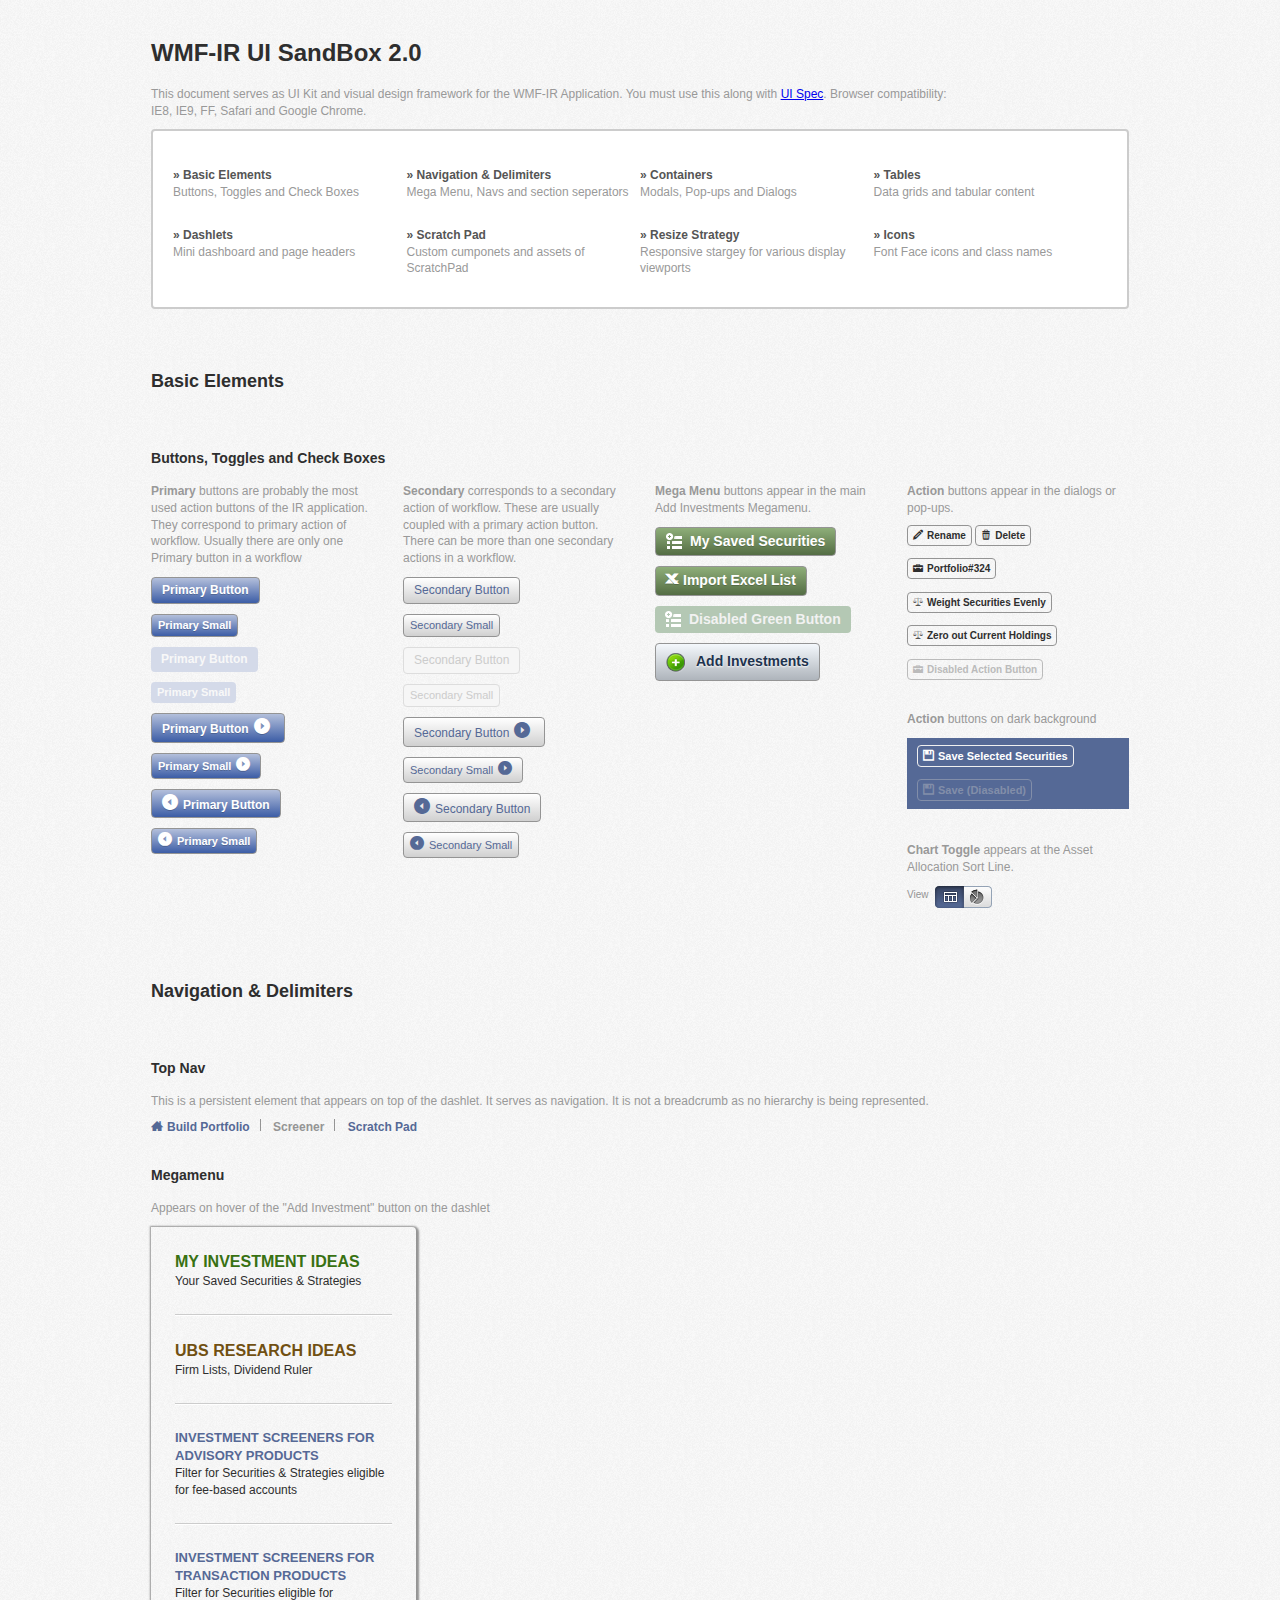
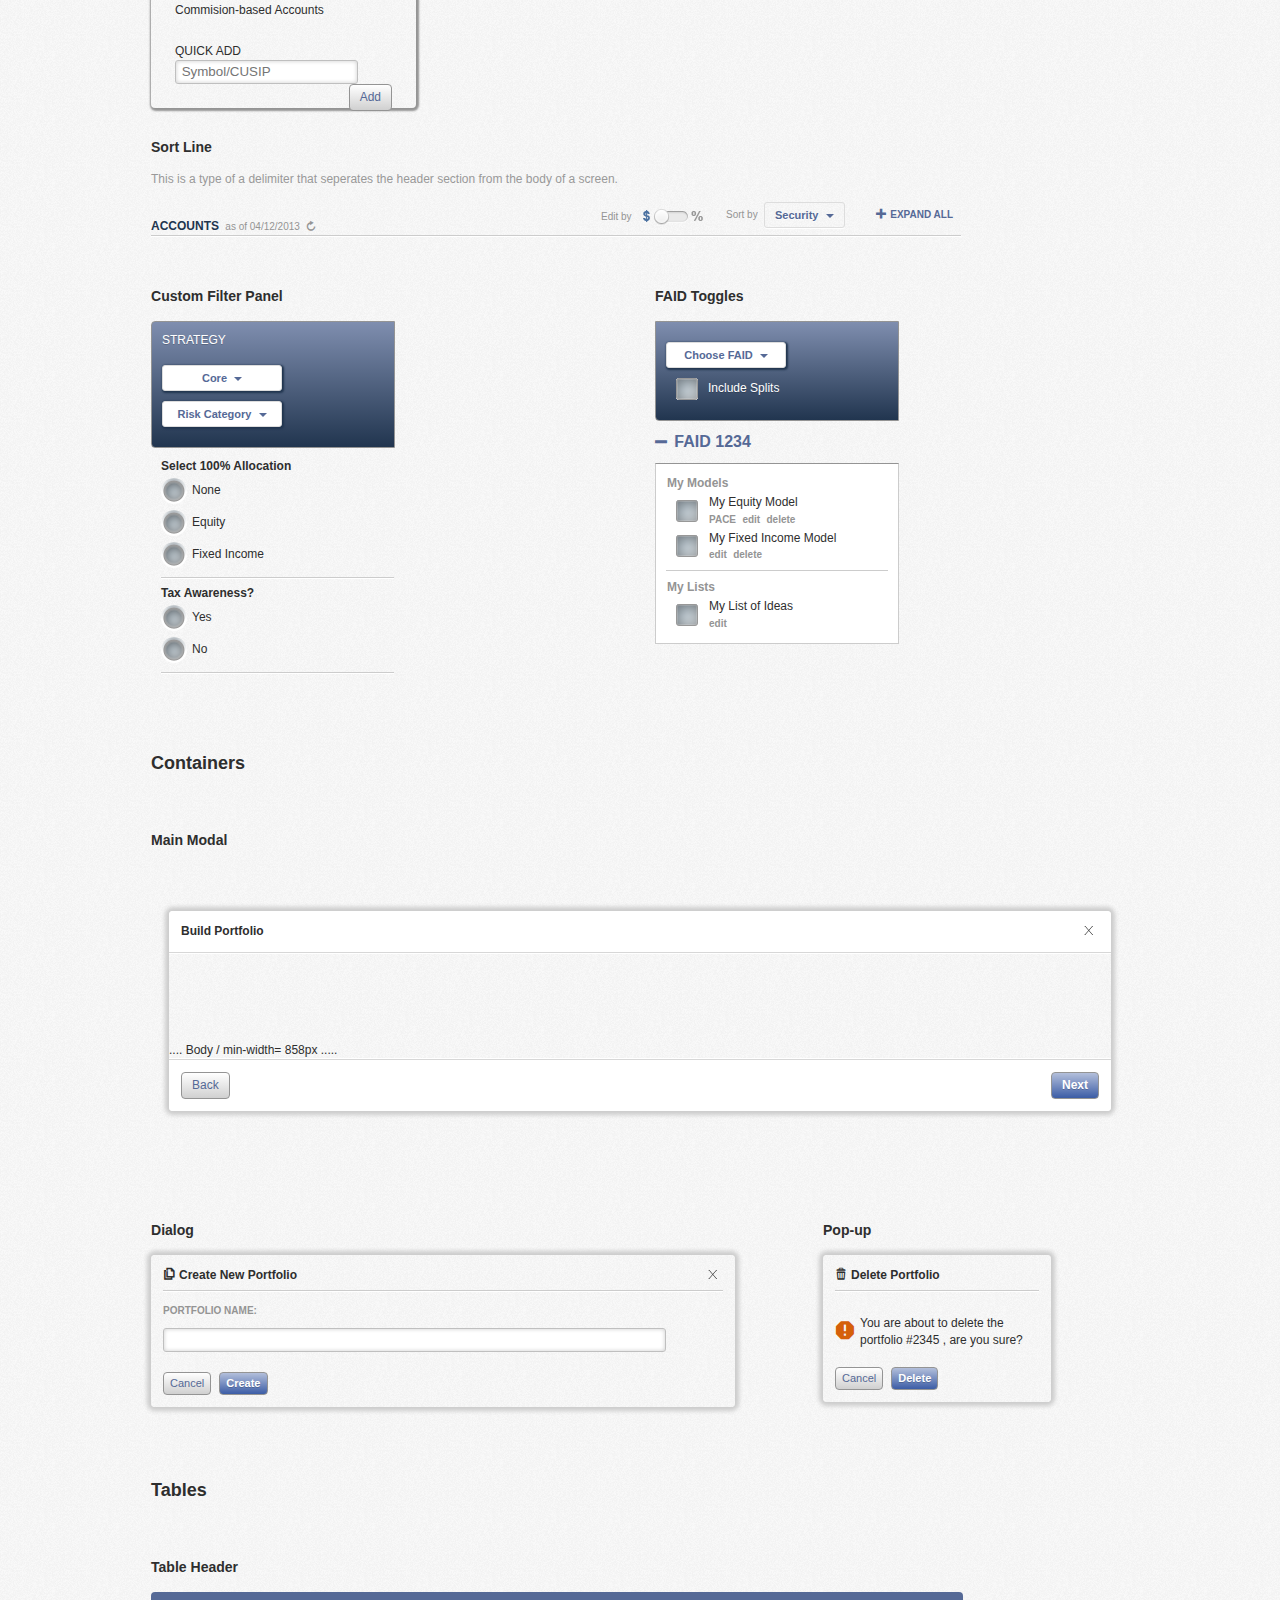
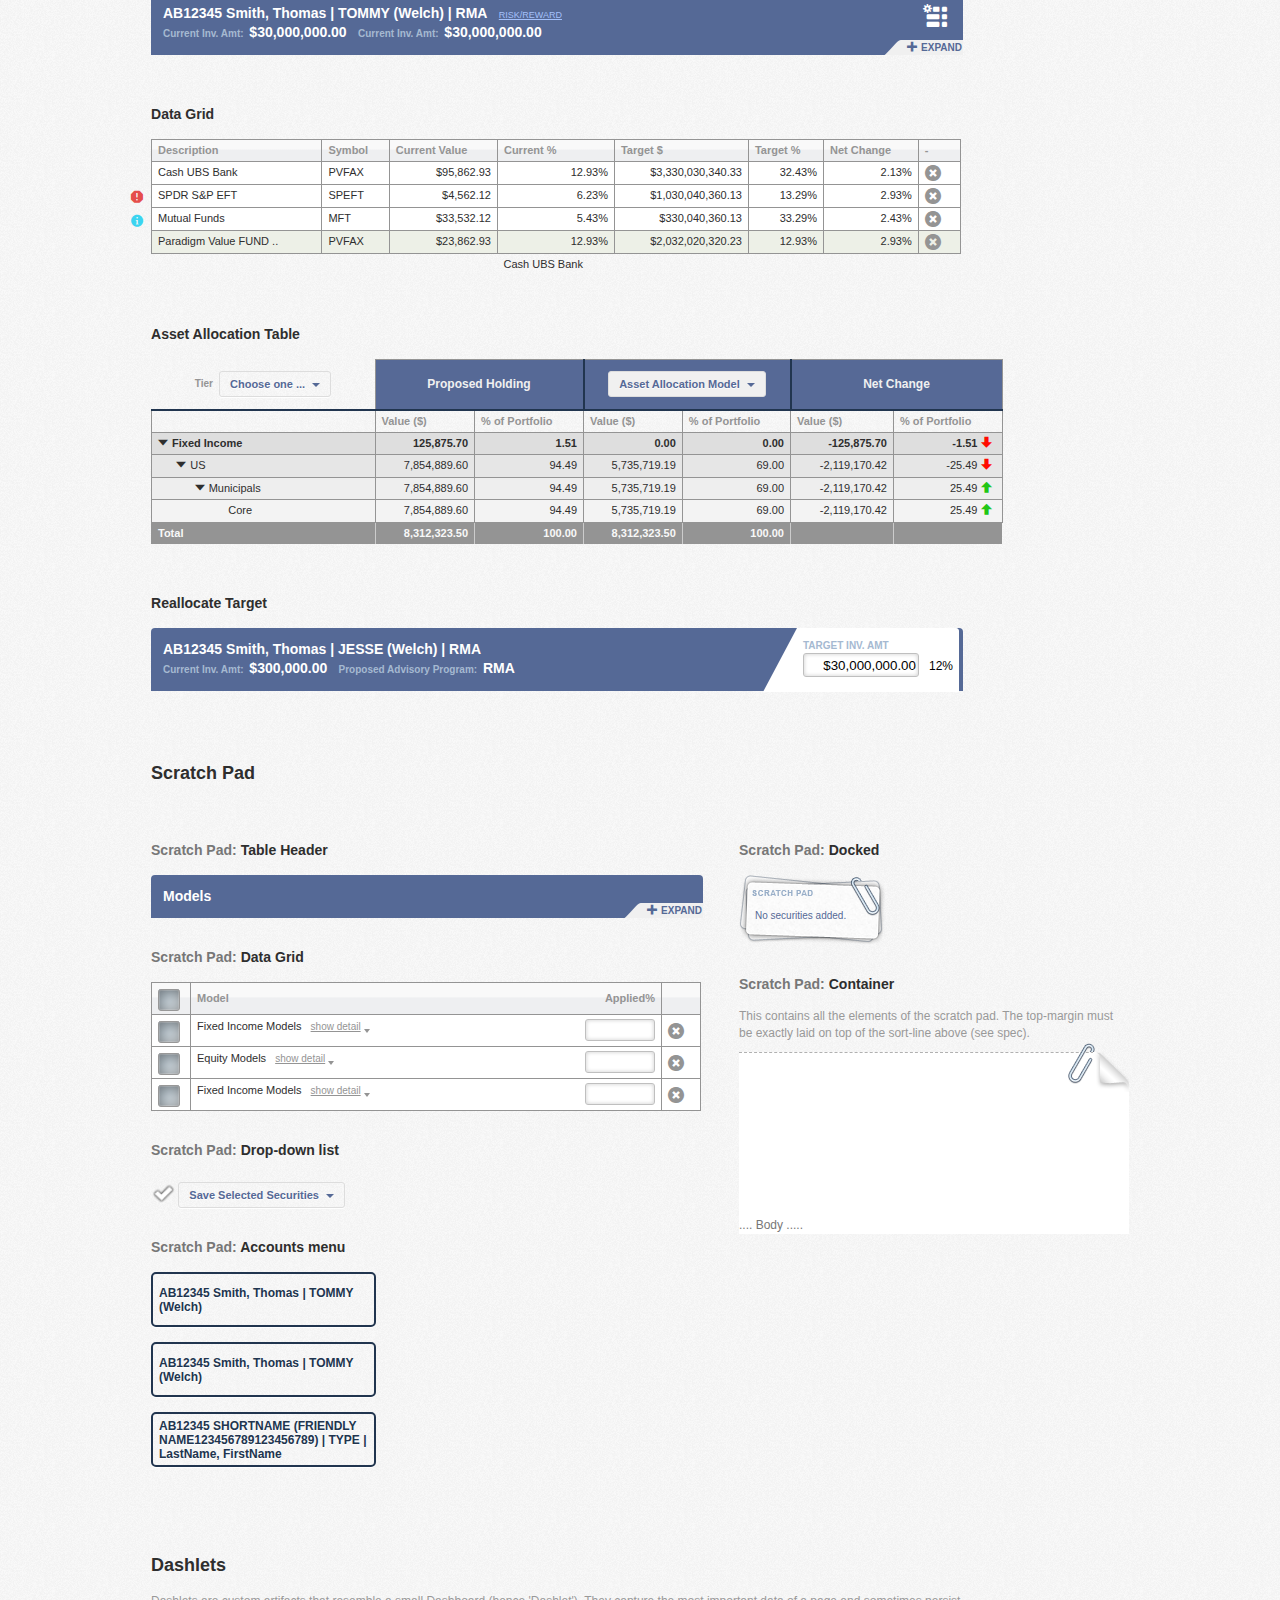
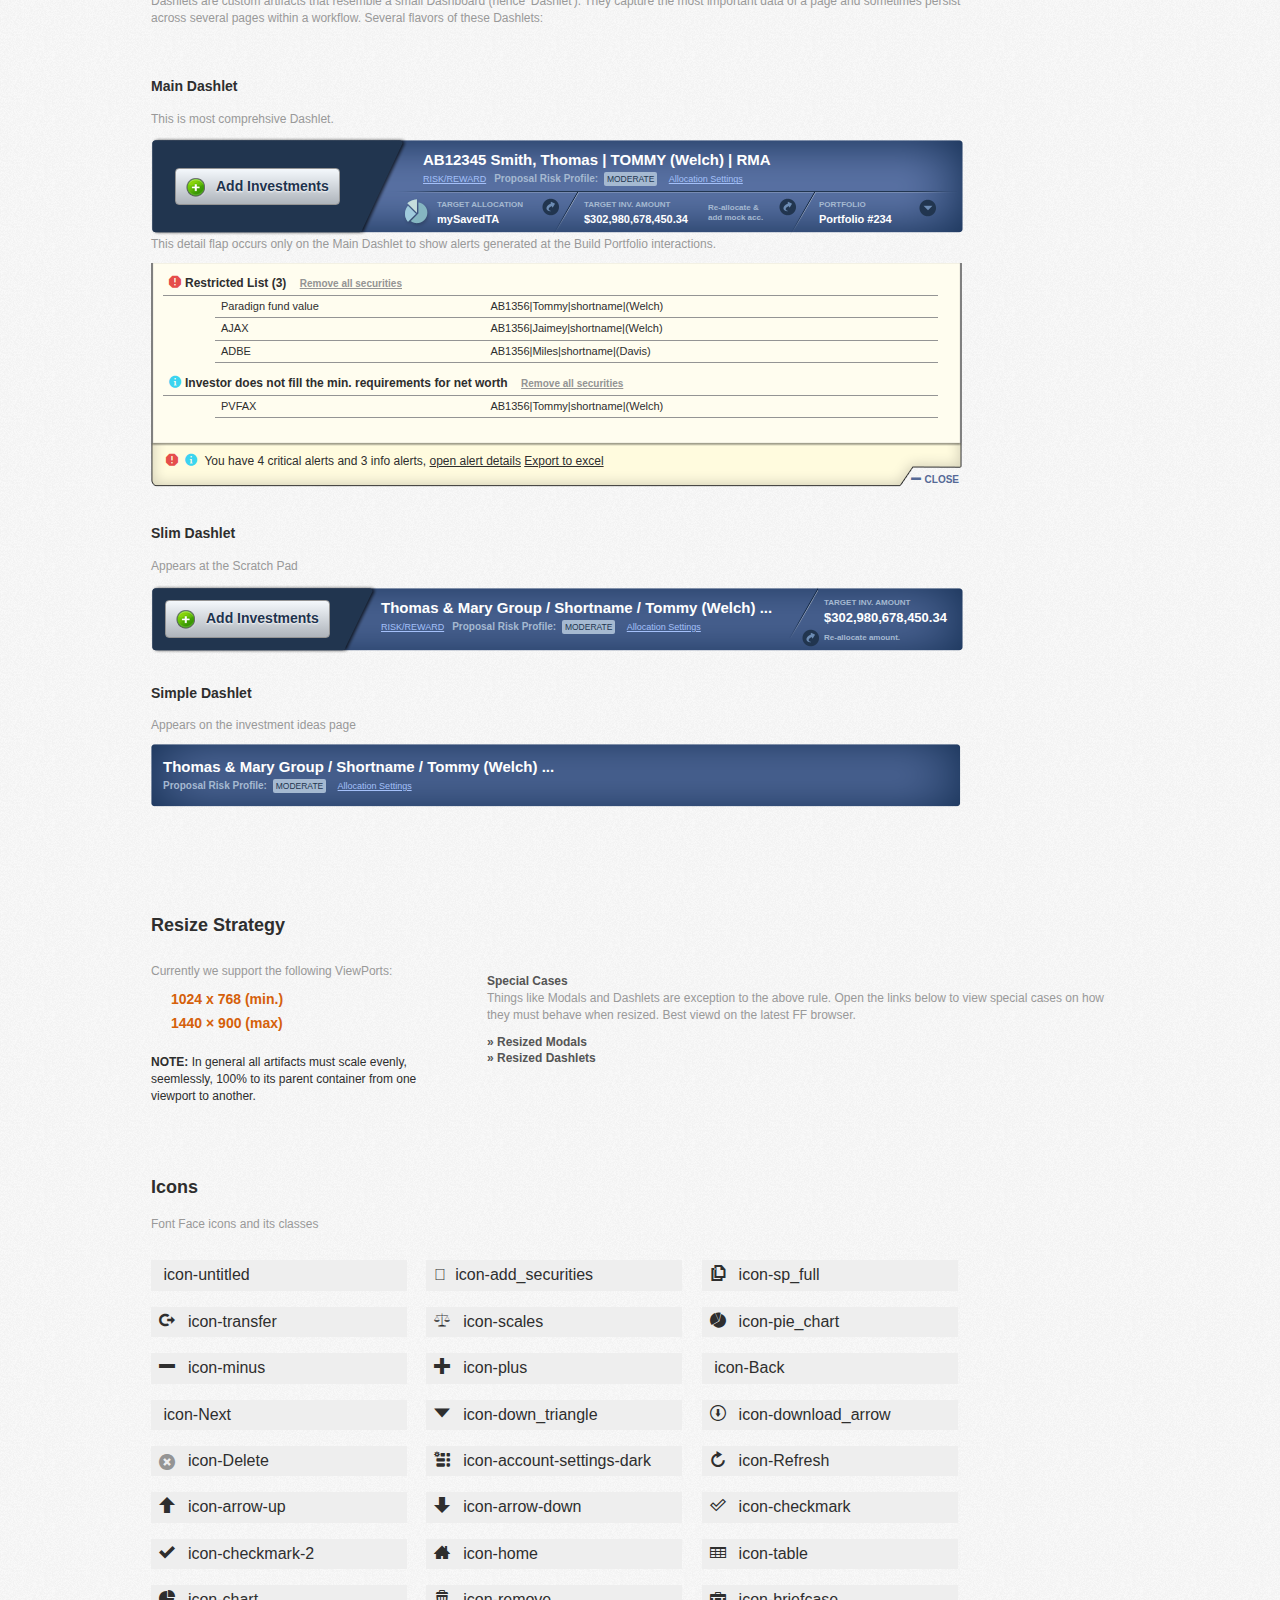
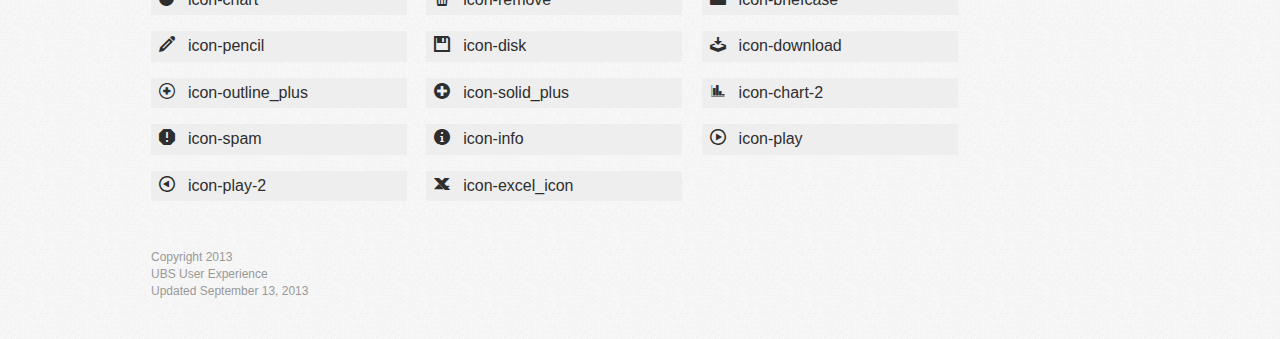
==== index.html @ d2062a3f "2.0!" ====
<!DOCTYPE HTML>
<html>
<head>
<meta http-equiv="Content-Type" content="text/html; charset=UTF-8">
<title>WMF-IR UI SandBox</title>
<meta name="viewport" content="width=1024" />
<link rel="stylesheet" href="css/ir-styles.css" />
<link rel="stylesheet" href="css/styles.css" />
<!--[if lte IE 7]><script src="scripts/lte-ie7.js"></script><![endif]-->
<script type="text/javascript" src="scripts/jquery-1.10.1.min.js"></script>
<script type="text/javascript" src="scripts/ir-behaviors.js"></script>

</head>
<body >

<div class="layout-978">

<div class="row">
    	<h1>WMF-IR UI SandBox 2.0</h1>
        <div class="intro">
        <p>This document serves as UI Kit and visual design framework for the WMF-IR Application. You must use this along with <a href="http://share.axure.com/BGQDH6/" target="_blank">UI Spec</a>. Browser compatibility: IE8, IE9, FF, Safari and Google Chrome.</p>
        <ul>
        	<li><a href="#basic"><h4>Basic Elements</h4><p>Buttons, Toggles and Check Boxes</p></a></li>
            <li><a href="#navv"><h4>Navigation & Delimiters</h4><p>Mega Menu, Navs and section seperators</p></a></li>
            <li><a href="#containers"><h4>Containers</h4><p> Modals, Pop-ups and Dialogs</p></a></li>
            <li><a href="#tablez"><h4>Tables</h4><p>Data grids and tabular content</p></a></li>
            <li><a href="#dashletz"><h4>Dashlets</h4><p>Mini dashboard and page headers</p></a></li>
            <li><a href="#scratch"><h4>Scratch Pad</h4><p>Custom cumponets and assets of ScratchPad</p></a></li>
            <li><a href="#resize"><h4>Resize Strategy</h4><p>Responsive stargey for various display viewports</p></a></li>
            <li><a href="#icons"><h4>Icons</h4><p>Font Face icons and class names</p></a></li>
        </ul>
	</div>
	<h2><a name="basic">Basic Elements</a></h2>
    
	<div class="row">
    <h3>Buttons, Toggles and Check Boxes</h3>
		<div class="col3 buttons">	
        <p><strong>Primary</strong> buttons are probably the most used action buttons of the IR application. They correspond to primary action of workflow. Usually there are only one Primary button in a workflow</p>
        	<a class="button" href="#"><span>Primary Button</span></a>
            <a class="button small" href="#"><span>Primary Small</span></a>
            <a class="button disabled" href="#"><span>Primary Button</span></a>
            <a class="button small disabled" href="#"><span>Primary Small</span></a>
            <a class="button" href="#"><span>Primary Button</span><span class="icon-button_forward_arrow"></span></a>
            <a class="button small" href="#"></span><span>Primary Small</span><span class="icon-button_forward_arrow"></span></a>
            <a class="button" href="#"><span class="icon-button_arrow_back"></span><span>Primary Button</span></a>
            <a class="button small" href="#"><span class="icon-button_arrow_back"></span><span>Primary Small</span></a>
        </div>
		<div class="col3">
			<p><strong>Secondary</strong> corresponds to a secondary action of workflow. These are usually coupled with a primary action button. There can be more than one secondary actions in a workflow.</p>
        	<a class="button secondary" href="#"><span>Secondary Button</span></a>
            <a class="button secondary small" href="#"><span>Secondary Small</span></a>
            <a class="button secondary disabled" href="#"><span>Secondary Button</span></a>
            <a class="button secondary small disabled" href="#"><span>Secondary Small</span></a>
            <a class="button secondary" href="#"><span>Secondary Button</span><span class="icon-button_forward_arrow"></span></a>
            <a class="button secondary small" href="#"></span><span>Secondary Small</span><span class="icon-button_forward_arrow"></span></a>
            <a class="button secondary" href="#"><span class="icon-button_arrow_back"></span><span>Secondary Button</span></a>
            <a class="button secondary small" href="#"><span class="icon-button_arrow_back"></span><span>Secondary Small</span></a>
        </div>
		<div class="col3">
        	<p><strong>Mega Menu</strong> buttons appear in the main Add Investments Megamenu.</p>
        	<a class="button icon mm addsec" href="#"><span>My Saved Securities</span></a>
            <a class="button icon mm" href="#"><span class="icon-excel_icon excel"></span>Import Excel List</a>
            <a class="button icon mm addsec disabled" href="#"><span>Disabled Green</span> Button</a>
          <a class="button icon mm addinv" href="#"><span>Add Investments</span></a>
        </div>
		<div class="col3">
        	<p><strong>Action</strong> buttons appear in the dialogs or pop-ups.</p>
        	<span class="actbtn"><span aria-hidden="true" class="icon-pencil"></span>Rename</span></span>
            <span class="actbtn"><span aria-hidden="true" class="icon-remove"></span>Delete</span></span><br/><br/>
            <span class="actbtn"><span aria-hidden="true" class="icon-briefcase"></span>Portfolio#324</span></span><br/><br/>
            <span class="actbtn"><span aria-hidden="true" class="icon-scales"></span>Weight Securities Evenly</span></span><br/><br/>
            <span class="actbtn"><span aria-hidden="true" class="icon-scales"></span>Zero out Current Holdings</span></span><br/><br/>
            <span class="actbtn disable"><span aria-hidden="true" class="icon-briefcase"></span>Disabled Action Button</span></span>
            <br><br>
            <p><br><strong>Action</strong> buttons on dark background</p>
            <div class="dark">
            	<span class="actbtn onpanel"><span aria-hidden="true" class="icon-disk"></span>Save Selected Securities</span><br/><br/>
                <span class="actbtn onpanel disabled"><span aria-hidden="true" class="icon-disk"></span>Save (Diasabled)</span>
            </div>
            <br><br>
            <p><strong>Chart Toggle</strong> appears at the Asset Allocation Sort Line.</p>
            <div class="charttoggle"><span class="label">View</span></div>
      </div>
         
		<div class="row-end">&nbsp;</div>	
	</div> <!-- x row -->
    
    
    
    
    
    <h2><a name="navv">Navigation & Delimiters</a></h2>
    <div class="row">
    	<h3>Top Nav</h3>
        <p> This is a persistent element  that appears on top of the dashlet. It serves as navigation. It is not a breadcrumb as no hierarchy is being represented.</p>
        <ul id="topnav">
            	<li><a href="#"><span class="icon-home"></span>Build Portfolio</a></li>
                <li> Screener</li> 
                <li><a href="#">Scratch Pad</a></li>
      	</ul>
        
        <h3>Megamenu</h3>
        <p>Appears on hover of the "Add Investment" button on the dashlet</p>
      
        <ul id="megamenu">

            <li>
                <h3 class="boldgreen"> MY INVESTMENT IDEAS</h3>
                <p>Your Saved Securities &amp; Strategies</p>
                  
                <ul class="mmtab" id="tab1-detail">
                    <li>
                        <a href="#" class="button icon mm addsec"><span>My Saved Securities &amp; Strategies</span></a>
                        <br>
                        <br>
                        <br>
                        <p>Select from your list of <span class="boldgreen">Securities and Strategies</span> or a <span class="boldgreen">Model of Weighted Secutities</span> that you have saved in the past. Strategies that you are eligible for will also display.</p>
                        <br>
                        <br>
                        <hr>
                        <br>
                        <br>
                        <a href="#" class="button icon mm"><span class="icon-excel_icon excel"></span>Import Excel List</a>
                        <br>
                        <br>
                        <br>
                        <p><span class="boldgreen">Import</span> your existing <span class="boldgreen">Excel list of Securities</span></p>
                        <br>
                        <br>
                        <hr>
                        <br>
                        <br>
                        <p><span class="icon-download_arrow" style="color:#387112; font-size:16px; vertical-align: text-top;"></span> Start from a <span class="boldgreen">list template</span></p>
                    </li>
                </ul>
            	
                <hr>
            </li>
            
            <li>
                <h3 class="boldbrown">UBS RESEARCH IDEAS</h3>
                <p>Firm Lists, Dividend Ruler</p>
            	
                <ul class="mmtab" id="tab2-detail">
                	<li>
                    	
                        <div class="column1">
                        	<h3 class="boldbrown">Screens for Securities</h3>
                            <ul>
                            	<li><a href="#">Equity Focus List</a></li>
                                <li><a href="#">Dividend Ruler Stocks</a></li>
                                <li><a href="#">The World According to Q-GARP</a></li>
                                <li><a href="#">SMA Select List</a></li>
                                <li><a href="#">Mutual Fund Select List</a></li>
                            </ul>
                            <br>
                            <p>
                                Access our screening tools that will
                                allow you to define a set of criteria
                                for <span class="boldbrown">UBS Research Ideas</span>
                                and select individual securities.
                            </p>
                        </div>
                        
                        <div class="column2">
                        	<h3 class="boldbrown">Purpose as a Strategy</h3>
                            <ul>
                            	<li><a href="#">Equity Focus Strategy</a></li>
                                <li><a href="#">Dividend Ruler Model</a></li>
                                <li><a href="#">Q-GARP</a></li>
                            </ul>
                        </div>
                        
                    </li>
                </ul>
                
                <hr>
            </li>
            
            <li>
                <h4 class="mmboldblue">INVESTMENT SCREENERS FOR ADVISORY PRODUCTS</h4>
                <p>Filter for Securities &amp; Strategies eligible for fee-based accounts</p>
            	
                <ul class="mmtab" id="tab3-detail">
                	<li>
                          <div class="column1">
                          	<h3>FA Guided</h3>
                            <p>ACCESS</p>
                            <ul>
                                <li><a href="#">Investment Managers</a></li>
                            </ul>
                            <p>MAC Researched</p>
                            <ul>
                                <li><a href="#">Investment Managers</a></li>
                            </ul>
                            <p>PACE Multi</p>
                            <ul>
                                <li><a href="#">Mutual Funds</a></li>
                            </ul>
                            <p>PACE Select</p>
                            <ul>
                                <li><a href="#">Strategies</a></li>
                            </ul>
                            <p>Private Wealth Solutions (PWS)</p>
                            <ul>
                                <li><a href="#">Strategies</a></li>
                            </ul>
                            <p>Strategic Advisor</p>
                            <ul>
                                <li><a href="#">Alternative Investments</a></li>
                                <li><a href="#">Closed Ended Funds</a></li>
                                <li><a href="#">Equity</a></li>
                                <li><a href="#">Exchange Traded Products (ETP)</a></li>
                                <li><a href="#">Fixed Income</a></li>
                                <li><a href="#">Mutual Funds</a></li>
                                <li><a href="#">Unit Investment Trusts (UIT)</a></li>
                            </ul>
                            
                            
                          </div>
                          <div class="column2">
                          	<p>Strategic Wealth Portfolio (SWP)</p>
                            <ul>
                                <li><a href="#">Exchange Traded Products (ETP)</a></li>
                                <li><a href="#">Investment Managers</a></li>
                                <li><a href="#">Mutual Funds</a></li>
                            </ul>
                          	<h3>FA Discretionary</h3>
                            <p>Portfolio Management Program (PMP)</p>
                            <ul>
                            	<li><a href="#">Strategies</a></li>
                            </ul>
                            <h3>UBS Managed Portfolios</h3>
                            <ul>
                            	<li><a href="#">Strategies</a></li>
                            	
                            </ul>
                          </div>
                    </li>
                </ul>
                
                <hr>
            </li>
            
            <li>
                <h4 class="mmboldblue">INVESTMENT SCREENERS FOR TRANSACTION PRODUCTS</h4>
                <p>Filter for Securities eligible for Commision-based Accounts</p>
                
                <ul class="mmtab" id="tab4-detail">
                	<li>
                          <h3>Investment Screeners for Transaction Products</h3>
                          <ul>
                          	<li><a href="#">Equity</a></li>
                            <li><a href="#">ETFs</a></li>
                            <li><a href="#">Closed Ended Funds</a></li>
                            <li><a href="#">Unit Investment Trusts (UIT)</a></li>
                            <li><a href="#">Mutual Funds</a></li>
                            <li><a href="#">Non-Traditional (AI)</a></li>
                            <li><a href="#">Investment Managers</a></li>
                          </ul>
                    </li>
                </ul>
                
            </li>
            QUICK ADD
            <br>
            <input type="text" placeholder=" Symbol/CUSIP"/><a class="button secondary" style="float: right;" href="#"><span>Add</span></a>
        </ul>
        
       
      	<h3>Sort Line</h3>
      	<p class="spcblo">This is a type of a delimiter that seperates the header section from the body of a screen.</p>
      	<div id="sortline">
			<h2>ACCOUNTS </h2> <span class="label">as of 04/12/2013</span><a href="#"><span class="label icon-Refresh"></span></a>
            <div class="right">
				<div class="targtoggle"><span class="label">Edit by</span></div>
				<div class="sortby">
					<span class="label">Sort by</span>
					<button class="dropdown" role="button"> Security </button>
                </div>
                <div class="ttoggle sort">
					<div class="expand"><span class="icon-plus"></span>EXPAND ALL</div>
					<div class="collapse hide"><span class="icon-minus"></span>COLLAPSE ALL</div>
				</div>
			</div>
			
               
                <hr/>
			
      	</div> <!--x sortline -->
            
	</div>
    
    <div class="row">
    	<div class="col6">
        
        	<h3>Custom Filter Panel</h3>
            
            <div class="custom-filter-panel">
            	STRATEGY
                <br/>
                <br>
                <button class="dropdown" role="button">
                	Core
                </button>
                <br/>
                <button class="dropdown" role="button">
                	Risk Category
                </button>
            </div><!--x custom-filter-panel -->
            
             <div class="custom-filter">
            	<strong>Select 100% Allocation</strong>
                <br/>
                <input type="radio" id="r1" name="allocation" />
            	<label for="r1"><span></span>None</label>
                <br>
  				<input type="radio" id="r2" name="allocation" />
            	<label for="r2"><span></span>Equity</label>
                <br>
                <input type="radio" id="r3" name="allocation" />
            	<label for="r3"><span></span>Fixed Income</label>
                <hr>
            </div><!--x custom-filter -->
            
            <div class="custom-filter">
            	<strong>Tax Awareness?</strong>
                <br/>
                <input type="radio" id="r4" name="tax" />
            	<label for="r4"><span></span>Yes</label>
                <br>
                <input type="radio" id="r5" name="tax" />
            	<label for="r5"><span></span>No</label>
                <hr>
            </div><!--x custom-filter -->
            
        </div><!--x col6 -->
        
        
        <div class="col6">
        	<h3>FAID Toggles</h3>
            <div class="custom-filter-panel custom-filter-panel-faid">
                <button class="dropdown" role="button">
                        Choose FAID
                </button>
                <br>
                &nbsp;&nbsp;
                <input id="chk1" class="ir-chkbox" type="checkbox" />
				<label for="chk1" name="demo_lbl_1" class="ir-chkbox-label"></label> &nbsp;&nbsp;Include Splits
            </div><!--x custom-filter-panel custom-filter-panel-faid -->
            
            <div class="faid-toggle">      
               <span class="icon-plus hide"></span>
               <span class="icon-minus"></span>
               <a href="#">FAID 1234</a>   
            </div><!--x faid-toggle -->
            
            <div class="faid-detail">
                	<table>
                    	<thead>
                        	<tr>
                            	<th colspan="2" style="text-align:left;">
                                	My Models
                                </th>
                            </tr>
                        </thead>
                        <tbody>
                        	<tr>
                            	<td style="padding: 0 10px;">
                                	<input id="chk2" class="ir-chkbox" type="checkbox" />
									<label for="chk2" name="demo_lbl_1" class="ir-chkbox-label"></label>
                                </td>
                                <td>
                                	My Equity Model
                                    <br>
                                    <span class="label">PACE</span>
                                    <a href="#"><span class="label">edit</span></a>
                                    <a href="#"><span class="label">delete</span></a>           
                                </td>
                            </tr>
                            <tr>
                            	<td style="padding: 0 10px;">
                                	<input id="chk3" class="ir-chkbox" type="checkbox" />
									<label for="chk3" name="demo_lbl_1" class="ir-chkbox-label"></label>
                                </td>
                                <td>
                                	My Fixed Income Model
                                    <br>
                                    <div class="">
                                        <a href="#"><span class="label">edit</span></a>
                                        <a href="#"><span class="label">delete</span></a>
                                    </div>
                                </td>
                            </tr>
                        </tbody>
                    </table>
                    <hr>
                    <table>
                    	<thead>
                        	<tr>
                            	<th colspan="2" style="text-align:left;">
                                	My Lists
                                </th>
                            </tr>
                        </thead>
                        <tbody>
                        	<tr>
                            	<td style="padding: 0 10px;">
                                	<input id="chk4" class="ir-chkbox" type="checkbox" />
									<label for="chk4" name="demo_lbl_1" class="ir-chkbox-label"></label>
                                </td>
                                <td>
                                	My List of Ideas
                                    <br>
                                    <div class="">
                                        <a href="#"><span class="label">edit</span></a>
                                    </div>
                                </td>
                            </tr>
                        </tbody>
                    </table>
                    
          </div><!--x faid-detail -->
            
		</div><!--x col6 -->
        
        
        <div class="row-end"></div>
    </div> <!--x row -->
    


    
    
    
    
    
    <h2><a name="containers">Containers</a></h2>
    
    <div class="row">
    	<h3>Main Modal</h3>
		<div id="ir-modal">
        	<div class="header"><h2>Build Portfolio</h2><div class="right"><a href="#" class="close"><img src="images/x.png" width="9" height="9" alt=""></a></div></div>
            <div class="content">.... Body / min-width= 858px .....<img src="images/tansparent.png" width="300" height="100" alt="filler"></div>
            <div class="footer"><a class="button secondary left" href="#"><span>Back</span></a>  <div class="right"><a class="button" href="#"><span>Next</span></a></div> </div>
        </div>
    	
    </div><!-- x row -->
    
    <div class="row">
    	<div class="col8">
            	<h3>Dialog</h3>
                <div id="ir-dialog">
                	<div class="header">
                    	<h2><span aria-hidden="true" class="icon-sp_full"></span>Create New Portfolio</h2>
                        <div class="right"><a href="#" class="close"><img src="images/x.png" width="9" height="9" alt=""></a></div>
                    </div>
                    <hr/>
                    <div class="body">
                         <p class="label">PORTFOLIO NAME: </p>
                         <input name="" type="text" size="60">
                  </div>
                     <div class="footer">
                     	<a class="button secondary small left" href="#"><span>Cancel</span></a><div> <a class="button small" href="#"><span>Create</span></a></div>
                  </div>
                     
          </div>
      </div>

            <div class="col4">
            	<h3>Pop-up</h3>
                <div id="ir-popup">
                	<div class="header">
                    	<h2><span aria-hidden="true" class="icon-remove"></span>Delete Portfolio</h2>
                    </div>
                    <hr/>
                   	<div class="body">
                     <br/>
                    	<table>
                        	<tr>
                            	<td> <span class="icon-spam" style="font-size:18px; color:#d5600a; "></span></td>
                                <td>You are about to delete the portfolio #2345 , are you sure? </td>
                            </tr>
                        </table>
                        <br/>
                    
                         
                     
                    
                  </div>
                  <div class="footer">
                     	<a class="button secondary small left" href="#"><span>Cancel</span></a><div> <a class="button small" href="#"><span>Delete</span></a></div>
                  </div>
                </div>
            </div>
            <div class="row-end">&nbsp;</div>
	</div><!-- x row -->
    
    
    
    
    
	<h2><a name="tablez"></a>Tables</h2>
    
    <div class="row">
   	  <h3>Table Header</h3>
    	<div class="tableheader">
            <div class="settings"><!--<img src="images/settings.png" width="24" height="24" alt="" />--><span class="icon-account-settings-dark acctsettingsdashlet"></span></div>
   			<h2>AB12345 Smith, Thomas | TOMMY (Welch) | RMA</h2> <a href="#" class="rr-link">RISK/REWARD</a><br/>
          <span class="label">Current Inv. Amt: </span> <h2>$30,000,000.00</h2> <span class="label">Current Inv. Amt: </span> <h2>$30,000,000.00</h2>
			<div class="ttoggle">
          		<div class="expand"><span class="icon-plus"></span>EXPAND</div>
            	<div class="collapse hide"> <span class="icon-minus"></span>COLLAPSE</div>
			</div>
		</div>
 	</div> <!-- x row -->
        
  <div class="row">
    <h3>Data Grid</h3>
    <div id="datagridcontainer">
    <span class="icon-spam"></span>
    <span class="icon-info"></span>
        <table class="ir-datagrid">
        	<!-- Table header -->
          	<thead>
                    <tr>
                        <th scope="col" id="...">Description</th>
                        <th scope="col" id="...">Symbol</th>
                        <th scope="col" id="...">Current Value</th>
                        <th scope="col" id="...">Current %</th>
                        <th scope="col" id="...">Target $</th>
                        <th scope="col" id="...">Target %</th>
                        <th scope="col" id="...">Net Change</th>
                        <th scope="col" id="...">- </th>
                
                    </tr>
      </thead>
              
            <!-- Table footer -->
                <tfoot>
                    <tr>
                        <td>&nbsp;</td>
                        <td>&nbsp;</td>
                        <td>&nbsp;</td>
                        <td>Cash UBS Bank</td>
                    </tr>
                </tfoot>
            
            <!-- Table body -->
                <tbody>
                    <tr>
                        <td>Cash UBS Bank</td>
                        <td>PVFAX</td>
                        <td class="cash">$95,862.93</td>
                        <td class="cash">12.93%</td>
                        <td class="cash">$3,330,030,340.33</td>
                        <td class="cash">32.43%</td>
                        <td class="cash">2.13%</td>
                        <td class="icon-Delete"></td>
                    </tr>
                    <tr>
                        <td>SPDR S&P EFT</td>
                        <td>SPEFT</td>
                        <td class="cash">$4,562.12</td>
                        <td class="cash">6.23%</td>
                        <td class="cash">$1,030,040,360.13</td>
                        <td class="cash">13.29%</td>
                        <td class="cash">2.93%</td>
                        <td class="icon-Delete">&nbsp;</td>
                    </tr>
                       <tr>
                        <td>Mutual Funds</td>
                        <td>MFT</td>
                        <td class="cash">$33,532.12</td>
                        <td class="cash">5.43%</td>
                        <td class="cash">$330,040,360.13</td>
                        <td class="cash">33.29%</td>
                        <td class="cash">2.43%</td>
                        <td class="icon-Delete">&nbsp;</td>
                    </tr>
                     <tr class="recent">
                        <td>Paradigm Value FUND .. </td>
                        <td>PVFAX</td>
                        <td class="cash">$23,862.93</td>
                        <td class="cash">12.93%</td>
                        <td class="cash">$2,032,020,320.23</td>
                        <td class="cash">12.93%</td>
                        <td class="cash">2.93%</td>
                        <td class="icon-Delete">&nbsp;</td>
                    </tr>
            
                </tbody>
      </table>
            
           
    </div>
  </div> <!-- x row -->
     
     
    <div class="row">
    	<h3>Asset Allocation Table</h3>
     	
        
        <table class="ir-datagrid aa-table">
            
        
            <thead>
            <tr class="aa-table-header">
            	<td class="clearall"><span class="label">Tier</span> 
                        <button class="dropdown" role="button">
                            Choose one ...
                        </button>
                </td>
                <td colspan="2" class="blueme">Proposed Holding</td>
                <td colspan="2" class="blueme">
                	<button class="dropdown" role="button" style="background: #f0f0f0; box-shadow: none;">
                            Asset Allocation Model
                  </button>
                </td>
                <td colspan="2" class="blueme">
               
                            Net Change
                        	
                </td>
            </tr>
            	<tr>
                	<th>
                    
                    </th>
                  <th>
                    	Value ($)
                  </th>
                    <th>
                    	% of Portfolio
                    </th>
                  <th>
                    	Value ($)
                  </th>
                  <th>
                    	% of Portfolio
                  </th>
                  <th>
                    	Value ($)
                  </th>
                  <th>
                    	% of Portfolio
                  </th>
                </tr>
            </thead>
            <tfoot>
            	<tr>
                    <td>
                        Total
                    </td>
                    <td>
                        8,312,323.50
                    </td>
                    <td>
                        100.00
                    </td>
                    <td>
                        8,312,323.50
                    </td>
                    <td>
                        100.00
                    </td>
                    <td>
                        
                    </td>
                    <td>
                        
                    </td>
            	</tr>
            </tfoot>
            <tbody>
                <tr>
                	<td>
                    	<span class="icon-down_triangle" style="font-size: 10px; vertical-align: central;"></span>Fixed Income
                    </td>
                    <td>
                    	125,875.70
                    </td>
                    <td>
                    	1.51
                    </td>
                    <td>
                    	0.00
                    </td>
                    <td>
                    	0.00
                    </td>
                    <td>
                    	-125,875.70
                    </td>
                    <td>
                    	-1.51 <span class="icon-arrow-down" style="color: #ff0b00;"></span>
                    </td>
                </tr>
                
                <tr>
                	<td>
                    	&nbsp;&nbsp;&nbsp;&nbsp;&nbsp;
                        <span class="icon-down_triangle" style="font-size: 10px; vertical-align: central;"></span>US
                    </td>
                    <td>
                    	7,854,889.60
                    </td>
                    <td>
                    	94.49
                    </td>
                    <td>
                    	5,735,719.19
                    </td>
                    <td>
                    	69.00
                    </td>
                    <td>
                    	-2,119,170.42
                    </td>
                    <td>
                    	-25.49 <span class="icon-arrow-down" style="color: #ff0b00;"></span>
                    </td>
                </tr>
                <tr>
                	<td>
                    	&nbsp;&nbsp;&nbsp;&nbsp;&nbsp;&nbsp;&nbsp;&nbsp;&nbsp;&nbsp;&nbsp;
                        <span class="icon-down_triangle" style="font-size: 10px; vertical-align: central;"></span>Municipals
                    </td>
                    <td>
                    	7,854,889.60
                    </td>
                    <td>
                    	94.49
                    </td>
                    <td>
                    	5,735,719.19
                    </td>
                    <td>
                    	69.00
                    </td>
                    <td>
                    	-2,119,170.42
                    </td>
                    <td>
                    	25.49 <span class="icon-arrow-up" style="color: #21c614;"></span>
                    </td>
                </tr>
                <tr>
                	<td>
                    	&nbsp;&nbsp;&nbsp;&nbsp;&nbsp;&nbsp;&nbsp;&nbsp;&nbsp;&nbsp;&nbsp;&nbsp;&nbsp;&nbsp;&nbsp;&nbsp;&nbsp;&nbsp;&nbsp;&nbsp;&nbsp;&nbsp;
                        Core
                    </td>
                    <td>
                    	7,854,889.60
                    </td>
                    <td>
                    	94.49
                    </td>
                    <td>
                    	5,735,719.19
                    </td>
                    <td>
                    	69.00
                    </td>
                    <td>
                    	-2,119,170.42
                    </td>
                    <td>
                    	25.49 <span class="icon-arrow-up" style="color: #21c614;"></span>
                    </td>
                </tr>
        	</tbody>    
        </table>
    </div> 
     
     <div class="row">
     	<h3>Reallocate Target</h3>
        <div class="tableheader">
        	<h2>AB12345 Smith, Thomas | JESSE (Welch) | RMA</h2>
            <br>
            <span class="label">Current Inv. Amt: </span> <h2>$300,000.00</h2> <span class="label">Proposed Advisory Program: </span> <h2>RMA</h2>
          <div class="rightsidee">
            	<span class="label">TARGET INV. AMT</span>
                <br>
           	  	<input type="text" value="$30,000,000.00" /> &nbsp; <span style="color:#000;"> 12% </span>
          </div>
        </div>
     </div>
     
    
  <h2><a name="scratch"></a>Scratch Pad</h2>
	<div class="row">
   	  <div class="col7">
			<h3><span class="subdue">Scratch Pad:</span> Table Header</h3>
			<div class="tableheader models">
	      <h2>Models</h2><br/>
                <div class="ttoggle">
                    <div class="expand"><span class="icon-plus"></span>EXPAND</div>
                    <div class="collapse hide"> <span class="icon-minus"></span>COLLAPSE</div>
                </div>
            </div>
			<h3><span class="subdue">Scratch Pad:</span> Data Grid</h3>
    		<table class="ir-datagrid models">
	  		<!-- Table header -->
		  		<thead>
                    <tr>
                        <th scope="col" class="fixed">
                        	<input id="chk5" class="ir-chkbox" type="checkbox" />
							<label for="chk5" name="demo_lbl_1" class="ir-chkbox-label"></label></th>
                        <th scope="col" id="...">Model <span class="alignright">Applied%</span></th>
                        <th scope="col" class="fixed">&nbsp;</th>
                    </tr>
	  			</thead>
	
			<!-- Table footer -->
	
                <tfoot>
                </tfoot>
                  
			<!-- Table body -->
			<tbody>
                  <tr>
                      <td class="fixed"><input id="chk6" class="ir-chkbox" type="checkbox" />
							<label for="chk6" name="demo_lbl_1" class="ir-chkbox-label"></label></td>
                      <td>Fixed Income Models <span class="detail label">show detail</span>
                      <input type="text" name="textfield" class="txtfield alignright"> 
                      		<table width="100%" class="ir-datagrid modelsgrid">
                                <thead>
                                  <tr>
                                    <th>Symbol</th>
                                    <th>Description </th>
                                    <th class="cash">Weighting</th>
                                    <th class="cash">Applied %</th>
                                  </tr>
                                </thead>
                                <tfoot>
             	  					<tr>
               	    					<td></td>
                                        <td></td>
                                        <td>
                                            Fixed income total
                                        </td>
                                        <td>
                                            34.40%
                                        </td>
                                    </tr>
                                </tfoot>
                                <tbody>
                                  <tr>
                                    <td>PVFAX</td>
                                    <td>Cash UBS Banck ...</td>
                                    <td class="cash">10.00%</td>
                                    <td  class="cash">02.30%</td>
                                  </tr>
                                  <tr>
                                    <td>BHYAX</td>
                                    <td>Barclays High Yield Bond</td>
                                    <td class="cash">12.23%</td>
                                    <td class="cash">12.12%</td>
                                  </tr>
                                  <tr>
                                    <td>JPMC</td>
                                    <td>JP Morgan Chase</td>
                                    <td class="cash">2.23%</td>
                                    <td class="cash">3.12%</td>
                                  </tr>
                                </tbody>
                            </table>
                      </td>
                      <td><span aria-hidden="true" class="icon-Delete"></span></td>
                  </tr>
                  <tr>
                      <td class="fixed"><input id="chk7" class="ir-chkbox" type="checkbox" />
							<label for="chk7" name="demo_lbl_1" class="ir-chkbox-label"></label></td>
                      <td>Equity Models <span class="detail label"><a>show detail</a></span><input type="text" name="textfield2" class="txtfield alignright">
                            <table width="100%" class="ir-datagrid modelsgrid">
                                <thead>
                                  <tr>
                                    <th>Symbol</th>
                                    <th>Description </th>
                                    <th class="cash">Weighting</th>
                                    <th class="cash">Applied %</th>
                                  </tr>
                                </thead>
                                <tfoot>
                                    <tr>
                                        <td></td>
                                        <td></td>
                                        <td>
                                            Fixed income total
                                        </td>
                                        <td>
                                            34.40%
                                        </td>
                                    </tr>
                                </tfoot>
                                <tbody>
                                  <tr>
                                    <td>PVFAX</td>
                                    <td>Cash UBS Banck ...</td>
                                    <td class="cash">10.00%</td>
                                    <td  class="cash">02.30%</td>
                                  </tr>
                                  <tr>
                                    <td>BHYAX</td>
                                    <td>Barclays High Yield Bond</td>
                                    <td class="cash">12.23%</td>
                                    <td class="cash">12.12%</td>
                                  </tr>
                                  <tr>
                                    <td>JPMC</td>
                                    <td>JP Morgan Chase</td>
                                    <td class="cash">2.23%</td>
                                    <td class="cash">3.12%</td>
                                  </tr>
                                </tbody>
                            </table>
                      </td>
                    <td><span aria-hidden="true" class="icon-Delete"></span></td>
                  </tr>
              <tr>
                <td class="fixed"><input id="chk8" class="ir-chkbox" type="checkbox" />
								<label for="chk8" name="demo_lbl_1" class="ir-chkbox-label"></label></td>
                <td>Fixed Income Models <span class="detail label">show detail</span>
                  <input type="text" name="textfield" class="txtfield alignright">
                 			 <table width="100%" class="ir-datagrid modelsgrid">
                                <thead>
                                  <tr>
                                    <th>Symbol</th>
                                    <th>Description </th>
                                    <th class="cash">Weighting</th>
                                    <th class="cash">Applied %</th>
                                  </tr>
                                </thead>
                                <tfoot>
                                    <tr>
                                        <td></td>
                                        <td></td>
                                        <td>
                                            Fixed income total
                                        </td>
                                        <td>
                                            34.40%
                                        </td>
                                    </tr>
                                </tfoot>
                                <tbody>
                                  <tr>
                                    <td>PVFAX</td>
                                    <td>Cash UBS Banck ...</td>
                                    <td class="cash">10.00%</td>
                                    <td  class="cash">02.30%</td>
                                  </tr>
                                  <tr>
                                    <td>BHYAX</td>
                                    <td>Barclays High Yield Bond</td>
                                    <td class="cash">12.23%</td>
                                    <td class="cash">12.12%</td>
                                  </tr>
                                  <tr>
                                    <td>JPMC</td>
                                    <td>JP Morgan Chase</td>
                                    <td class="cash">2.23%</td>
                                    <td class="cash">3.12%</td>
                                  </tr>
                                </tbody>
                            </table>
                </td>
                <td><span class="icon-Delete"></span></td>
              </tr>
			</tbody>
			</table>
            
            <h3><span class="subdue">Scratch Pad:</span> Drop-down list</h3>
          
            <img src="images/chkd2.png" height="24px" width="24px" style="position: relative; top: 6px;">
            <button class="dropdown" role="button">
		  		Save Selected Securities
			</button>
            
            <div class="scratchpad-accounts">
            	<h3><span class="subdue">Scratch Pad:</span> Accounts menu</h3>
                <ul>
                    <li><button class="accounts-button" type="button">AB12345 Smith, Thomas | TOMMY (Welch)</button></li>
                    <li><button class="accounts-button" type="button">AB12345 Smith, Thomas | TOMMY (Welch)</button></li>
                    <li><button class="accounts-button" type="button">AB12345 SHORTNAME (FRIENDLY NAME123456789123456789) | TYPE | LastName, FirstName</button></li>
                </ul>
            </div>
            
	  </div>
 
		<div class="col5">
        	<h3><span class="subdue">Scratch Pad:</span> Docked</h3>
            <div id="ir-scratchpad">
            	<img src="images/clip.png" width="30" height="39" alt="clip" class="clip">
           	 	<div class="empty">No securities added.</div>            
            </div>
            
        	<h3><span class="subdue">Scratch Pad:</span> Container</h3>
	    <p>This contains all the elements of the scratch pad. The top-margin must be exactly laid on top of the sort-line above (see spec).</p>  
			<div id="ir-scratchpad-container">
				<img src="images/clip2.png" width="27" height="41" alt="" class="clip">
				<div class="fold"> <img src="images/paper-fold.png" width="36" height="40" alt=""></div>
           	 	<div class="body">
                			<span class="subdue">  .... Body .....</span> 
                            <img src="images/tansparent.png" width="150" height="176" alt="filler">
                </div>
			</div>
        	
        </div>
		<div class="row-end"> </div>
       
    </div> <!-- x row -->
    	
        

    
    <h2><a name="dashletz"></a>Dashlets</h2>
    <p> Dashlets are custom artifacts that resemble a small Dashboard (hence 'Dashlet'). They capture the most important data of a page and sometimes persist across several pages within a workflow. Several flavors of these Dashlets: </p>
    <div class="row">
    	
        <h3>Main Dashlet</h3>
        <p>This is most comprehsive Dashlet. </p>
        <div class="dashlet">
            <div class="titlesection">
                <h2>AB12345 Smith, Thomas | TOMMY (Welch) | RMA</h2><br/>
                <a href="#" class="rr-link">RISK/REWARD</a><span class="label">Proposal Risk Profile: </span> <span class="prp">MODERATE</span> <a href="#" class="rr-link"> Allocation Settings</a>
            </div>
            <div class="addinvbtn-container"> <a class="button icon mm addinv" href="#"><span>Add Investments</span></a> </div>
            <div class="buttonbar">
                <div class="ta">
                    <span class="label">TARGET ALLOCATION</span> 
                    <span class="value">mySavedTA</span>
                </div>
                <div class="tia">
                    <span class="label">TARGET INV. AMOUNT</span> 
                    <span class="value">$302,980,678,450.34</span>
                    <div class="label"> Re-allocate & add mock acc.</div>
                </div>
                <div class="folio">
                    <span class="label">PORTFOLIO</span> 
                    <span class="value">Portfolio #234</span>
                </div>
            </div>
        </div><!-- x dashlet -->
        <p>This detail flap occurs only on the Main Dashlet to show alerts generated at the Build Portfolio interactions.</p>
        <div class="alerts-detail">
        	<table class="ir-datagrid alertsgrid">
            	<thead>
                    <tr>
                        <th colspan="3"><span class="icon-spam" style="color: #e54e4b;"></span>Restricted List (3) <a class="label" href="#">Remove all securities</a></th>
                    </tr>
                </thead>
                <tbody>
                    <tr>
                    	<td>&nbsp;</td>
                        <td>Paradign fund value</td>
                        <td>AB1356|Tommy|shortname|(Welch)</td>
                    </tr>
                    <tr>
                    	<td>&nbsp;</td>
                        <td>AJAX</td>
                        <td>AB1356|Jaimey|shortname|(Welch)</td>
                    </tr>
                    <tr>
                    	<td>&nbsp;</td>
                        <td>ADBE</td>
                        <td>AB1356|Miles|shortname|(Davis)</td>
                    </tr>
                </tbody>
                <thead>
                    <tr>
                        <th colspan="3"><span class="icon-info" style="color: #3bd4f0;"></span>Investor does not fill the min. requirements for net worth <a class="label" href="#">Remove all securities</a></th>
                    </tr>
                </thead>
                <tbody>
                    <tr>
                    	<td>&nbsp;</td>
                        <td>PVFAX</td>
                        <td>AB1356|Tommy|shortname|(Welch)</td>
                    </tr>
                </tbody>
            </table>
        </div>

        <div class="alerts">
            <p>
             <span class="icon-spam" style="color: #e54e4b;"></span>
   			 <span class="icon-info" style="color: #3bd4f0;"></span>
            You have 4 critical alerts and 3 info alerts, <a href="#">open alert details</a>
            <a href="#">Export to excel</a>
            </p>
            <div class="ttoggle flap">
        		<div class="expand"><span class="icon-minus"></span>CLOSE</div>
            	<div class="collapse hide"> <span class="icon-plus"></span>OPEN</div>
        	</div>
        </div>
        
        <h3>Slim Dashlet</h3>
        <p>Appears at the Scratch Pad</p>
        	<div class="dashlet slim">
            	<div class="titlesection">
                	<h2>Thomas & Mary Group / Shortname / Tommy (Welch) ...</h2><br/>
                	<a href="#" class="rr-link">RISK/REWARD</a><span class="label">Proposal Risk Profile: </span> <span class="prp">MODERATE</span> <a href="#" class="rr-link"> Allocation Settings</a>
            	</div>
                <div class="addinvbtn-container"> <a class="button icon mm addinv" href="#"><span>Add Investments</span></a> </div>
                
                <div class="buttoncontainer">
                    <div class="tia">
                        <span class="label">TARGET INV. AMOUNT</span> 
                        <span class="value">$302,980,678,450.34</span>
                        <span class="label"> Re-allocate amount.</span>
                    </div>
              </div> 
        	</div><!-- x dashlet -->
            
             
               
            
        <h3>Simple Dashlet</h3>
        <p>Appears on the investment ideas page</p>
        <div class="dashlet investmentideas">
       	  <div class="titlesection">
            	<h2>Thomas & Mary Group / Shortname / Tommy (Welch) ...</h2>
                <br/>
                <span class="label">Proposal Risk Profile: </span>
                <span class="prp">MODERATE</span>
                <a href="#" class="rr-link"> Allocation Settings</a>
          </div>
        </div>    
            
            
            
            
  </div><!-- x row -->
  
  <h2><a name="resize"></a>Resize Strategy </h2>
  <div class="row resize">
      <div class="col4" >
          <p>Currently we support the following ViewPorts:</p>
            <ul class="viewport" >
                <li>1024 x 768 (min.)</li>
                <li>1440 × 900 (max)</li>
            </ul><br/>
            
          
            <b>NOTE: </b>In general all artifacts must  scale evenly, seemlessly, 100% to its parent container from one viewport to another.
       </div>
       <div class="row col8" >
            <h4>Special Cases</h4>
           <p>Things like Modals and Dashlets are exception to the above rule. Open the links below to view special cases on how they must behave when resized. Best viewd on the latest FF browser.</p>
       <ul class="intro">
                <li><a href="resize-modals.html" target="_new"><h4>Resized Modals</h4></a></li>
                <li><a href="resize-dashlets.html" target="_new"><h4>Resized Dashlets</h4></a></li>
                <li></li>
          </ul>
       
       </div>
   <div class="row-end"> </div>
  </div>
  
  
  
  <h2><a name="icons"></a>Icons </h2>
  <p>Font Face icons and its classes</p>
  <div class="row">
 	 <section class="mtm clearfix" id="glyphs">
       
	<span class="box1">
		<span aria-hidden="true" class="icon-untitled"></span>
		&nbsp;icon-untitled
	</span>
	<span class="box1">
		<span aria-hidden="true" class="icon-add_securities"></span>
		&nbsp;icon-add_securities
	</span>
	<span class="box1">
		<span aria-hidden="true" class="icon-sp_full"></span>
		&nbsp;icon-sp_full
	</span>
	<span class="box1">
		<span aria-hidden="true" class="icon-transfer"></span>
		&nbsp;icon-transfer
	</span>
	<span class="box1">
		<span aria-hidden="true" class="icon-scales"></span>
		&nbsp;icon-scales
	</span>
	<span class="box1">
		<span aria-hidden="true" class="icon-pie_chart"></span>
		&nbsp;icon-pie_chart
	</span>
	<span class="box1">
		<span aria-hidden="true" class="icon-minus"></span>
		&nbsp;icon-minus
	</span>
	<span class="box1">
		<span aria-hidden="true" class="icon-plus"></span>
		&nbsp;icon-plus
	</span>
	<span class="box1">
		<span aria-hidden="true" class="icon-Back"></span>
		&nbsp;icon-Back
	</span>
	<span class="box1">
		<span aria-hidden="true" class="icon-Next"></span>
		&nbsp;icon-Next
	</span>
	<span class="box1">
		<span aria-hidden="true" class="icon-down_triangle"></span>
		&nbsp;icon-down_triangle
	</span>
	<span class="box1">
		<span aria-hidden="true" class="icon-download_arrow"></span>
		&nbsp;icon-download_arrow
	</span>
	<span class="box1">
		<span aria-hidden="true" class="icon-Delete"></span>
		&nbsp;icon-Delete
	</span>
	<span class="box1">
		<span aria-hidden="true" class="icon-account-settings-dark"></span>
		&nbsp;icon-account-settings-dark
	</span>
	<span class="box1">
		<span aria-hidden="true" class="icon-Refresh"></span>
		&nbsp;icon-Refresh
	</span>
	<span class="box1">
		<span aria-hidden="true" class="icon-arrow-up"></span>
		&nbsp;icon-arrow-up
	</span>
	<span class="box1">
		<span aria-hidden="true" class="icon-arrow-down"></span>
		&nbsp;icon-arrow-down
	</span>
	<span class="box1">
		<span aria-hidden="true" class="icon-checkmark"></span>
		&nbsp;icon-checkmark
	</span>
	<span class="box1">
		<span aria-hidden="true" class="icon-checkmark-2"></span>
		&nbsp;icon-checkmark-2
	</span>
	<span class="box1">
		<span aria-hidden="true" class="icon-home"></span>
		&nbsp;icon-home
	</span>
	<span class="box1">
		<span aria-hidden="true" class="icon-table"></span>
		&nbsp;icon-table
	</span>
	<span class="box1">
		<span aria-hidden="true" class="icon-chart"></span>
		&nbsp;icon-chart
	</span>
	<span class="box1">
		<span aria-hidden="true" class="icon-remove"></span>
		&nbsp;icon-remove
	</span>
	<span class="box1">
		<span aria-hidden="true" class="icon-briefcase"></span>
		&nbsp;icon-briefcase
	</span>
	<span class="box1">
		<span aria-hidden="true" class="icon-pencil"></span>
		&nbsp;icon-pencil

	</span>
	<span class="box1">
		<span aria-hidden="true" class="icon-disk"></span>
		&nbsp;icon-disk
	</span>
	<span class="box1">
		<span aria-hidden="true" class="icon-download"></span>
		&nbsp;icon-download
	</span>
	<span class="box1">
		<span aria-hidden="true" class="icon-outline_plus"></span>
		&nbsp;icon-outline_plus
	</span>
	<span class="box1">
		<span aria-hidden="true" class="icon-solid_plus"></span>
		&nbsp;icon-solid_plus
	</span>
	<span class="box1">
		<span aria-hidden="true" class="icon-chart-2"></span>
		&nbsp;icon-chart-2
	</span>
	<span class="box1">
		<span aria-hidden="true" class="icon-spam"></span>
		&nbsp;icon-spam
	</span>
	<span class="box1">
		<span aria-hidden="true" class="icon-info"></span>
		&nbsp;icon-info
	</span>
	<span class="box1">
		<span aria-hidden="true" class="icon-play"></span>
		&nbsp;icon-play
	</span>
	<span class="box1">
		<span aria-hidden="true" class="icon-play-2"></span>
		&nbsp;icon-play-2
	</span>
	<span class="box1">
		<span aria-hidden="true" class="icon-excel_icon"></span>
		&nbsp;icon-excel_icon
	</span>
	</section>
	</div>

    

<div class="row">
	<p>Copyright 2013
    <br> UBS User Experience
    <br> 
    Updated 
    September 13, 2013</p>
</div>
	
</div>

	<script>
	document.getElementById("glyphs").addEventListener("click", function(e) {
		var target = e.target;
		if (target.tagName === "INPUT") {
			target.select();
		}
	});
	</script>

</body>
</html>
---- css/ir-styles.css ----
@charset "UTF-8";
/* CSS Document 

Blue: #556996

Dark Blue: 21354f

disabled on dark: 828ea9

*/





/*
GLOBAL
˹ˉˉˉˉˉˉˉˉˉˉˉˉˉˉˉˉˉˉˉˉˉˉˉˉˉˉˉˉˉˉˉˉˉˉˉˉˉˉˉˉˉˉˉˉˉˉˉˉˉˉˉˉˉˉˉˉˉˉˉˉˉˉˉˉˉˉˉˉˉˉˉˉˉˉˉˉˉˉˉˉˉˉ˺
*/

body {
	font: 100%/1.4 Arial, Helvetica, sans-serif;
	font-size:12px;
	background: #fff;
	margin: 0;
	padding: 0;
	color: #2e2e2e;
}

input {
	-moz-border-radius: 3px;
	-webkit-border-radius: 3px;
	border-radius: 3px;
	border: 1px solid #bfbfbf;
	height: 20px;
	-moz-box-shadow:    inset 0 0 4px #ccc;
    -webkit-box-shadow: inset 0 0 4px #ccc;
    box-shadow:         inset 0 0 4px #ccc;
}

table { 
	border-collapse: collapse;
	border-spacing: 0;}

a.close {
	padding: 4px 6px;
}

a.close:hover {
	background:#ccc;
	-moz-border-radius: 4px;
	-webkit-border-radius: 4px;
	border-radius: 4px;
}
a.close:active {
	margin-top: 1px;
}

img { border:none; }

.rr-link, .respDashlet .rr-link {
	text-transform: capitalize;
	color: #a4c0fa;	
	font-size:9px;
	text-decoration:underline !important;
	margin-right: 8px;
}


/* Labels default */
.label {
	color:#949494;
	font-size:10px;
	margin-right:3px;
	font-weight:bold;
}

/* Labels on dark background */

.tableheader .label, .titlesection .label, .buttonbar .label, .buttoncontainer .label {
	color:#a5b9d1;
	font-size:10px;
	font-weight:bold;
}


.titlesection .prp {
	font-size: 8.5px;
	color:#21354f;
	cursor:pointer;
	-webkit-border-radius: 2px;
	-moz-border-radius: 2px;
	border-radius: 2px;
	background-color: #a5b9d1;
	padding: 2px 3px;
	margin-right: 8px;
	
}


.addinvbtn-container {
	position:absolute;
	left: 24px;
	/* verticle cetre content: http://phrogz.net/css/vertical-align/ */ 
	top: 50%;
	margin-top:-19px;

}

hr { 
	border: 0; 
	height: 0; 
	border-top: 1px solid #ccc; 
	border-bottom: 1px solid #fff;
}


/*
˾ˍˍˍˍˍˍˍˍˍˍˍˍˍˍˍˍˍˍˍˍˍˍˍˍˍˍˍˍˍˍˍˍˍˍˍˍˍˍˍˍˍˍˍˍˍˍˍˍˍˍˍˍˍˍˍˍˍˍˍˍˍˍˍˍˍˍˍˍˍˍˍˍˍˍˍˍˍˍˍˍˍˍ˼

*/





/*
Navigation & Delimiters
˹ˉˉˉˉˉˉˉˉˉˉˉˉˉˉˉˉˉˉˉˉˉˉˉˉˉˉˉˉˉˉˉˉˉˉˉˉˉˉˉˉˉˉˉˉˉˉˉˉˉˉˉˉˉˉˉˉˉˉˉˉˉˉˉˉˉˉˉˉˉˉˉˉˉˉˉˉˉˉˉˉˉˉ˺
*/

/*Sortline*/
#sortline {
	width:810px;
	position:relative;
	margin-top: 14px;
}

label {
	color: #949494;
}
#sortline h2 { color: #21354f; font-size: 12px; font-weight: bold; margin: 0 3px 0 0; display:inline-block;}
#sortline .label { font-weight: normal;}
#sortline #refresher{ float: left;}
#sortline hr { margin:0;}
.refresher { cursor:pointer; }

#sortline a {
	text-decoration: none;
	margin-left: 3px;
}
#sortline .right {
	position:absolute;
	top: -16px;
	left: 450px;
	width: 356px;

}

#sortline .right .targtoggle { float:left; width: 110px; margin-top:6px;  }

#sortline .right .sortby { float:left; width: 130px; margin-left:15px; }

/* Toggles -------*/
.targtoggle {
	height: 17px;
	width: 110px;
	cursor:pointer;
	background:url(../images/targ-toggle.png) no-repeat 42px 0;
}

.charttoggle {
	height: 22px;
	width: 90px;
	cursor:pointer;
	background:url(../images/chart-view.png) no-repeat 28px 0;
	
}

.percent {
	background:url(../images/targ-toggle.png) no-repeat 42px -17px;
}

.chart {
	background:url(../images/chart-view.png) no-repeat 28px -22px;
}

.targtoggle span, .charttoggle span {
	font-weight: normal;
}

/* Custom Filter Panel*/
.custom-filter-panel {
	width: 222px;
	background-image: -moz-linear-gradient(top, #7f8eaf, #21354f);
	background-image: -webkit-gradient(linear,left top,left bottom,color-stop(0, #7f8eaf),color-stop(1, #21354f));
	filter: progid:DXImageTransform.Microsoft.gradient(startColorStr='#7f8eaf', EndColorStr='#21354f');
	-ms-filter: "progid:DXImageTransform.Microsoft.gradient(startColorStr='#7f8eaf', EndColorStr='#21354f')";
	border: 1px solid #949494;
	
	padding: 10px;
	-webkit-border-radius: 4px 0 0 4px;
	-moz-border-radius: 4px 0 0 4px;
	border-radius: 4px 0 0 4px;


	text-shadow: rgba(0,0,0,.2) 0 1px 0;
	color: white;
	font-size: 12px;
	
	text-decoration: none;
	vertical-align: middle;
	margin-bottom: 10px;
}

.custom-filter-panel .dropdown {
	background: #fff; 
	box-shadow: none;
	margin-bottom: 10px;
	min-width: 120px;
	-moz-box-shadow:    1px 1px 2px 1px #21354f;
  	-webkit-box-shadow: 1px 1px 2px 1px #21354f;
  	box-shadow:         1px 1px 2px 1px #21354f;
}

.custom-filter {
	width: 233px;
	font-weight:normal;
	padding: 0 10px 0 10px;
	position: relative;
}

/*FAID toggles*/

.custom-filter-panel-faid {
	-webkit-border-radius: 0 0 0 4px;
	-moz-border-radius: 0 0 0 4px;
	border-radius: 0 0 0 4px;
	padding: 20px 10px 20px 10px;
}

.custom-filter-panel.faid .dropdown {
	margin-top: 0;
}

.custom-filter-panel.faid input {
	vertical-align: middle;
}

.faid-detail {
	background: #fff;
	border-top: 1px solid #949494;
	border-left: 1px solid #ccc;
	border-right: 1px solid #ccc;
	border-bottom: 1px solid #ccc;
	width: 222px;
	padding: 10px;
	vertical-align: middle;
	margin-top: 10px;

}

.faid-detail table thead th {
	color: #949494;
}

.faid-detail input {
	padding-top: 10px;
}

.faid-detail a {
	text-decoration: none;
}

/*
MENUS
˹ˉˉˉˉˉˉˉˉˉˉˉˉˉˉˉˉˉˉˉˉˉˉˉˉˉˉˉˉˉˉˉˉˉˉˉˉˉˉˉˉˉˉˉˉˉˉˉˉˉˉˉˉˉˉˉˉˉˉˉˉˉˉˉˉˉˉˉˉˉˉˉˉˉˉˉˉˉˉˉˉˉˉ˺
*/
ul {
  list-style-type: none;
  margin: 0;
  padding: 0;
}

#topnav { 
	font-weight:bold;
	color:#949494;
}
#topnav li { display:inline; padding-right: 20px;}
#topnav li:after { content:"";
   position: absolute;
   width: 0;
   height: 0;
   border-right: 1px solid #949494;
   brder-top: 4px solid #949494;
   border-bottom: 1em solid #949494;
   margin: 0 0 0 10px;
}

#topnav li:last-child:after { display:none; }
#topnav li a { color:#556996; text-decoration: none; }
#topnav li a:hover { color:#556996; text-decoration: underline; }

/*Buttons*/
a.button {
	
	background-image: -moz-linear-gradient(top, #b3bfdb, #3c5da6);
	background-image: -webkit-gradient(linear,left top,left bottom,color-stop(0, #b3bfdb),color-stop(1, #3c5da6));
	filter: progid:DXImageTransform.Microsoft.gradient(startColorStr='#b3bfdb', EndColorStr='#3c5da6');
	-ms-filter: "progid:DXImageTransform.Microsoft.gradient(startColorStr='#b3bfdb', EndColorStr='#3c5da6')";
	
	border: 1px solid #949494;
	
	padding: 4px 10px;
	-webkit-border-radius: 4px;
	-moz-border-radius: 4px;
	border-radius: 4px;
	float: left;
	display: block;

	text-shadow: rgba(0,0,0,.2) 0 1px 0;
	color: white;
	font-size: 12px;
	font-weight:bold;
	text-decoration: none;
	vertical-align: middle;
}
a.button:hover {
	border-color: #556896;
	background: #556896;
	-ms-filter: "progid:DXImageTransform.Microsoft.gradient(GradientType=0,startColorstr='#556896', endColorstr='#556896')"; /* IE8 */
	color: #f0f0f0;
}
a.button:active {
	background: #21354f;
	-ms-filter: "progid:DXImageTransform.Microsoft.gradient(GradientType=0,startColorstr='#21354f', endColorstr='#21354f')"; /* IE8 */
	margin-top: 1px;
}
   
a.button.secondary {
	color: #556996;
	background-image: -moz-linear-gradient(top, #ffffff, #d0d0d0); /* Firefox 3.6 */
	background-image: -webkit-gradient(linear,left bottom,left top,color-stop(0, #d0d0d0),color-stop(1, #ffffff)); /* Safari & Chrome */
	-ms-filter: "progid:DXImageTransform.Microsoft.gradient(GradientType=0,startColorstr='#ffffff', endColorstr='#d0d0d0')"; /* IE8 */
	text-shadow: none;
	font-weight: normal;
}
a.button.secondary:hover {
	background: #f0f0f0;
	-ms-filter: "progid:DXImageTransform.Microsoft.gradient(GradientType=0,startColorstr='#f0f0f0', endColorstr='#f0f0f0')"; /* IE8 */
	color: #556996;
	border-color:#949494;
}

a.button.secondary:active {
	background: #fff;
	-ms-filter: "progid:DXImageTransform.Microsoft.gradient(GradientType=0,startColorstr='#ffffff', endColorstr='#ffffff')"; /* IE8 */
}

a.button.small {
	padding: 3px 6px;
	font-size: 11px;
}

/* @ Mega Menu */
#megamenu {
	width: 217px;
	padding: 0 24px 24px 24px;
	-moz-box-shadow:    1px 1px 2px 2px #949494;
  	-webkit-box-shadow: 1px 1px 2px 2px #949494;
  	box-shadow:         1px 1px 2px 2px #949494;
	
	-moz-border-radius: 0 4px 4px 4px;
	-webkit-border-radius: 0 4px 4px 4px;
	border-radius: 0 4px 4px 4px;
	position: relative;
	z-index: 5;
	
}

.shadow {
	margin:40px;
	background-color: rgb(148,148,148); /* Needed for IEs */

	-moz-box-shadow: 5px 5px 5px rgba(148,148,148,0.6);
	-webkit-box-shadow: 5px 5px 5px rgba(148,148,148,0.6);
	box-shadow: 5px 5px 5px rgba(148,148,148,0.6);

	filter: progid:DXImageTransform.Microsoft.Blur(PixelRadius=3,MakeShadow=true,ShadowOpacity=0.30);
	-ms-filter: "progid:DXImageTransform.Microsoft.Blur(PixelRadius=3,MakeShadow=true,ShadowOpacity=0.30)";
	zoom: 1;
}

#megamenu hr {
	margin: 0;
}

#megamenu p {
	color: #2e2e2e;
}

#megamenu > li > p {
	padding-bottom: 14px;
}

#megamenu li :first-child {
	margin-bottom:0;
}

#megamenu input {
	margin-right: 8px;
}

#megamenu > li {
	float:left;
    position:relative;
	display: block;
	width: 217px;
	
}

#megamenu ul li {
	float: none;
}

#megamenu li ul li {
	padding: 0;
}

#megamenu li ul {
	display:none;
	padding: 36px;
}

#megamenu li:hover ul {
	display: block;
}

#megamenu > li > p {
	width: 217px;
}

#megamenu > li:hover {
	background: #fff;
	width: 217px;
	left: -24px;
	padding: 0 24px;
	cursor: pointer;
}

#megamenu li > h3 {
	font-size: 16px;
	font-weight: bold;
	margin-top:24px;
}

#megamenu li > h4 {
	margin-top: 24px;
}

/*Mega Menu detail*/
.mmtab {
	z-index: -1;
	width: 460px;
	min-height: 409px;
	background: #fff;
	position:absolute;
	left: 265px;
	-moz-border-radius: 0px 4px 4px 4px;
	-webkit-border-radius: 0px 4px 4px 4px;
	border-radius: 0px 4px 4px 4px;
	-moz-box-shadow:    1px 1px 2px 2px #949494;
  	-webkit-box-shadow: 1px 1px 2px 2px #949494;
  	box-shadow:         1px 1px 2px 2px #949494;
}

.mmtab h3 {
	margin-top: 0;
}

#tab1-detail {
	top:0;
}

#tab2-detail {
	top: -89px;
}

#tab3-detail {
	top: -178px;
}

#tab4-detail {
	top: -298px;
}

.column1, .column2 {
	width: 49%;
	float: left;
	overflow: auto;
}

.mmtab ul li{
	line-height: 200%;
}

#tab2-detail ul li, #tab2-detail ul li a{
	color: #715012;
}

#megamenu li ul li ul {
	padding: 14px 14px 0 14px;
}

.mmtab li ul{
	list-style-type: disc;
	padding: 24px;
}

.mmtab li ul li a{
	color: #566996;
}

#tab3-detail .column1 p, #tab3-detail .column2 p  {
	font-weight: bold;
	margin-top: 12px;
	margin-bottom: 0px;
}

#tab3-detail .column1 ul, #tab3-detail .column2 ul {
	padding-top:0;
}

#tab3-detail .column1 h3, #tab3-detail .column2 h3  { color:#949494; }
#tab3-detail .column2 h3  { margin-top: 25px; }
#tab3-detail .column2>p  { margin-top: 25px; }

.boldgreen {
	color:#387112; 
	font-weight:bold;
}

.boldbrown {
	color: #715012; 
	font-weight: bold;
}

.mmboldblue {
	font-weight: bold; 
	font-size: 13px; 
	color: #566996 !important;
}

/*Add Investments button*/
a.button.mm {
	font-size: 14px;
	background-image: -moz-linear-gradient(top, #8eae79, #546d44);
	background-image: -webkit-gradient(linear,left top,left bottom,color-stop(0, #8eae79),color-stop(1, #546d44));
	filter: progid:DXImageTransform.Microsoft.gradient(startColorStr='#8eae79', EndColorStr='#546d44');
	-ms-filter: "progid:DXImageTransform.Microsoft.gradient(startColorStr='#8eae79', EndColorStr='#546d44')";
	
}

a.button.mm:hover {
	background: #546d44;
	border-color:#949494;
}

a.button.mm.addinv {
	background-image: -moz-linear-gradient(top, #f4f8fc, #aeb4bb);
	background-image: -webkit-gradient(linear,left top,left bottom,color-stop(0, #f4f8fc),color-stop(1, #aeb4bb));
	filter: progid:DXImageTransform.Microsoft.gradient(startColorStr='#f4f8fc', EndColorStr='#aeb4bb');
	-ms-filter: "progid:DXImageTransform.Microsoft.gradient(startColorStr='#f4f8fc', EndColorStr='#aeb4bb')";
	color:#1e334e;
	padding: 8px 10px;
}

a.button.mm.addinv:hover {
	background: #fff;
	-moz-border-radius: 4px 4px 0 0;
	-webkit-border-radius: 4px 4px 0 0;
	border-radius: 4px 4px 0 0;
	border-color:#fff;
	-moz-box-shadow:    1px 1px 2px 2px #2e2e2e;
  	-webkit-box-shadow: 1px 1px 2px 2px #2e2e2e;
  	box-shadow:         1px 1px 2px 2px #2e2e2e;

}


/* @end */


/* @ Icon Buttons */
a.button.icon {
	padding-left: 10px;
}

a.button.icon span{
	padding-left: 24px;
	
}

a.button.icon.addsec span {
	background:url(../images/mm-icons.png)  no-repeat;
}

/*a.button.icon.excel span {
	background:url(../images/mm-icons.png) no-repeat 0 -16px;
}*/

a.button.icon.addinv span {
	background:url(../images/addsec.png)  no-repeat -2px -2px;
	padding-bottom:4px;
	text-shadow: 0px 1px 2px #fff;
	padding-left:30px;
	
}

/* Disabled button states */

a.button.disabled {
	background: #d4dae9 !important;
	-ms-filter: "progid:DXImageTransform.Microsoft.gradient(GradientType=0,startColorstr='#d4dae9', endColorstr='#d4dae9')"; /* IE8 */
	text-shadow: none;
	color: #f8f8f8;
	border: none;
}

a.button.disabled:hover {
	cursor: default;
	border: none;
}

a.button.disabled:active {
	margin-top: 0px;
}

/*a.button.secondary.disabled {
	background: #dedede !important;
	color: #f9f9f9 !important;
}*/

a.button.secondary.disabled {
	color: #ccc;
	background: #f6f6f6 !important;
	-ms-filter: "progid:DXImageTransform.Microsoft.gradient(GradientType=0,startColorstr='#f6f6f6', endColorstr='#f6f6f6')"; /* IE8 */
	border: 1px solid #ddd;
}

a.button.secondary.disabled:hover {
	cursor: default;
}

a.button.icon.mm.disabled {
	background: #b4c8b4 !important;
	-ms-filter: "progid:DXImageTransform.Microsoft.gradient(GradientType=0,startColorstr='#b4c8b4', endColorstr='#b4c8b4')"; /* IE8 */
	text-shadow: none;
	color: #f2f2f2 !important;
}

a.button.icon.mm.disabled:hover {
	cursor: default;
}

a.button .icon-button_forward_arrow {
	margin-left: 5px;
	vertical-align: top;
	font-size: 16px;
}

a.button.small .icon-button_forward_arrow {
	margin-left: 5px;
	font-size: 14px;
	vertical-align: top;
}

a.button .icon-button_arrow_back {
	margin-right: 5px;
	vertical-align: top;
	font-size: 16px;
}

a.button.small .icon-button_arrow_back {
	margin-right: 5px;
	font-size: 14px;
	vertical-align: top;
}



/* Action Buttons: Little buttons with icons
---------------------------------------------------------
*/

.actbtn {
	font-weight:bold;
	font-size:10px;
	padding: 4px 5px;
	border: 1px solid #949494;
	-webkit-border-radius: 4px;
	-moz-border-radius: 4px;
	border-radius: 4px;
}

.actbtn:hover {
	background-color:#fff;
	cursor: pointer;
}
.actbtn:active {
	cursor: pointer;
}

.actbtn.disable {
	color: #bbb;
	border-color:#bbb;
}


.actbtn.onpanel {
	font-size:11px;
	color:#ffffff;
	border: 1px solid #f0f0f0;
}

.actbtn.onpanel:hover {
	background-color:#a5b9d1;
	border: 1px solid #a5b9d1;
	color:#21354f;
	cursor: pointer;
}

.actbtn.onpanel:active {
	cursor:pointer;
	margin-top: 1px;
	background-color:#21354f;
	border: 1px solid #21354f;
	color:#ffffff;
}
.actbtn.onpanel.disabled {
	color:#828ea9;
	border: 1px solid #828ea9;
}

.actbtn.onpanel.disabled:hover{
	background:none !important;
	border: 1px solid #828ea9;
}
	

/*
 ----------------------------------------------------------£¢∞ 
 */

/* Drop-Down List 
˹ˉˉˉˉˉˉˉˉˉˉˉˉˉˉˉˉˉˉˉˉˉˉˉˉˉˉˉˉˉˉˉˉˉˉˉˉˉˉˉˉˉˉˉˉˉˉˉˉˉˉˉˉˉˉˉˉˉˉˉˉˉˉˉˉˉˉˉˉˉˉˉˉˉˉˉˉˉˉˉˉˉˉ˺
*/

.dropdown {
		   border: 1px solid #DDD;
		   border-radius: 3px;
		   text-shadow: 0 1px 1px white;
		   -webkit-box-shadow: 0 1px 1px #fff;
		   -moz-box-shadow:    0 1px 1px #fff;
		   box-shadow:         0 1px 1px #fff;
		   font: bold 11px Sans-Serif;
		   padding: 6px 10px;
		   white-space: nowrap;
		   vertical-align: middle;
		   color: #556996;
		   background: transparent;
		   cursor: pointer;
		}
.dropdown:hover, .dropdown:focus {
		   border-color: #556996;
		   background: -webkit-linear-gradient(top, white, #E0E0E0);
		   background:    -moz-linear-gradient(top, white, #E0E0E0);
		   background:     -ms-linear-gradient(top, white, #E0E0E0);
		   background:      -o-linear-gradient(top, white, #E0E0E0);
		   -webkit-box-shadow: 0 1px 2px rgba(0,0,0,0.25), inset 0 0 3px #fff;
		   -moz-box-shadow:    0 1px 2px rgba(0,0,0,0.25), inset 0 0 3px #fff;
		   box-shadow:         0 1px 2px rgba(0,0,0,0.25), inset 0 0 3px #fff;
		}
.dropdown:active {
		   border: 1px solid #AAA;
		   border-bottom-color: #CCC;
		   border-top-color: #999;
		   -webkit-box-shadow: inset 0 1px 2px #aaa;
		   -moz-box-shadow:    inset 0 1px 2px #aaa;
		   box-shadow:         inset 0 1px 2px #aaa;
		   background: -webkit-linear-gradient(top, #E6E6E6, gainsboro);
		   background:    -moz-linear-gradient(top, #E6E6E6, gainsboro);
		   background:     -ms-linear-gradient(top, #E6E6E6, gainsboro);
		   background:      -o-linear-gradient(top, #E6E6E6, gainsboro);
		}
.dropdown:after {
		   content: "";
		   display: inline-block;
		   width: 0;
		   height: 0;
		   border-top: 4px solid #556996;
		   border-left: 4px solid transparent;
		   border-right: 4px solid transparent;
		   margin: 0 0 0 4px;
		   position: relative;
		   top: -1px;
		}
.dropdown:hover:after {
		   border-top-color: #556996;
		}

/*
˾ˍˍˍˍˍˍˍˍˍˍˍˍˍˍˍˍˍˍˍˍˍˍˍˍˍˍˍˍˍˍˍˍˍˍˍˍˍˍˍˍˍˍˍˍˍˍˍˍˍˍˍˍˍˍˍˍˍˍˍˍˍˍˍˍˍˍˍˍˍˍˍˍˍˍˍˍˍˍˍˍˍˍ˼

*/





/* TABLES 
˹ˉˉˉˉˉˉˉˉˉˉˉˉˉˉˉˉˉˉˉˉˉˉˉˉˉˉˉˉˉˉˉˉˉˉˉˉˉˉˉˉˉˉˉˉˉˉˉˉˉˉˉˉˉˉˉˉˉˉˉˉˉˉˉˉˉˉˉˉˉˉˉˉˉˉˉˉˉˉˉˉˉˉ˺
*/

.tableheader {
	background: #556996;
	-moz-border-radius: 4px 4px 0 0;
	-webkit-border-radius: 4px 4px 0 0;
	border-radius: 4px 4px 0 0;
	padding: 12px;
	color:#fff;
	max-width: 788px; /* 810-16 padding on either side - x padding  */
	position:relative; 
}

.tableheader.models { max-width:528px; }

.tableheader h2 {
	color: #fff;
	font-size:14px;
	font-weight: bold;
	margin: 0;
	padding:0;
	display:inline;
	margin-right: 8px;
}


.settings {
	float: right;
/*	width: 24px;*/
	cursor:pointer;
	
}

/*Asset Allocation Table*/

.aa-table-header {
	text-align: center;
	height: 50px;
	min-width: 810px;
	border-bottom: 2px solid #21354f;
	font-weight: bold;
	background: none;
	color: #f0f0f0;
	border-collapse: collapse;

}

.blueme {
	background-color: #566996;
	color: #F0F0F0;
    font-weight: bold;
	font-size: 12px;
	text-align: center !important;
	border-right: 2px solid #21354;
	
}

.clearall {
	background:none;
	border:none !important;
	
}
.aa-table thead {
	background-image:none !important;
}

.aa-table-header-container {
	position: relative;
}

.aa-table-header-container img {
	position: absolute;
	left: 212px;
}


.aa-table-header td:nth-child(2), .aa-table-header td:nth-child(3) {
	border-right: 2px solid #21354f;
}

.aa-table-header td:nth-child(1) {
	width: 211px;
}

.aa-table-header td:nth-child(2) {
	width: 195px;
}

.aa-table-header td:nth-child(3) {
	width: 193px;
}

.aa-table-header td:nth-child(4) {
	width: 198px;
}

.aa-table tbody tr:nth-child(1){
	background: #dedede;
	font-weight: bold;
}

.aa-table tbody tr:nth-child(2){
	background: #e6e6e6;
}

.aa-table tbody tr:nth-child(3){
	background: #eee;
}

.aa-table tbody tr:nth-child(4){
	background: #f3f3f3;
}

.aa-table tfoot {
	background: #949494;
	color: #f8f8f8;
	font-weight: bold;
}

.aa-table td + td {
	text-align: right;
}

.aa-table tbody tr :nth-child(1) {
	width: 200px;
}

.aa-table tfoot tr td {
	border-left: 1px solid #ccc;
}

.aa-table tfoot tr td:first-child {
	border-left: 1px solid #949494;
}

.tableheader .rightsidee {
	background: url(../images/reallocate-target.png) no-repeat 0 0;
	height: 63px;
	position: absolute;
	right:0px;
	top: 0px;
	padding-top: 9px;
	padding-left:40px;
	padding-right: 10px;
}

.tableheader .rightsidee input {
	width: 110px;
	text-align: right;
}



/* TOGGLES 
˹ˉˉˉˉˉˉˉˉˉˉˉˉˉˉˉˉˉˉˉˉˉˉˉˉˉˉˉˉˉˉˉˉˉˉˉˉˉˉˉˉˉˉˉˉˉˉˉˉˉˉˉˉˉˉˉˉˉˉˉˉˉˉˉˉˉˉˉˉˉˉˉˉˉˉˉˉˉˉˉˉˉ
*/

.alerts {
	background: url(../images/flap-bg.png) no-repeat;
	width: 810px;
	height: 46px;
	position: relative;
	padding: 5px 0 0 5px;
}

.alerts a {
	display: inline-block;
	color: #2e2e2e;
}

.alerts img {
	vertical-align: middle;
}

.alerts p {
	margin: 5px 0 0 10px !important;
	display: inline-block;
	color: #2e2e2e;
}

.exceldownload {
	background: url(../images/exceldownload.png) 0 0;
}

.alerts-detail {
	background-color: #fffdef;
	width: 807px;
	height: 180px;
	border-left: 2px solid #808080;
	border-right: 2px solid #808080;
	box-shadow: 0 0 1px 0 #808080 inset;
}

.ttoggle {
	width:70px;
	background: url(../images/toggle-bg.png) no-repeat #f0f0f0;
	font-size:10px;
	font-weight:bold;
	color: #556996;
	position:absolute;               
   	bottom:0;                         
   	right:0;
	padding: 2px 1px 0 8px;
	text-align:right;	
}

.ttoggle {
	text-decoration: none;
	font-size:10px;
	color: #556996;
}

.ttoggle:hover {
	cursor:pointer;
}

.flap {
	background: none;
	bottom: 7px;
	right: 6px;
}

.sort {
	background: none;
	bottom: 6px;
	right: 3px;
	width: 94px;
}

.faid-toggle a{
	text-decoration: none;
	color: #556996;
	font-weight: bold;
	font-size: 16px;
}

.faid-toggle .icon-plus, .faid-toggle .icon-minus {
	color: #566996;
}

.hide { display:none; }

a.icon.expand span {
	background:url(../images/expand.png) no-repeat;
	padding-left: 12px;
}

a.icon.collapse span {
	background:url(../images/collapse.png) no-repeat;
	padding-left: 12px;
}

/*
Show-Hide detail Label Toggle
*/
.detail {
	font-weight: normal;
	margin: 0 0 0 6px;
	text-decoration:underline; 
	cursor:pointer;
}

.detail:hover {
	color:#556996;
}

.detail:after {
	content:"";
   	position: absolute;
  	 width: 0;
   	height: 0;
	margin: 10px 0 0 3px;
	border-top:4px solid #949494;
   	border-left: 3px solid transparent; 
   	border-right: 3px solid transparent;
}

.detail:hover:after {
	border-top:4px solid #556996;
   	border-left: 3px solid transparent; 
   	border-right: 3px solid transparent;
}

.hidedetail:after {
	border-top:0;
	border-bottom:4px solid #949494;
   	border-left: 3px solid transparent; 
   	border-right: 3px solid transparent;
}
.hidedetail:hover:after {
	border-top:0;
	border-bottom:4px solid #556996;
   	border-left: 3px solid transparent; 
   	border-right: 3px solid transparent;
}

/* Radio buttons */

input[type="radio"] {
    display:none;
}

input[type="radio"] + label {
    color:#2e2e2e;
}

input[type="radio"] + label span {
    display:inline-block;
    width:26px;
    height:26px;
    vertical-align:middle;
    background:url(../images/radiobtns.png) no-repeat;
    cursor:pointer;
	margin: 3px 5px 3px 0;
}

input[type="radio"]:checked + label span {
    background:url(../images/radiobtns.png) 0 -26px no-repeat;
}
	
/* Checkboxes */	
	
input[type=checkbox].ir-chkbox {
	display:none;
}

input[type=checkbox].ir-chkbox + label.ir-chkbox-label {
	padding-left:22px;
	height:22px; 
	display:inline-block;
	line-height:15px;
	background-repeat:no-repeat;
	background-position: 0 0;
	
	vertical-align:middle;
	cursor:pointer;
}

input[type=checkbox].ir-chkbox:checked + label.ir-chkbox-label {
background-position: 0 -22px;
}

.ir-chkbox-label{ background-image:url(../images/chk.png); }




/* Data Grid 
---------------------------------------------------
*/	
#datagridcontainer {
	position:relative;
}

#datagridcontainer .icon-spam {
	position:absolute;
	left: -20px;
	top: 52px;
	color:#e54e4b;
}

#datagridcontainer .icon-info {
	position:absolute;
	left: -20px;
	top: 76px;
	color:#3bd4f0;
	display: inline;
	/*background-color:#000;*/ 
}


.recent {
	background-color:#edf0e7;
}

.ir-datagrid {
	min-width: 810px;
	border-collapse: collapse;
	font-size: 11px;

}

.ir-datagrid tbody {
	background-color:#fff;
}

.ir-datagrid thead {
	color: #949494;
	font-size: 11px;
	font-weight: normal;
	height: 22px;
	text-align:left;
	background-image: linear-gradient(bottom, #EEEFF1 50%, #F9F9F9 54%);
	background-image: -moz-linear-gradient(bottom, #EEEFF1 50%, #F9F9F9 54%);
	background-image: -webkit-linear-gradient(bottom, #EEEFF1 50%, #F9F9F9 54%);
	background-image: -ms-linear-gradient(bottom, #EEEFF1 50%, #F9F9F9 54%);
	background-image: -webkit-gradient(linear, left bottom, left top, color-stop(0.5, #EEEFF1), color-stop(0.54, #F9F9F9));
}

.ir-datagrid th, .ir-datagrid td {
	padding: 3px 6px;
	border: 1px #949494 solid;
	/*text-align: right;*/
}

.ir-datagrid tfoot td {
	border:none; 
	
}

td.cash {
	 text-align:right;
}

.ir-datagrid.models {
	min-width: 550px;
	 -webkit-transition: all 0.5s ease;
    -moz-transition: all 0.5s ease;
    -o-transition: all 0.5s ease;
    transition: all 0.5s ease;
}

.ir-datagrid.models th.fixed, .ir-datagrid.models td.fixed {
	width: 26px;
	padding-top: 6px;
	vertical-align:top;
}

.ir-datagrid.models .alignright { float:right; }
.ir-datagrid.models input.txtfield { width:64px; height:18px;}
.ir-datagrid.models td{
	 vertical-align: middle; 
 
}

/* Models Grid - The grid iside the Modles Tabel */

.ir-datagrid .modelsgrid{ display:none;}

.ir-datagrid .modelsgrid { min-width: 100%; margin: 16px 0; }
.ir-datagrid .modelsgrid  thead{ background: none; border-bottom: 2px solid #949494; padding-top:30px; }
.ir-datagrid .modelsgrid  tbody{ border-bottom: 2px solid #949494; }
.ir-datagrid .modelsgrid th, .ir-datagrid .modelsgrid td { border:none; overflow:auto }
.ir-datagrid td.icon-Delete{ color: #949494; font-size: 16px; }
.ir-datagrid .modelsgrid  tfoot {
	font-weight: bold;
	text-align: right;
}

/* Alerts Grid - The grid inside the alerts-detail */

.ir-datagrid.alertsgrid {
	margin: 10px;
	min-width: 96%;

}

.ir-datagrid.alertsgrid thead {
	background: none;
	color: #2e2e2e;
	font-size: 12px;
}

.ir-datagrid.alertsgrid thead th {
	border-top: none;
	border-left: none;
	border-right: none;
	border-bottom: 1px solid #949494;
	padding-top: 12px;
}

.ir-datagrid.alertsgrid thead th img {
	vertical-align: middle;
}

.ir-datagrid.alertsgrid tbody {
	background-color: transparent;
}

.ir-datagrid.alertsgrid tbody tr td {
	border-top: none;
	border-left: none;
	border-right: none;
	border-bottom: 1px solid #949494;
}

.ir-datagrid.alertsgrid tbody tr :first-child {
	border: none !important; 
	width: 40px;
}

.ir-datagrid.alertsgrid thead img {
	margin-right: 10px;
}

.ir-datagrid.alertsgrid .label {
	margin-left: 10px;
}

/*
Account menu buttons
-------------------------------
*/
.accounts-button {
	font: bold 12px arial, sans-serif;
	color: #21354f;
	text-align: left;
	background: none;
	border: 2px solid;
	border-radius: 5px;
	text-shadow: 0 1px 1px white;
	-webkit-box-shadow: 0 1px 1px #fff;
	-moz-box-shadow:    0 1px 1px #fff;
	box-shadow:         0 1px 1px #fff;
	border-color: #21354f;
	width: 225px;
	min-height: 55px;
	margin-bottom: 15px;
	cursor: pointer;
}

.accounts-button:hover {
	background-color: #a5b9d1;
}


.accounts-button:active, .accounts-button:focus {
	background-color: #556996;
	text-shadow:none;
	color: #ffffff;
	
}
	
/* Dashlets 
˹ˉˉˉˉˉˉˉˉˉˉˉˉˉˉˉˉˉˉˉˉˉˉˉˉˉˉˉˉˉˉˉˉˉˉˉˉˉˉˉˉˉˉˉˉˉˉˉˉˉˉˉˉˉˉˉˉˉˉˉˉˉˉˉˉˉˉˉˉˉˉˉˉˉˉˉˉˉˉˉˉˉˉ˺
*/

.dashlet {
	width: 812px;
	height: 99px;
	background:url(../images/dashlet-bg.png) no-repeat;
	overflow: hidden;
	position:relative;
}

.dashlet .titlesection {
	margin-left: 272px;
	padding-top:12px;
}

.respDashlet.main { margin:24px; height:99px; }
.respDashlet.slim { margin:24px; height:69px; }
.respDashlet.simple { margin:24px; height:63px; }

.respDashlet.main td.lt {
	background:url(../images/dashlet-bg-left.png) no-repeat;
	padding: 30px 0 0 30px;
	width: 25%;
}

.respDashlet.slim td.lt  {
	background:url(../images/slimdash-bg-lt.png) no-repeat;
	padding: 15px 0 0 15px;
	width: 25%;
}

.respDashlet.simple td.lt  {
	background:url(../images/simpledash-bg-lt.png) no-repeat;
	padding: 15px 0 0 15px;
}

.respDashlet.main td.mid {
	background:url(../images/dashlet-bg-right.png) no-repeat;
	padding-left:7px;
}

.respDashlet.slim td.mid {
	background:url(../images/slimdash-bg-mid.png) no-repeat;
	padding-left:7px;
}

.respDashlet.slim td.rt {
	background:url(../images/slimdash-cap.png) no-repeat;
	padding-top: 8px;
	width:195px;
}

.respDashlet.simple td.rt {
	width:61px;
}

.respDashlet.slim td.rt:hover {
	background:url(../images/slimdash-cap-omo.png) no-repeat;
	cursor:pointer;
}

.respDashlet.slim td.rt .label {
	font-size: 8px;
	color:#a5b9d1;
}

.respDashlet.slim td.rt .label, .respDashlet.slim td.rt .value { margin-left: 46px; }

.respDashlet .titlesection {
	padding-top:12px;
	margin-left:60px;
}

.respDashlet.simple .titlesection {
	margin:0px;
	padding:0;
}
	 
.titlesection h2 {
	color: #fff;
	font-size:15px;
	font-weight: bold;
	margin: 0;
	padding:0;
	display:inline;
	margin-right: 8px;
}

.dashlet .buttonbar, .respDashlet .buttonbar {
	background:url(../images/fishbone.png) no-repeat 25px 0;
	position:relative;
	height: 44px;
	margin-top: 4px;
	min-width: 594px;
}
.dashlet .buttonbar { margin: 4px 0 0 212px; }

.dashlet .buttonbar .ta, .respDashlet .buttonbar .ta {
	position:absolute;
	width: 140px;
	height: 38px;
	background:url(../images/dashlet-btn-ta.png) no-repeat;
	padding: 4px 0 0 74px;
	float:left;
}

.dashlet .buttonbar .ta:hover, .respDashlet .buttonbar .ta:hover {
	background: url(../images/dashlet-btn-ta-omo.png) no-repeat;
	cursor:pointer;
}

.dashlet .buttonbar .tia, .respDashlet .buttonbar .tia {
	position:absolute;
	width: 231px;
	height: 42px;
	left: 193px;
	background:url(../images/dashlet-btn-tia.png) no-repeat;
	padding: 4px 0 0 28px;
	float:left;
}
.dashlet .buttonbar .tia div, .respDashlet .buttonbar .tia div {
	width: 60px;
	position:absolute;
	top: 12px;
	right: 44px;
	line-height: 10px;
}

.dashlet .buttonbar .tia:hover, .respDashlet .buttonbar .tia:hover {
	background: url(../images/dashlet-btn-tia-omo.png) no-repeat;
	cursor:pointer;
}

.dashlet .buttonbar .folio, .respDashlet .buttonbar .folio {
	position:absolute;
	width: 143px;
	height: 42px;
	left: 428px;
	background:url(../images/dashlet-btn-folio.png) no-repeat;
	padding: 4px 0 0 28px;
	float:left;
}

.dashlet .buttonbar .folio:hover, .respDashlet .buttonbar .folio:hover {
	background: url(../images/dashlet-btn-folio-omo.png) no-repeat;
	cursor:pointer;
}


.dashlet .buttonbar .label,.respDashlet .buttonbar .label, .dashlet.slim .buttoncontainer .label{
	font-size:8px;
}

.dashlet .buttonbar .value, .respDashlet .buttonbar .value {
	display:block;
	color: white;
	font-size:11px;
	font-weight:bold;
}

.dashlet.slim .buttoncontainer .value, .respDashlet.slim td.rt .value {
	display:block;
	color: white;
	font-size:13px;
	font-weight:bold;
}


.dashlet.slim {
	height: 69px;
	background:url(../images/dashlet-slim-bg.png) no-repeat;
}

.dashlet.slim .addinvbtn-container {
	left: 14px;
}

.dashlet.slim .titlesection {
	margin-left: 230px;
	float:left;
	
}


.dashlet.slim .buttoncontainer {
	background:url(../images/severed-bone.png) no-repeat 3px 0;
	float:left;
	overflow:auto;
	height: 56px;
	margin-top: -9px;
	padding: 6px 0 0 38px;
	
}

.dashlet.slim .buttoncontainer .tia{
	position:absolute;
	width: 183px;
	height: 60px;
	right: -44px;
	top: 4px;
	padding: 4px 0px 0px 40px;
	float:left;
	background: url(../images/dashlet-btn-ra.png) no-repeat;	
}

.dashlet.slim .buttoncontainer .tia:hover {
	background: url(../images/dashlet-btn-ra-omo.png) no-repeat;
	height: 57px;
	width: 183px;
	cursor:pointer;
	position: absolute;
	top: 4px;
	right: -44px;
}

.dashlet.investmentideas {
	background: url(../images/dashlet-investmentideas.png) no-repeat 0 0;
}

.dashlet.investmentideas .titlesection {
	margin-left: 12px;
}



/* CONTAINERS 
˹ˉˉˉˉˉˉˉˉˉˉˉˉˉˉˉˉˉˉˉˉˉˉˉˉˉˉˉˉˉˉˉˉˉˉˉˉˉˉˉˉˉˉˉˉˉˉˉˉˉˉˉˉˉˉˉˉˉˉˉˉˉˉˉˉˉˉˉˉˉˉˉˉˉˉˉˉˉˉˉˉˉˉ˺
*/

#ir-modal{
	min-width:858px;
	background:url(../images/modal-body-texture.png) repeat;
	-moz-box-shadow:    0px 0px 4px 4px #ccc;
	 -webkit-box-shadow: 0px 0px 4px 4px #ccc;
	 box-shadow:         0px 0px 4px 4px #ccc;
	 -moz-border-radius: 4px;
	-webkit-border-radius: 4px;
	border-radius: 4px;
	
	margin: 60px auto;
	min-width:942px;
	max-width:1250px;
	width:80%;
	
}
#ir-modal .header, #ir-modal .footer, #ir-modal .body {
	padding:12px;
}

#ir-modal .header {
	background:#FFF;
	 -moz-border-radius: 4px 4px 0 0;
	-webkit-border-radius: 4px 4px 0 0;
	border-radius: 4px 4px 0 0;
	border-bottom: #d7d7d7 1px solid;
	clear:both;
}  

#ir-modal .header h2, #ir-dialog .header h2, #ir-popup h2 {
	font-size:12px;
	font-weight:bold;
	margin:0;
	display:inline-block;
}

#ir-modal .content {
	border-top:#fff 1px solid;
	border-bottom:#fff 1px solid;
	clear:both;
	
}

#ir-modal .footer {
	background:#FFF;
	 -moz-border-radius:  0 0 4px 4px;
	-webkit-border-radius:  0 0 4px 4px;
	border-radius:  0 0 4px 4px;
	border-top: #d7d7d7 1px solid;
	overflow:auto;
}  

#ir-modal div.right, #ir-dialog div.right {
	float:right;
}


#ir-modal .left {
	float:left;
}


#ir-dialog, #ir-popup{
	background:url(../images/modal-body-texture.png) repeat;
	-moz-box-shadow:    0px 0px 4px 4px #ccc;
	 -webkit-box-shadow: 0px 0px 4px 4px #ccc;
	 box-shadow:         0px 0px 4px 4px #ccc;
	 -moz-border-radius: 4px;
	-webkit-border-radius: 4px;
	border-radius: 4px;
	padding:12px;
	text-align:left;
}

#ir-dialog {
	width:560px;
}



#ir-dialog .body{
	margin: 12px 0 20px 0;
}

#ir-dialog p.label{
	color:#949494;
	font-size:10px;
	font-weight:bold;
}

#ir-dialog .footer, #ir-popup .footer { overflow:auto; }
#ir-dialog .footer div, #ir-popup .footer div  { float:left; margin-left: 8px; }

#ir-popup {
	width: 204px;
}


#ir-scratchpad {
	background:url(../images/scratch.png) no-repeat;
	width:147px;
	height:70px;
	color:#556996;
	font-size:10px;
	position:relative;
}

#ir-scratchpad .clip {
	position:absolute;
	top:2px;
	right: 6px;
}

#ir-scratchpad div {
	position:absolute;
	top: 30px;
	left:12px;
	padding:4px 4px 4px 4px;
	 -webkit-transition: all 0.5s ease;
    -moz-transition: all 0.5s ease;
    -o-transition: all 0.5s ease;
    transition: all 0.5s ease;
}

#ir-scratchpad div.empty {
	cursor:pointer;
}


#ir-scratchpad div.ephemeral {
	background-color:#ffcc6a;
	 -moz-border-radius: 3px;
	-webkit-border-radius: 3px;
	border-radius: 3px;

}


#ir-scratchpad-container {
	border-top: 1px #b1b1b1 dashed;
	background: #fff;
	position:relative;
}

#ir-scratchpad-container .fold{
	background: url(../images/texture.png) repeat;
	float: right;
	width: 36px;
	height: 40px;
	margin-top: -1px;
}

#ir-scratchpad-container .clip {
	position:absolute;
	top: -10px;
	right:34px;
	
}

/*
˾ˍˍˍˍˍˍˍˍˍˍˍˍˍˍˍˍˍˍˍˍˍˍˍˍˍˍˍˍˍˍˍˍˍˍˍˍˍˍˍˍˍˍˍˍˍˍˍˍˍˍˍˍˍˍˍˍˍˍˍˍˍˍˍˍˍˍˍˍˍˍˍˍˍˍˍˍˍˍˍˍˍˍ˼

*/






/*
   ICONS
*/

@font-face {
	font-family: 'WMF-IR';
	src:url('../fonts/WMF-IR.eot');
	src:url('../fonts/WMF-IR.eot?#iefix') format('embedded-opentype'),
		url('../fonts/WMF-IR.woff') format('woff'),
		url('../fonts/WMF-IR.ttf') format('truetype'),
		url('../fonts/WMF-IR.svg#WMF-IR') format('svg');
	font-weight: normal;
	font-style: normal;
}

/* Use the following CSS code if you want to use data attributes for inserting your icons */
[data-icon]:before {
	font-family: 'WMF-IR';
	content: attr(data-icon);
	speak: none;
	font-weight: normal;
	font-variant: normal;
	text-transform: none;
	line-height: 1;
	-webkit-font-smoothing: antialiased;
}

/* Use the following CSS code if you want to have a class per icon */
/*
Instead of a list of all class selectors,
you can use the generic selector below, but it's slower:
[class*="icon-"] {
*/
icon-add_securities, .icon-sp_full, .icon-transfer, .icon-scales, .icon-pie_chart, .icon-minus, .icon-plus, .icon-button_forward_arrow, .icon-button_arrow_back, .icon-down_triangle, .icon-download_arrow, .icon-Delete, .icon-account-settings-dark, .icon-Refresh, .icon-arrow-up, .icon-arrow-down, .icon-checkmark, .icon-checkmark-2, .icon-home, .icon-table, .icon-chart, .icon-remove, .icon-briefcase, .icon-pencil, .icon-disk, .icon-download, .icon-outline_plus, .icon-solid_plus, .icon-chart-2, .icon-spam, .icon-info, .icon-play, .icon-play-2, .icon-excel_icon {
	font-family: 'WMF-IR';
	speak: none;
	font-style: normal;
	font-weight: normal;
	font-variant: normal;
	text-transform: none;
	line-height: 1;
	-webkit-font-smoothing: antialiased;
	margin-right: 4px;
}
.icon-add_securities:before {
	content: "\e001";
}
.icon-sp_full:before {
	content: "\e002";
}
.icon-transfer:before {
	content: "\e003";
}
.icon-scales:before {
	content: "\21";
}
.icon-pie_chart:before {
	content: "\22";
}
.icon-minus:before {
	content: "\23";
}
.icon-plus:before {
	content: "\24";
}
.icon-button_forward_arrow:before {
	content: "\25";
}
.icon-button_arrow_back:before {
	content: "\26";
}
.icon-down_triangle:before {
	content: "\27";
}
.icon-download_arrow:before {
	content: "\28";
}
.icon-Delete:before {
	content: "\29";
}
.icon-account-settings-dark:before {
	content: "\2a";
}
.icon-Refresh:before {
	content: "\2b";
}
.icon-arrow-up:before {
	content: "\2c";
}
.icon-arrow-down:before {
	content: "\2d";
}
.icon-checkmark:before {
	content: "\2e";
}
.icon-checkmark-2:before {
	content: "\2f";
}
.icon-home:before {
	content: "\30";
}
.icon-table:before {
	content: "\31";
}
.icon-chart:before {
	content: "\32";
}
.icon-remove:before {
	content: "\33";
}
.icon-briefcase:before {
	content: "\34";
}
.icon-pencil:before {
	content: "\36";
}
.icon-disk:before {
	content: "\37";
}
.icon-download:before {
	content: "\38";
}
.icon-outline_plus:before {
	content: "\39";
}
.icon-solid_plus:before {
	content: "\3a";
}
.icon-chart-2:before {
	content: "\3b";
}
.icon-spam:before {
	content: "\3d";
}
.icon-info:before {
	content: "\3c";
}
.icon-play:before {
	content: "\3e";
}
.icon-play-2:before {
	content: "\3f";
}
.icon-excel_icon:before {
	content: "\35";
}



.icon-Delete { color:#949494; font-size:16px; vertical-align:middle; cursor:pointer; }

.icon_spfull_container { font-size: 11px;}
.acctsettings { font-size: 14px; color: #21354f; }
.acctsettingsdashlet { font-size: 24px; color: #ffffff; }
.sp_check { font-size: 15px; }
.excel { margin-left: -25px; }


.green-plus20x20, .forward-arrow16x16, .back-arrow16x16, .down-arrow-16x16, .outtahere-16x16
{background: url('../icons/sprites.png') no-repeat; }
 
.green-plus20x20 { background-position: -0px -0px; width: 21px; height: 21px; }
.forward-arrow16x16 { background-position: -0px -21px; width: 17px; height: 17px; }
.back-arrow16x16 { background-position: -0px -38px; width: 17px; height: 17px; }
.down-arrow-16x16 { background-position: -0px -55px; width: 17px; height: 17px; }
.outtahere-16x16 { background-position: -0px -72px; width: 17px; height: 17px; }
---- css/styles.css ----
/* The following styles are to visualize how the demo code works. Do not include this in your code. */


body {
	background:url(../images/texture.png) repeat;
}
div.col1, div.col2, div.col3, div.col4, div.col5, div.col6, div.col7, div.col8, div.col9, div.col10, div.col11, div.col12 { 

}
div.row { padding-top: 10px; padding-bottom: 10px;  brder: 1px blue solid; }
div.row:first-child { padding-top: 20px; }
div.row:last-child { margin-top: 10px; padding: 20px 0px; }

.row .button { margin-bottom: 10px; clear:left; }
.row p { margin:0; margin-bottom: 10px;  }

#ir-modal .footer .button { margin-bottom:0;}
#ir-dialog .footer .button, #ir-popup .footer .button { margin-bottom:0;}

h4 { margin-bottom:0; color:#555; }
.intro li a { text-decoration:none; }
.intro li a h4:before {
	content: "» ";
}


p { max-width: 810px; color:#999; }

.test {
	border: 1px red solid;
}

h2 { margin-top: 60px; }
div h3 { margin-top: 30px; }

.subdue {color:#777;}

.row div.buttons { margin-left:0; }

.spcblo { margin-bottom: 30px !important;}

.dark {
	background-color:#556996;
	padding: 10px;
}


.intro ul {
	border: 2px solid #ccc;
	background-color:#FFF;
	border-radius:4px;
	padding: 20px;
	overflow:hidden;
}


.intro ul li {
  float:left;
  display:inline;
  width:25%;
}

.resize h4 {
	margin-top:0px;
}

ul.viewport li { 
	color:#d5600a; 
	font-size:14px; 
	font-weight:bold;
	margin-left: 20px;
	margin-bottom: 4px;
	
	}
.resize ul.intro li a {
	color:#C30;
}

/*

978 Grid System CSS Framework
http://978.gs

Copyright (c) 2011 Brothers Roloff
http://www.brothersroloff.com

Permission is hereby granted, free of charge, to any person obtaining a copy
of this software and associated documentation files (the "Software"), to deal
in the Software without restriction, including without limitation the rights
to use, copy, modify, merge, publish, distribute, sublicense, and/or sell
copies of the Software, and to permit persons to whom the Software is
furnished to do so, subject to the following conditions:

The above copyright notice and this permission notice shall be included in
all copies or substantial portions of the Software.

THE SOFTWARE IS PROVIDED "AS IS", WITHOUT WARRANTY OF ANY KIND, EXPRESS OR
IMPLIED, INCLUDING BUT NOT LIMITED TO THE WARRANTIES OF MERCHANTABILITY,
FITNESS FOR A PARTICULAR PURPOSE AND NONINFRINGEMENT. IN NO EVENT SHALL THE
AUTHORS OR COPYRIGHT HOLDERS BE LIABLE FOR ANY CLAIM, DAMAGES OR OTHER
LIABILITY, WHETHER IN AN ACTION OF CONTRACT, TORT OR OTHERWISE, ARISING FROM,
OUT OF OR IN CONNECTION WITH THE SOFTWARE OR THE USE OR OTHER DEALINGS IN
THE SOFTWARE.

*/

div.layout-978 { width: 978px; margin: 0px auto; }

div.row { height: 1%; }
div.row-end { clear: both; font: 1px/1px sans-serif; height: 1px; overflow: hidden; }

div.col1, div.col2, div.col3, div.col4, div.col5, div.col6, div.col7, div.col8, div.col9, div.col10, div.col11, div.col12 { float: left; margin-left: 30px; }
div.col1:first-child, div.col2:first-child, div.col3:first-child, div.col4:first-child, div.col5:first-child, div.col6:first-child, div.col7:first-child, div.col8:first-child, div.col9:first-child, div.col10:first-child, div.col11:first-child, div.col12:first-child { margin-left: 0px; }
div.col1 { width: 54px; }
div.col2 { width: 138px; }
div.col3 { width: 222px; }
div.col4 { width: 306px; }
div.col5 { width: 390px; }
div.col6 { width: 474px; }
div.col7 { width: 558px; }
div.col8 { width: 642px; }
div.col9 { width: 726px; }
div.col10 { width: 810px; }
div.col11 { width: 894px; }
div.col12 { width: 978px; }




/* layout the icons*/

section, header, footer {display: block;}
	
	/** {
	-moz-box-sizing: border-box;
	-webkit-box-sizing: border-box;
	box-sizing: border-box;
	margin: 0;
	padding: 10;
	}*/
	.glyph {
		font-size: 16px;
		float: left;
		text-align: center;
		background: #eee;
		padding: .75em;
		margin: .75em 1.5em .75em 0;
		width: 7.5em;
		border-radius: .25em;
		box-shadow: inset 0 0 0 1px #f8f8f8, 0 0 0 1px #CCC;
	}
	.glyph input {
		font-family: consolas, monospace;
		font-size: 13px;
		width: 100%;
		text-align: center;
		border: 0;
		box-shadow: 0 0 0 1px #ccc;
		padding: .125em;
	}
	.w-main {
		width: 80%;
	}
	.centered {
		margin-left: auto;
		margin-right: auto;
	}
	.fs1 {
		font-size: 2em;
	}
	header {
		margin: 2em 0;
		padding-bottom: .5em;
		color: #666;
		box-shadow: 0 2px #eee;
	}
	header h1 {
		font-size: 2em;
		font-weight: normal;
	}
	.clearfix:before, .clearfix:after { content: ""; display: table; }
	.clearfix:after, .clear { clear: both; }
	footer {
		margin-top: 2em;
		padding: .5em 0;
		box-shadow: 0 -2px #eee;
	}
	
	.box1 {
		font-size: 16px;
		display: inline-block;
		width: 15em;
		padding: .25em .5em;
		background: #eee;
		margin: .5em 1em .5em 0;
	}
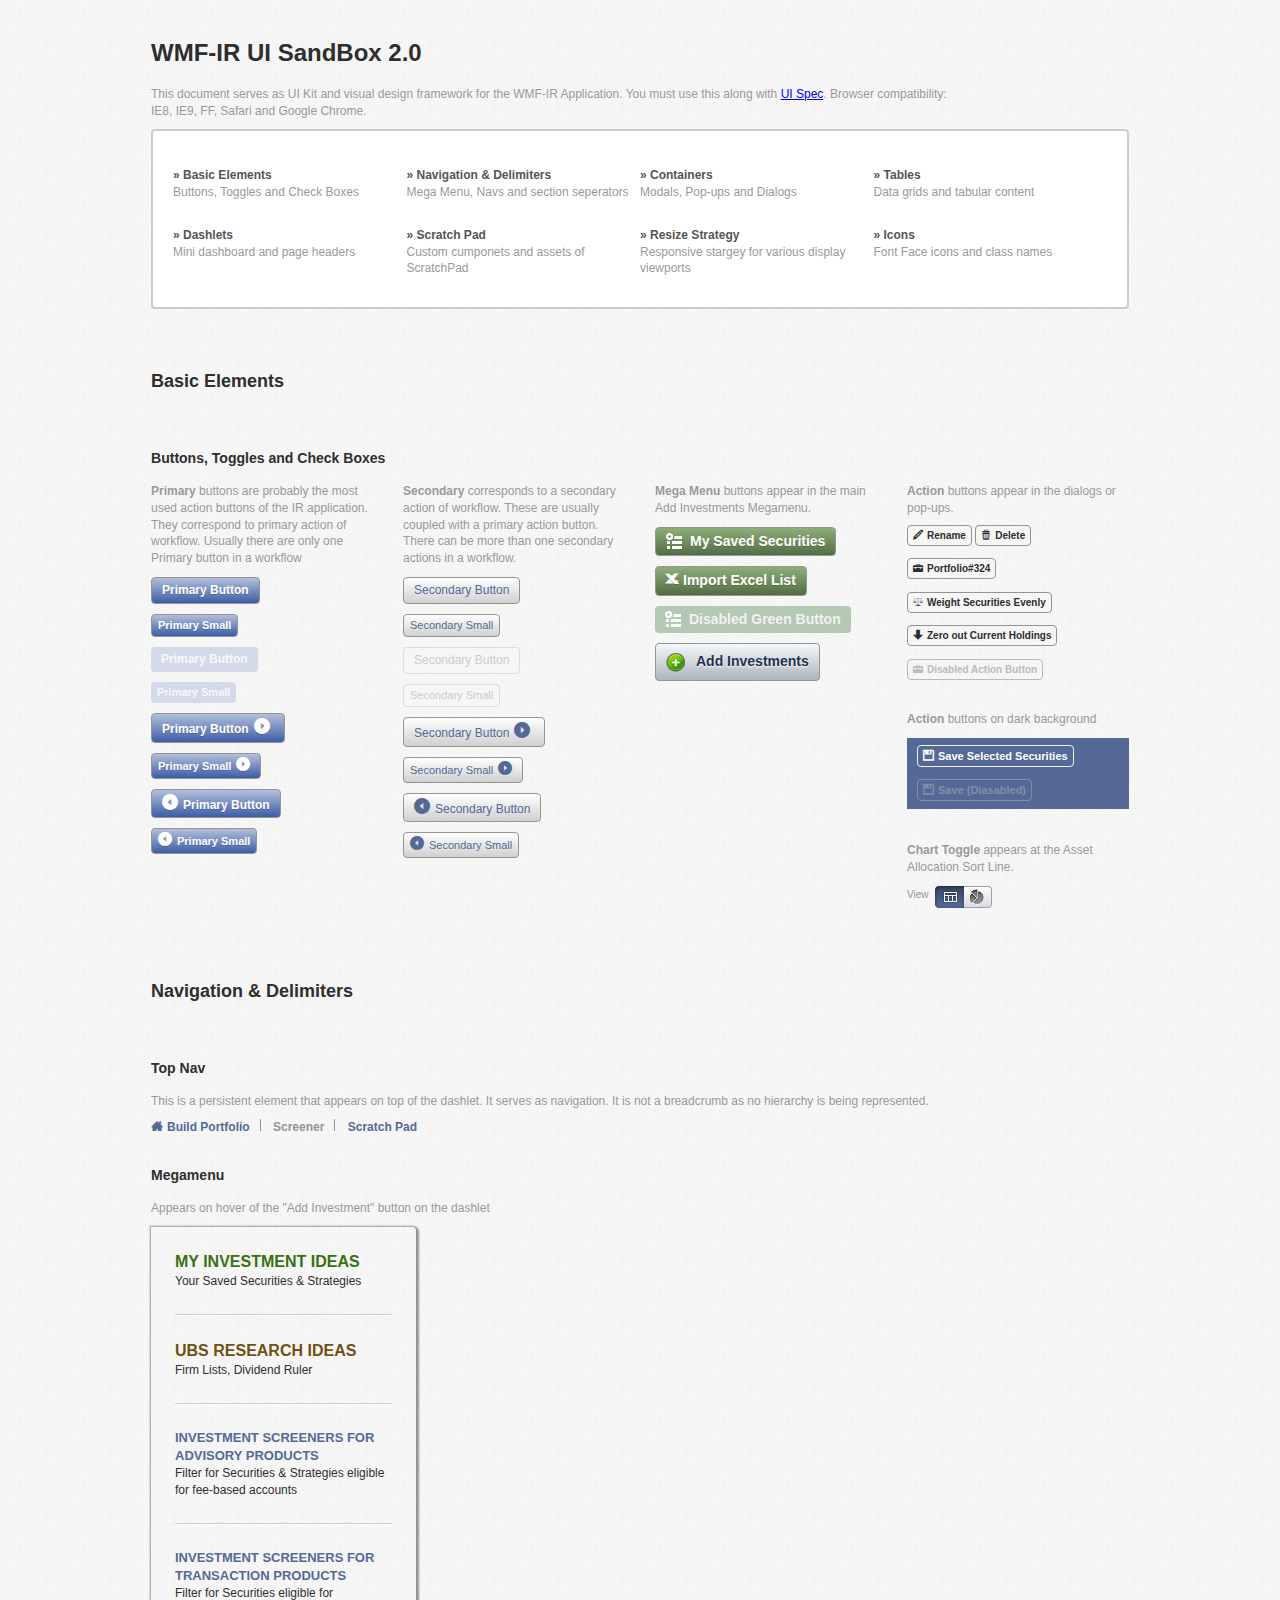
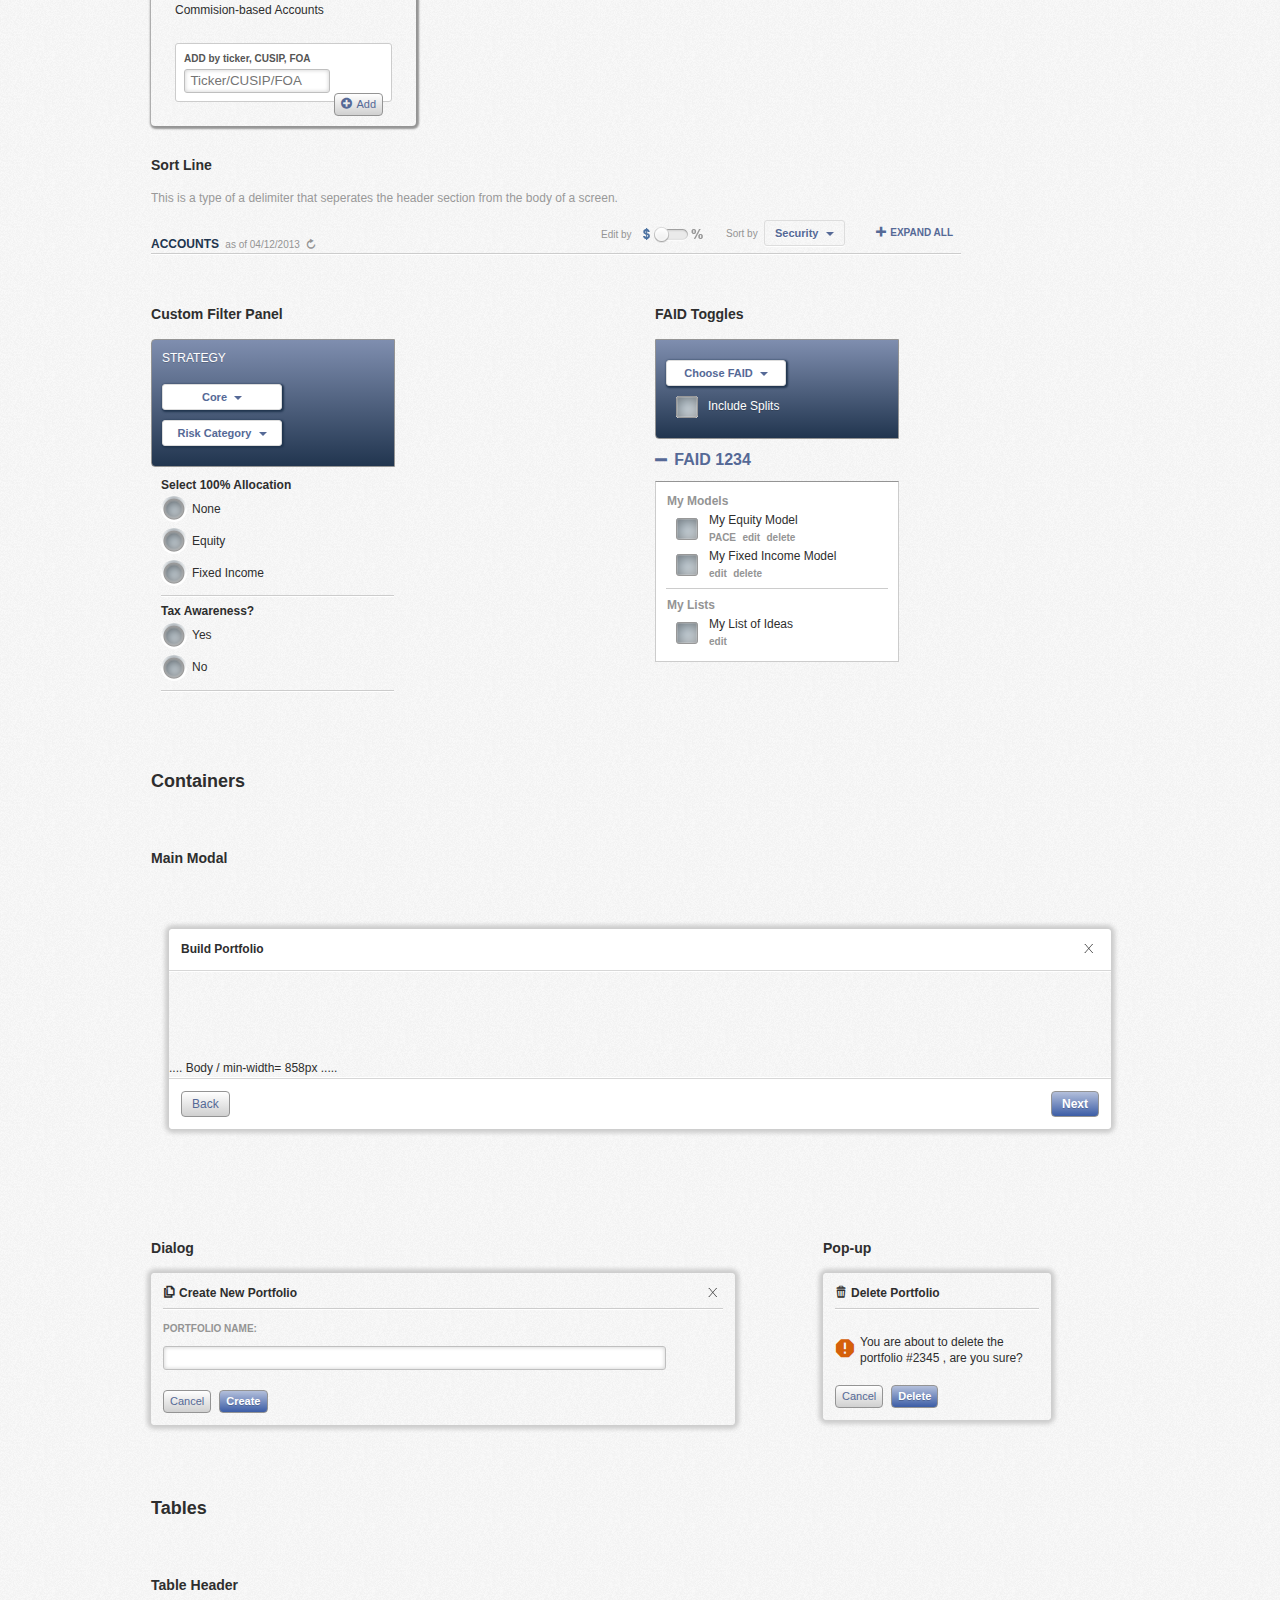
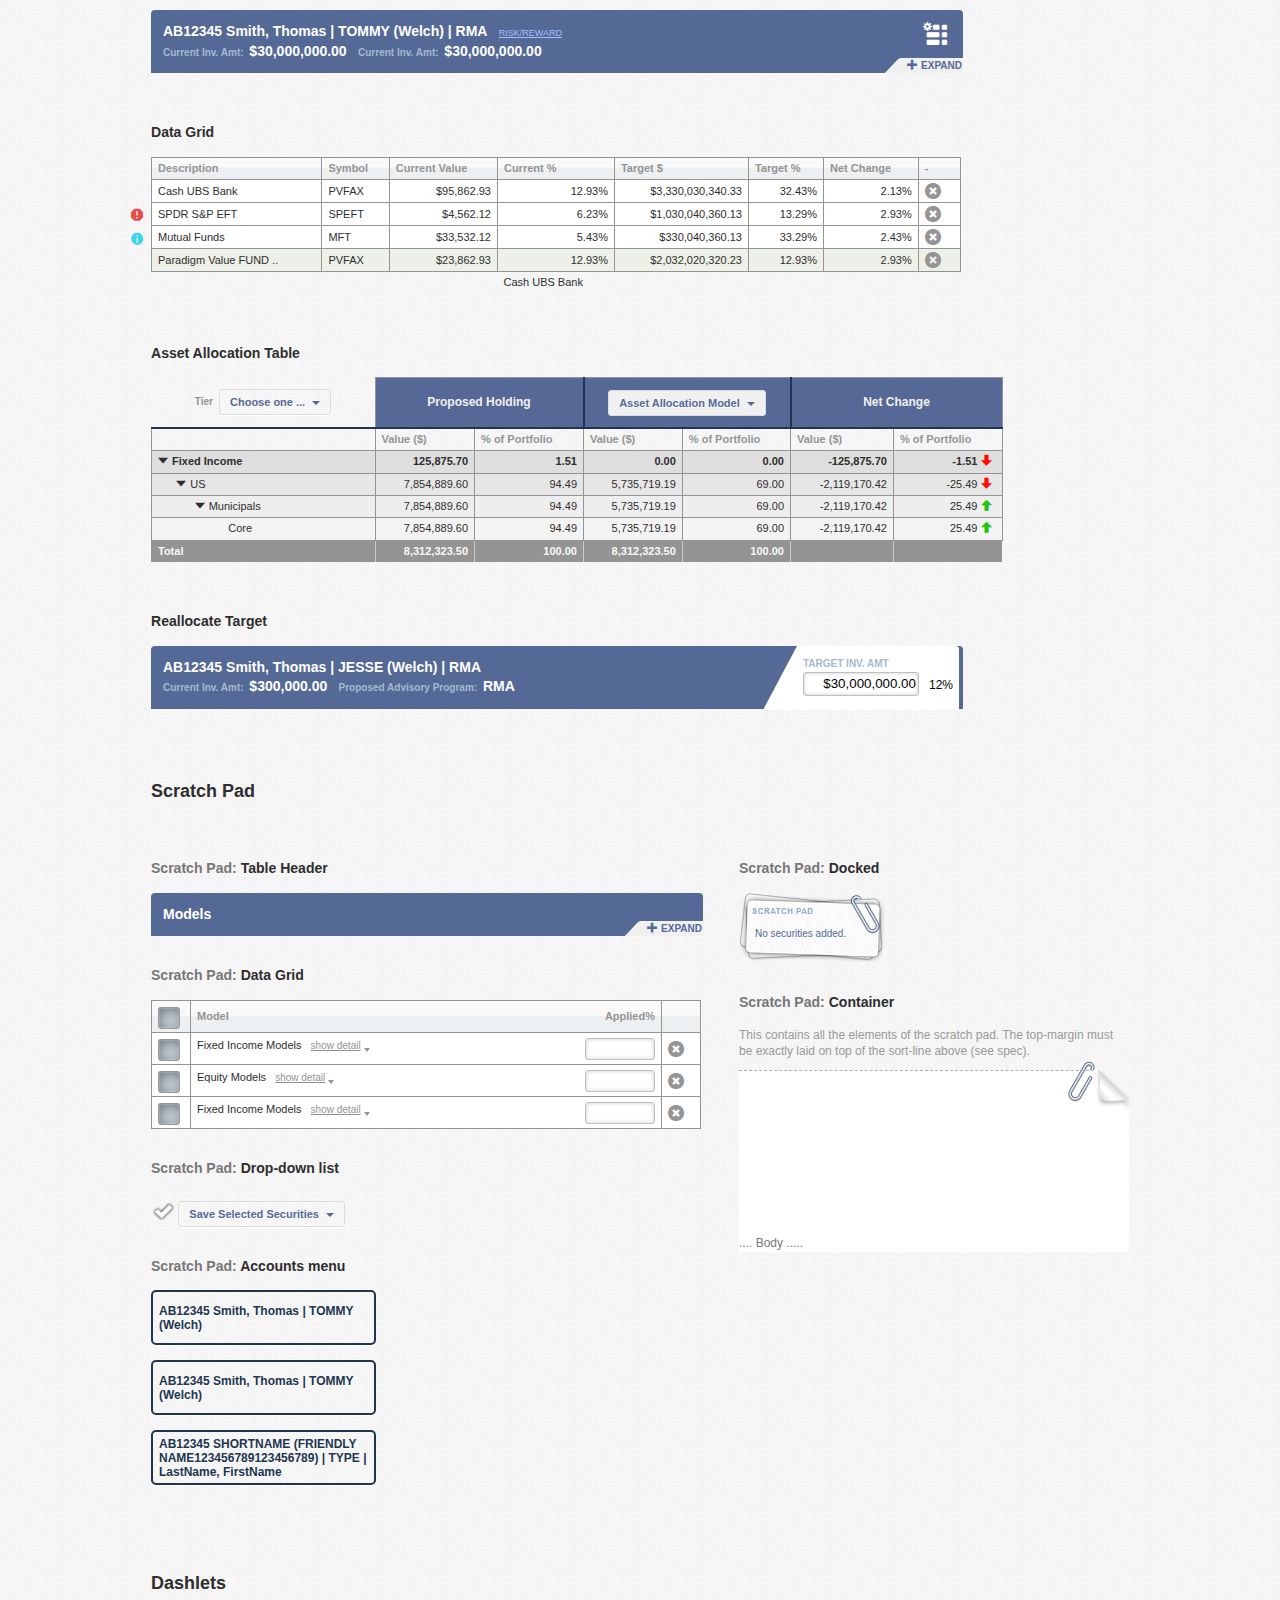
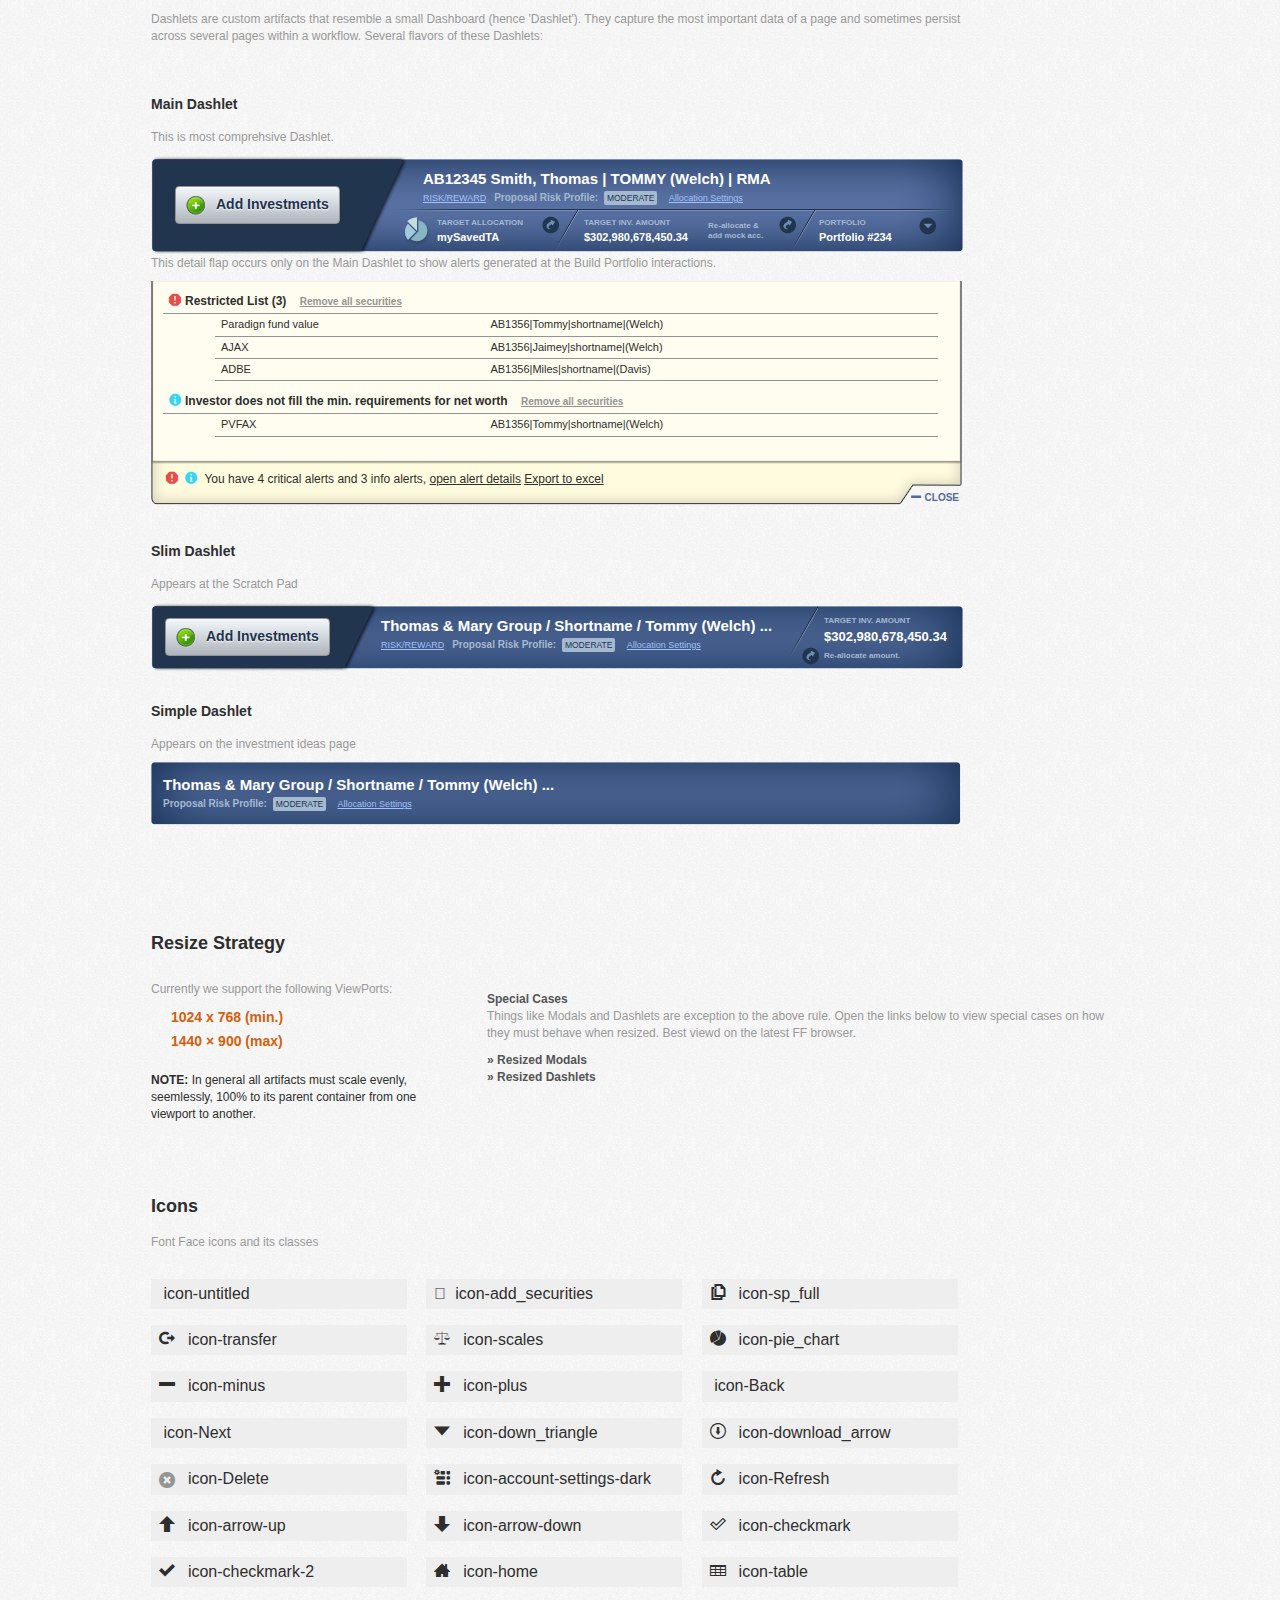
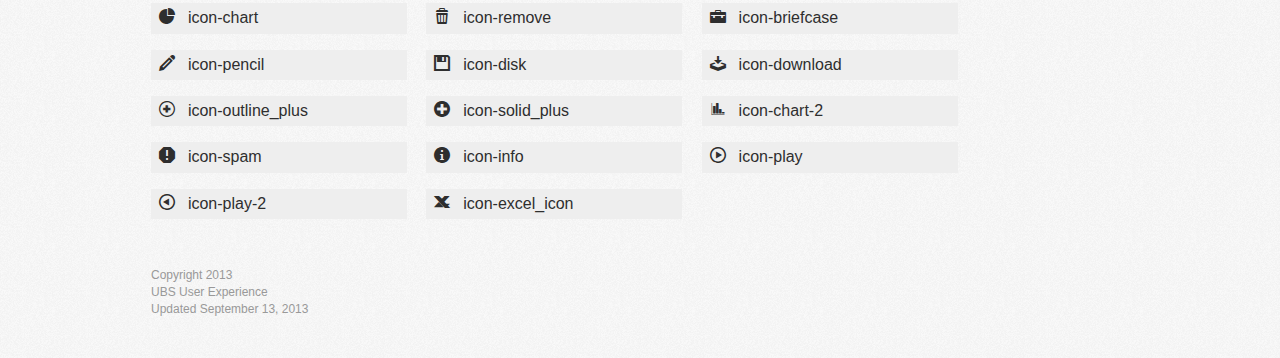
==== commit 1368bdc1: "fixing the + button" ====
--- a/index.html
+++ b/index.html
@@ -69,7 +69,7 @@
             <span class="actbtn"><span aria-hidden="true" class="icon-remove"></span>Delete</span></span><br/><br/>
             <span class="actbtn"><span aria-hidden="true" class="icon-briefcase"></span>Portfolio#324</span></span><br/><br/>
             <span class="actbtn"><span aria-hidden="true" class="icon-scales"></span>Weight Securities Evenly</span></span><br/><br/>
-            <span class="actbtn"><span aria-hidden="true" class="icon-scales"></span>Zero out Current Holdings</span></span><br/><br/>
+            <span class="actbtn"><span aria-hidden="true" class="icon-arrow-down"></span>Zero out Current Holdings</span></span><br/><br/>
             <span class="actbtn disable"><span aria-hidden="true" class="icon-briefcase"></span>Disabled Action Button</span></span>
             <br><br>
             <p><br><strong>Action</strong> buttons on dark background</p>
@@ -262,10 +262,12 @@
                 </ul>
                 
             </li>
-            QUICK ADD
-            <br>
-            <input type="text" placeholder=" Symbol/CUSIP"/><a class="button secondary" style="float: right;" href="#"><span>Add</span></a>
+            <div class="quickadd">
+            	<h4>ADD by ticker, CUSIP, FOA</h4>
+           			 <input type="text" placeholder=" Ticker/CUSIP/FOA"/><a class="button secondary small" style="float: right;" href="#"><span class="icon-solid_plus"></span><span>Add</span></a>
+            </div>
         </ul>
+        
         
        
       	<h3>Sort Line</h3>
--- a/css/ir-styles.css
+++ b/css/ir-styles.css
@@ -362,7 +362,7 @@
 	font-size: 11px;
 }
 
-/* @ Mega Menu */
+/********** @ Mega Menu **************/
 #megamenu {
 	width: 217px;
 	padding: 0 24px 24px 24px;
@@ -457,6 +457,27 @@
 #megamenu li > h4 {
 	margin-top: 24px;
 }
+
+
+.quickadd {
+	background-color:#fff;
+	border: 1px solid #ccc;
+	clear:both;
+	-moz-border-radius: 3px;
+	-webkit-border-radius: 3px;
+	border-radius: 3px;
+	padding: 8px;
+}
+.quickadd h4 { 
+	font-size: 10px;
+	clor: #949494;
+	margin: 0 0 3px 0;
+}
+
+.quickadd input {
+	width: 140px;
+}
+
 
 /*Mega Menu detail*/
 .mmtab {
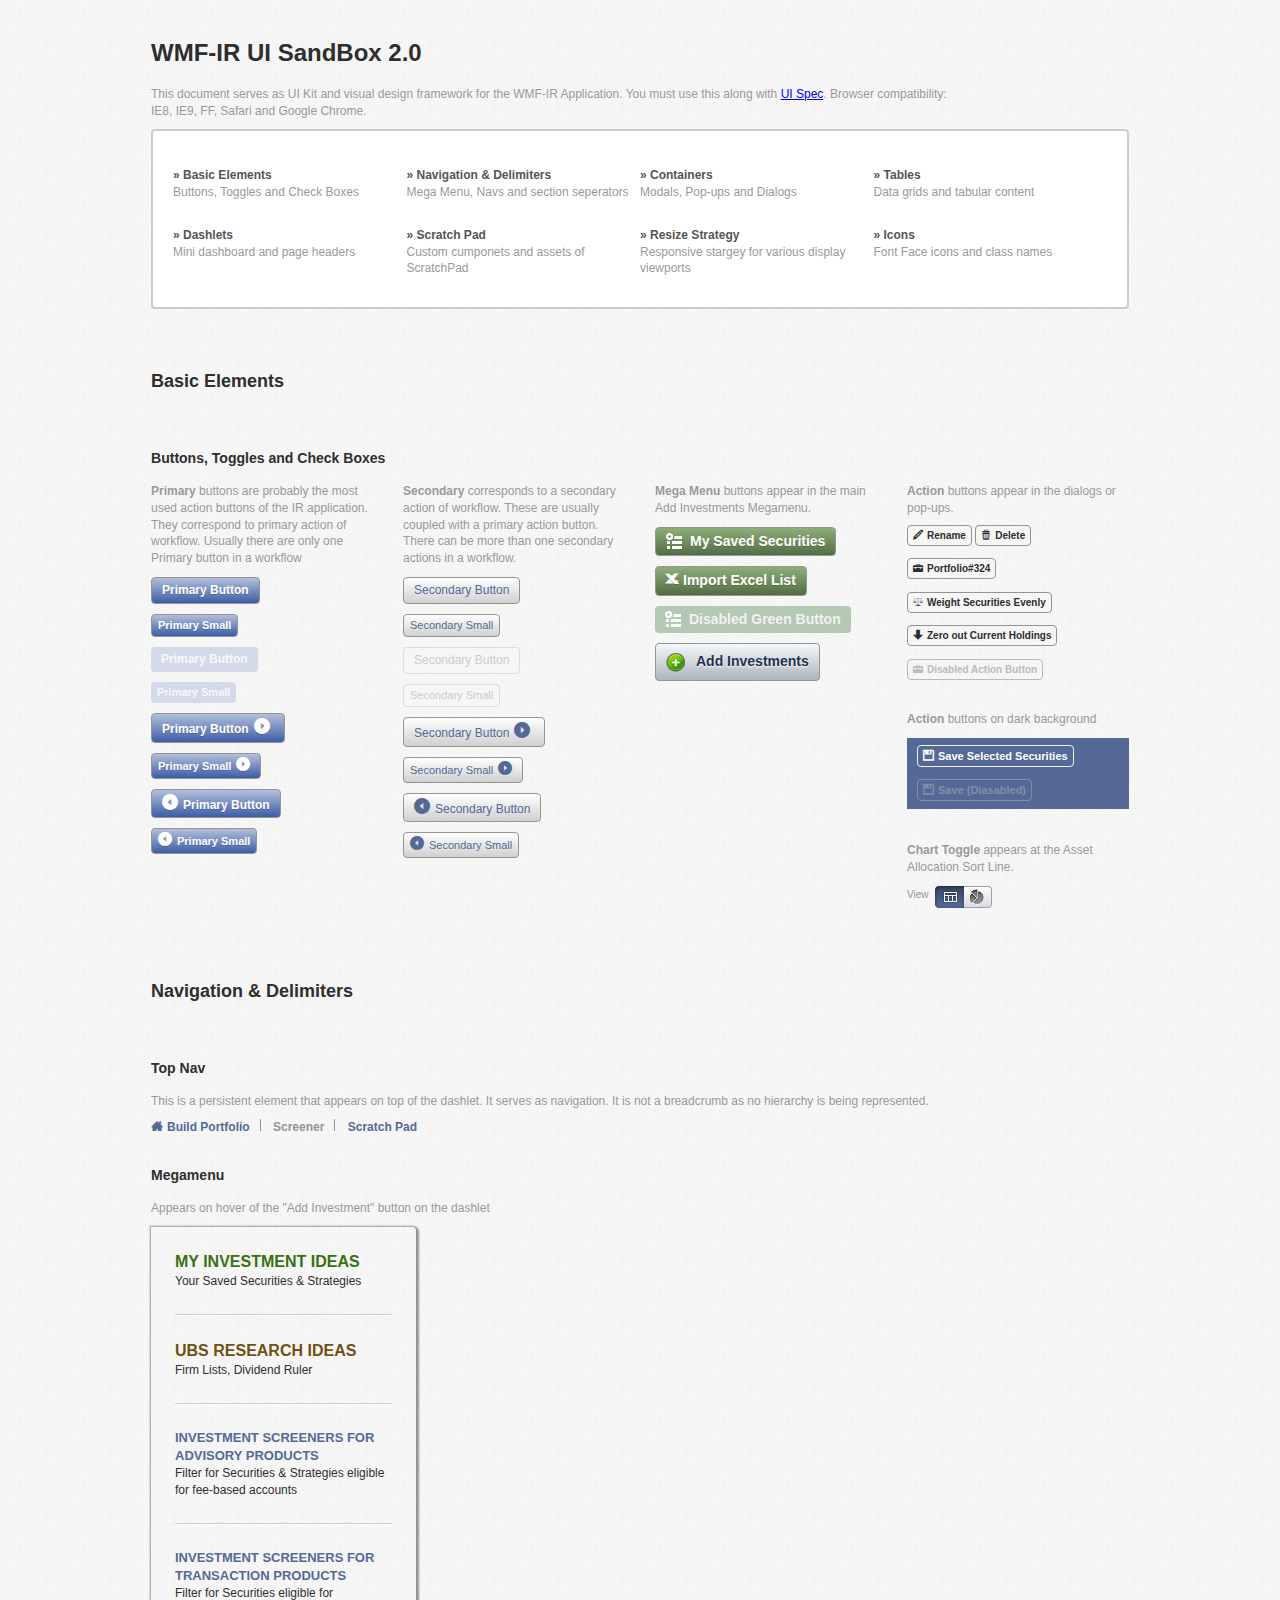
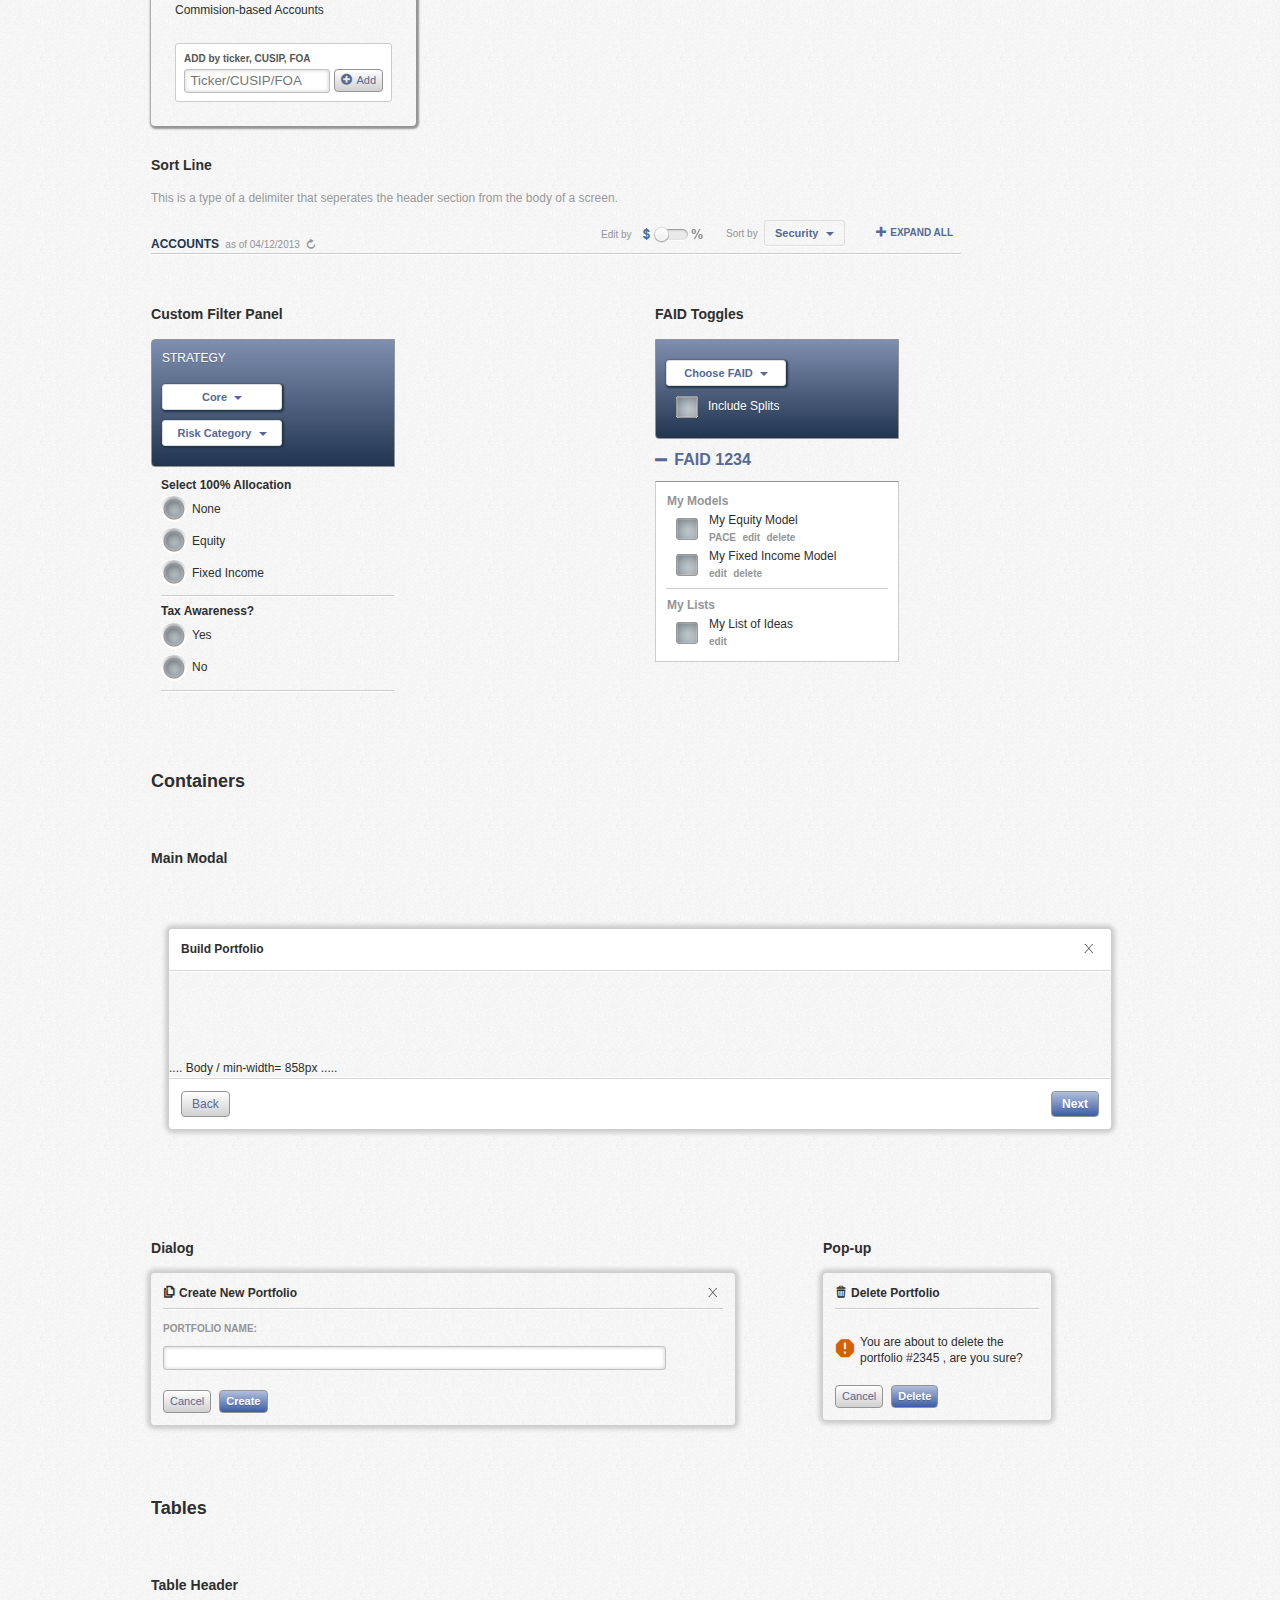
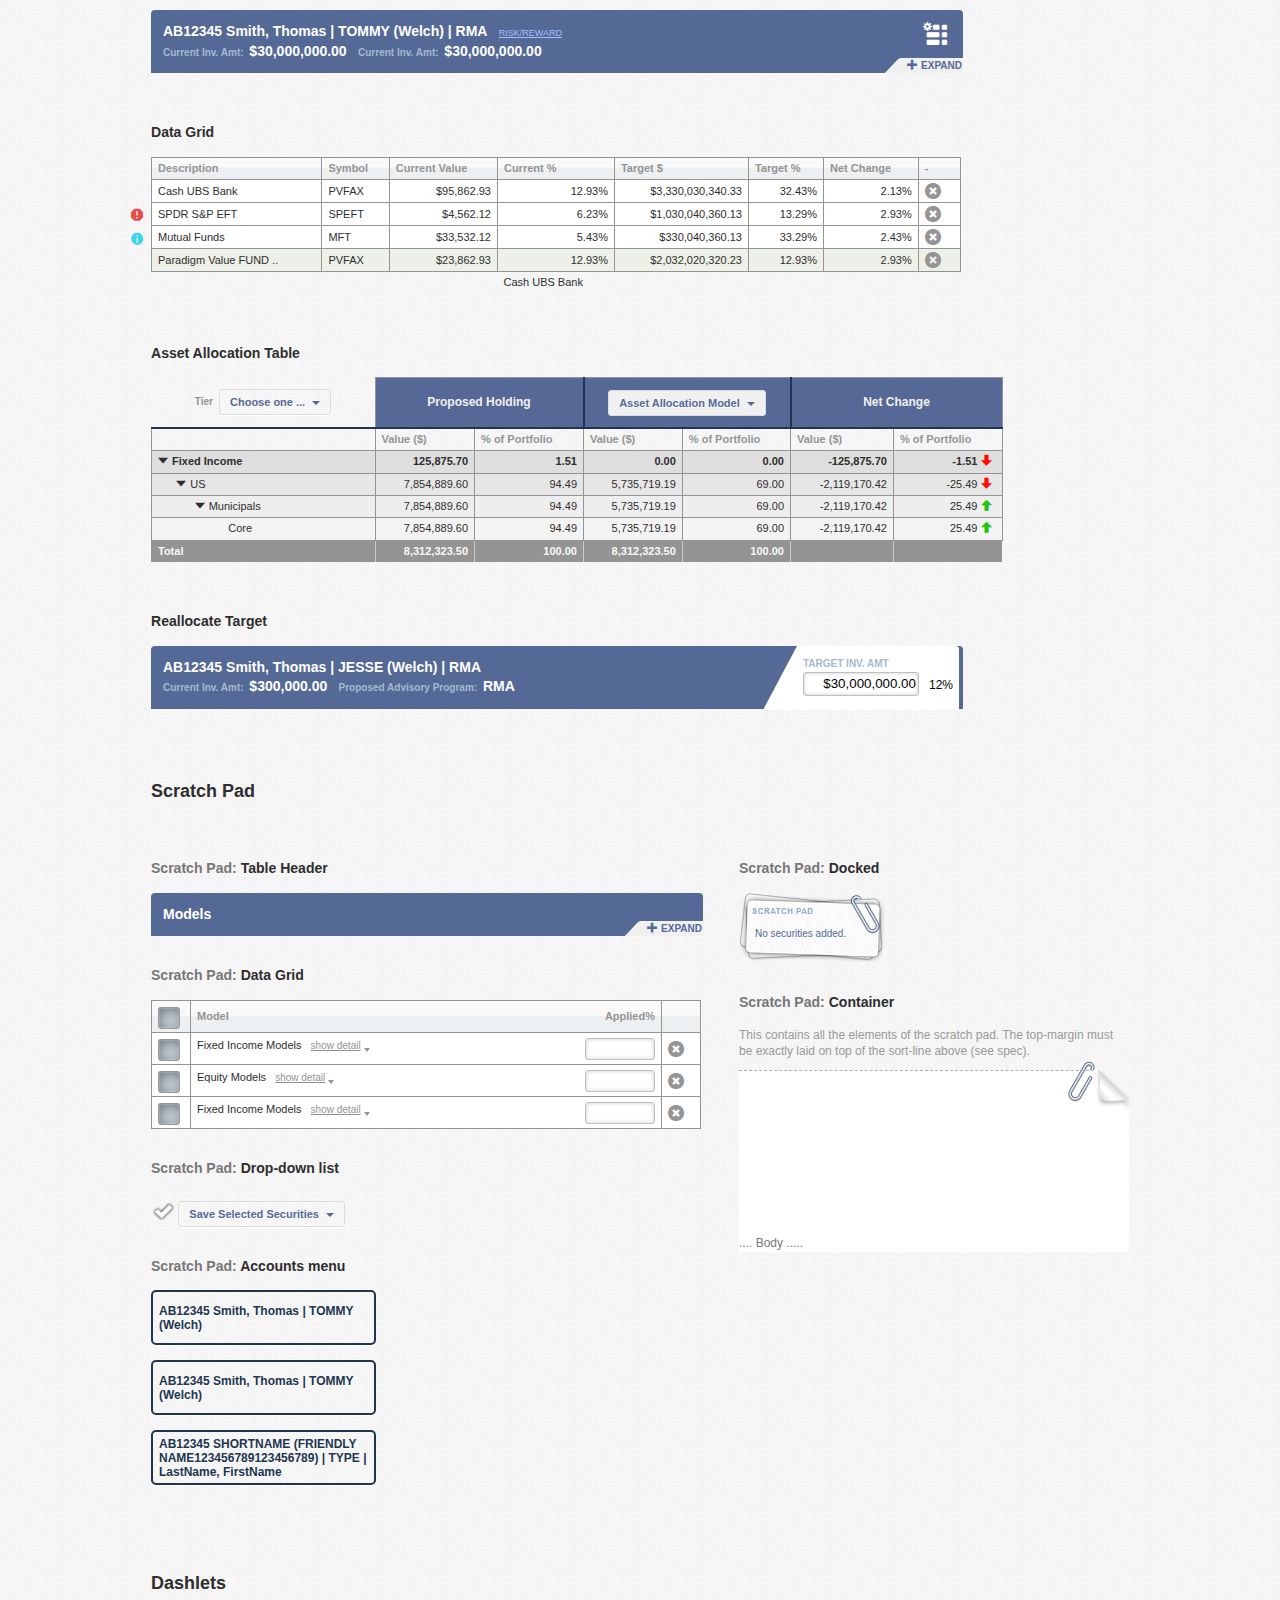
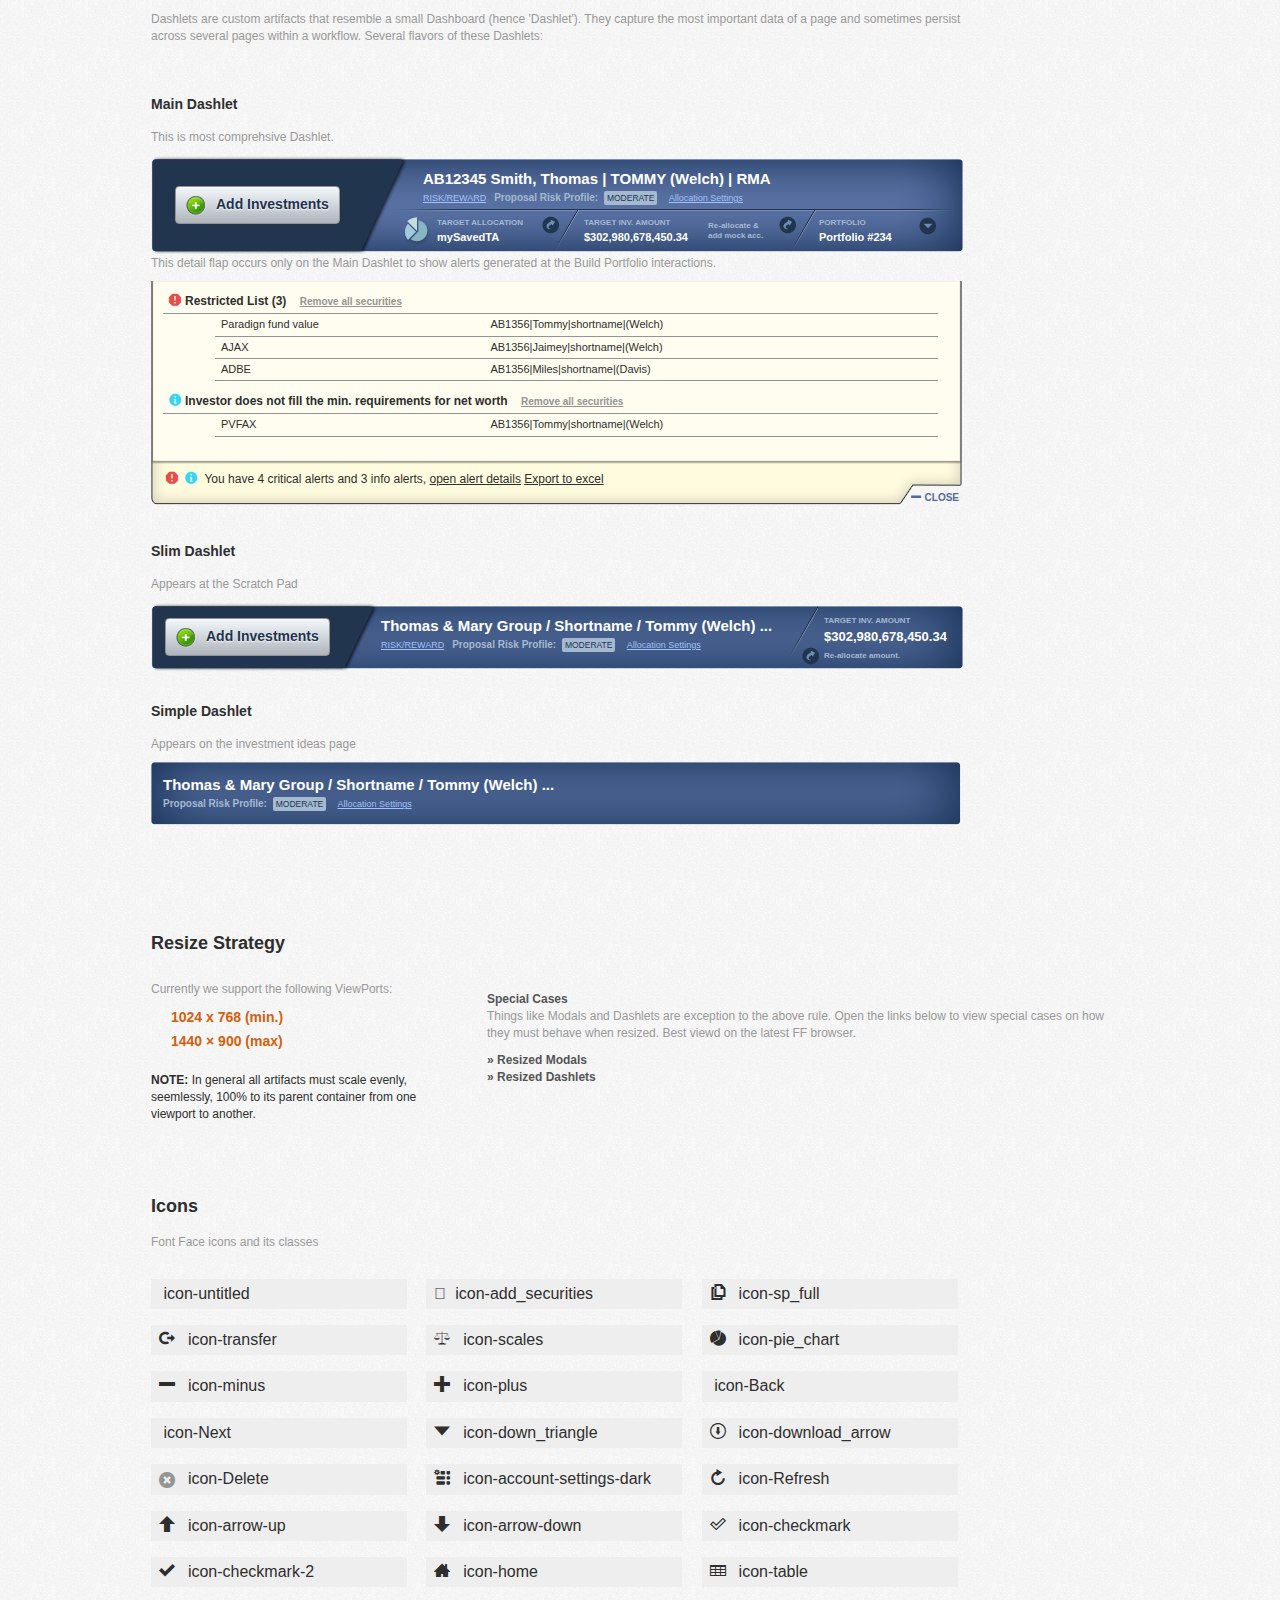
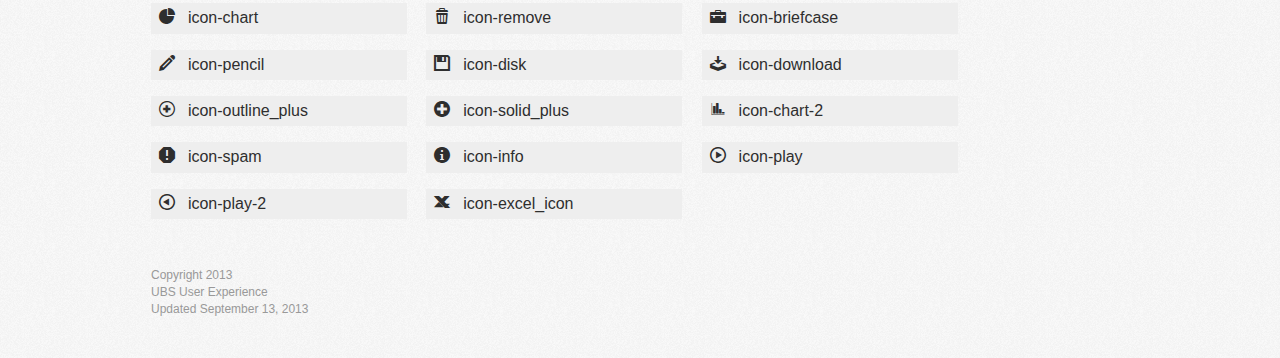
==== commit eecc7cf6: "updated" ====
--- a/index.html
+++ b/index.html
@@ -264,7 +264,7 @@
             </li>
             <div class="quickadd">
             	<h4>ADD by ticker, CUSIP, FOA</h4>
-           			 <input type="text" placeholder=" Ticker/CUSIP/FOA"/><a class="button secondary small" style="float: right;" href="#"><span class="icon-solid_plus"></span><span>Add</span></a>
+           			 <input type="text" placeholder=" Ticker/CUSIP/FOA"/><a class="button secondary small addbtn"><span class="icon-solid_plus"></span><span>Add</span></a>
             </div>
         </ul>
         
--- a/css/ir-styles.css
+++ b/css/ir-styles.css
@@ -467,6 +467,7 @@
 	-webkit-border-radius: 3px;
 	border-radius: 3px;
 	padding: 8px;
+	position:relative;
 }
 .quickadd h4 { 
 	font-size: 10px;
@@ -476,6 +477,14 @@
 
 .quickadd input {
 	width: 140px;
+}
+
+.quickadd .addbtn {
+	position:absolute;
+	top: 25px;
+	right: 8px;
+	cursor: pointer;
+	
 }
 
 
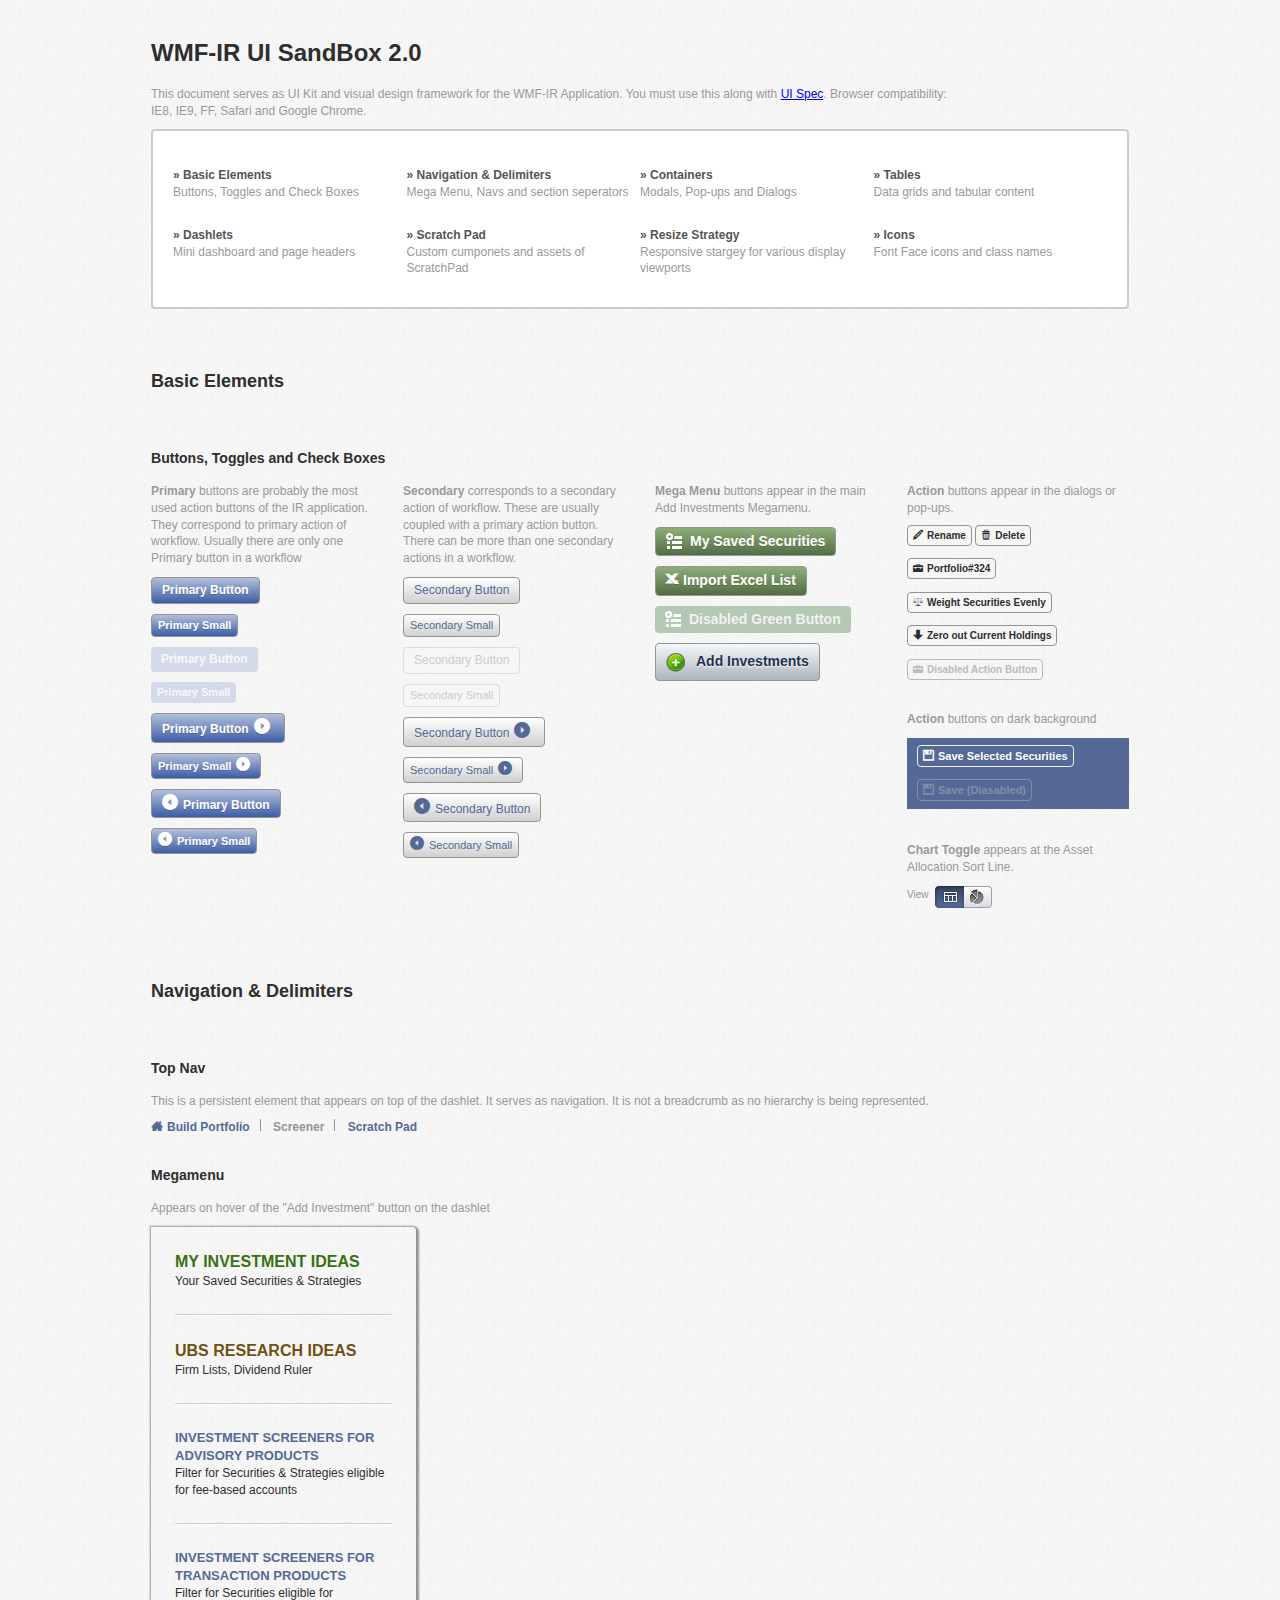
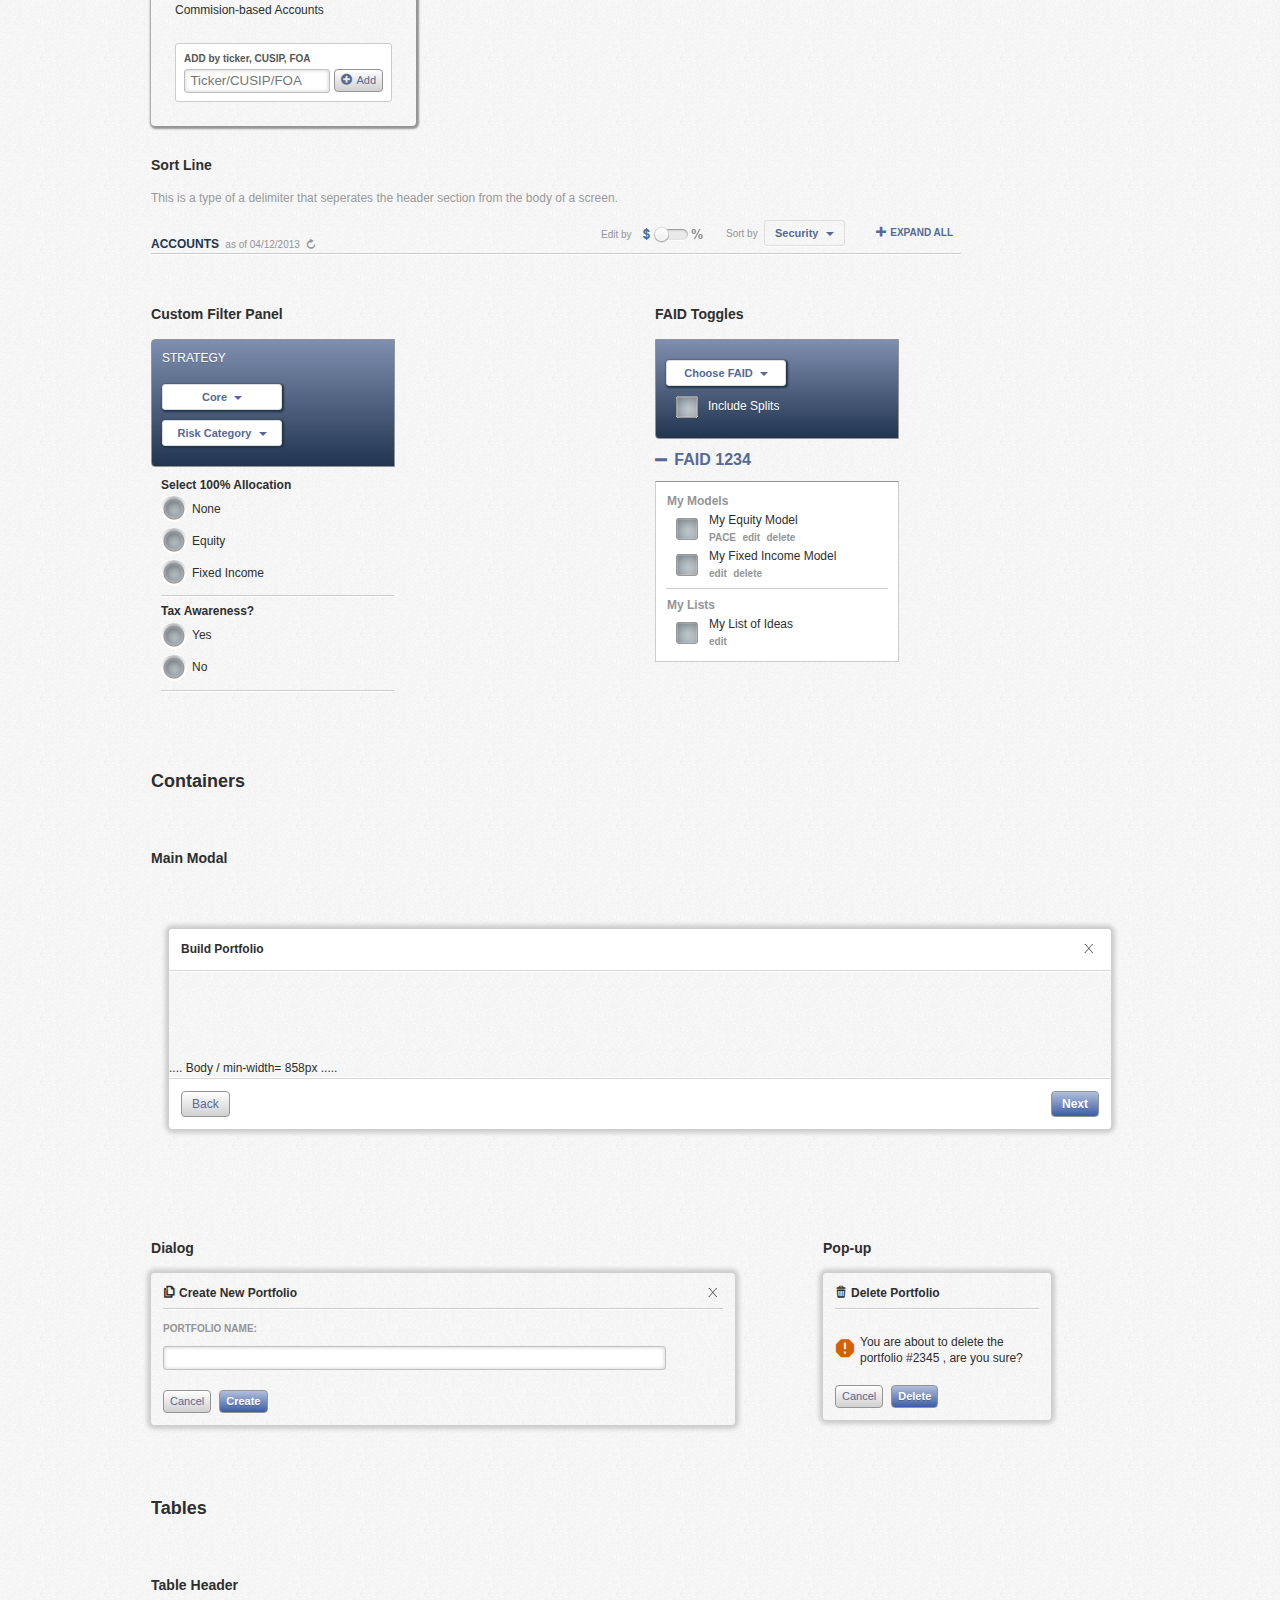
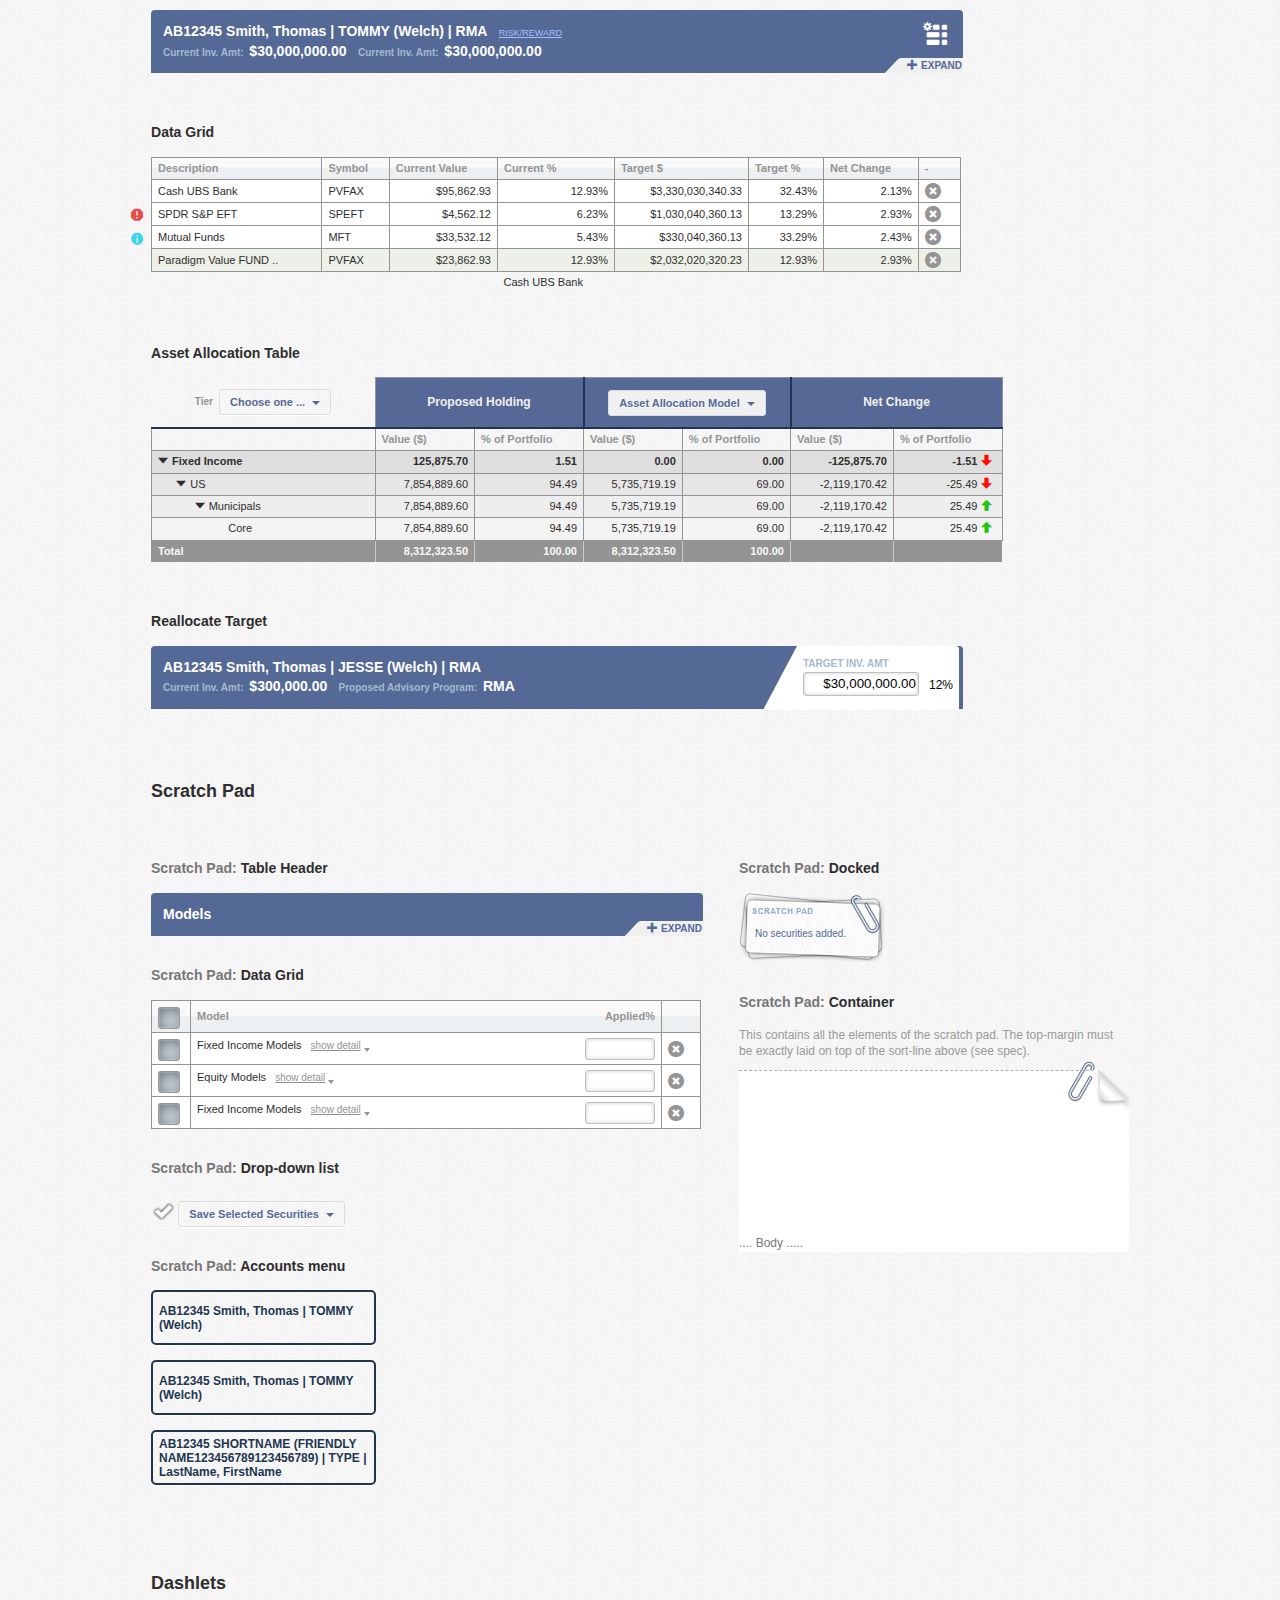
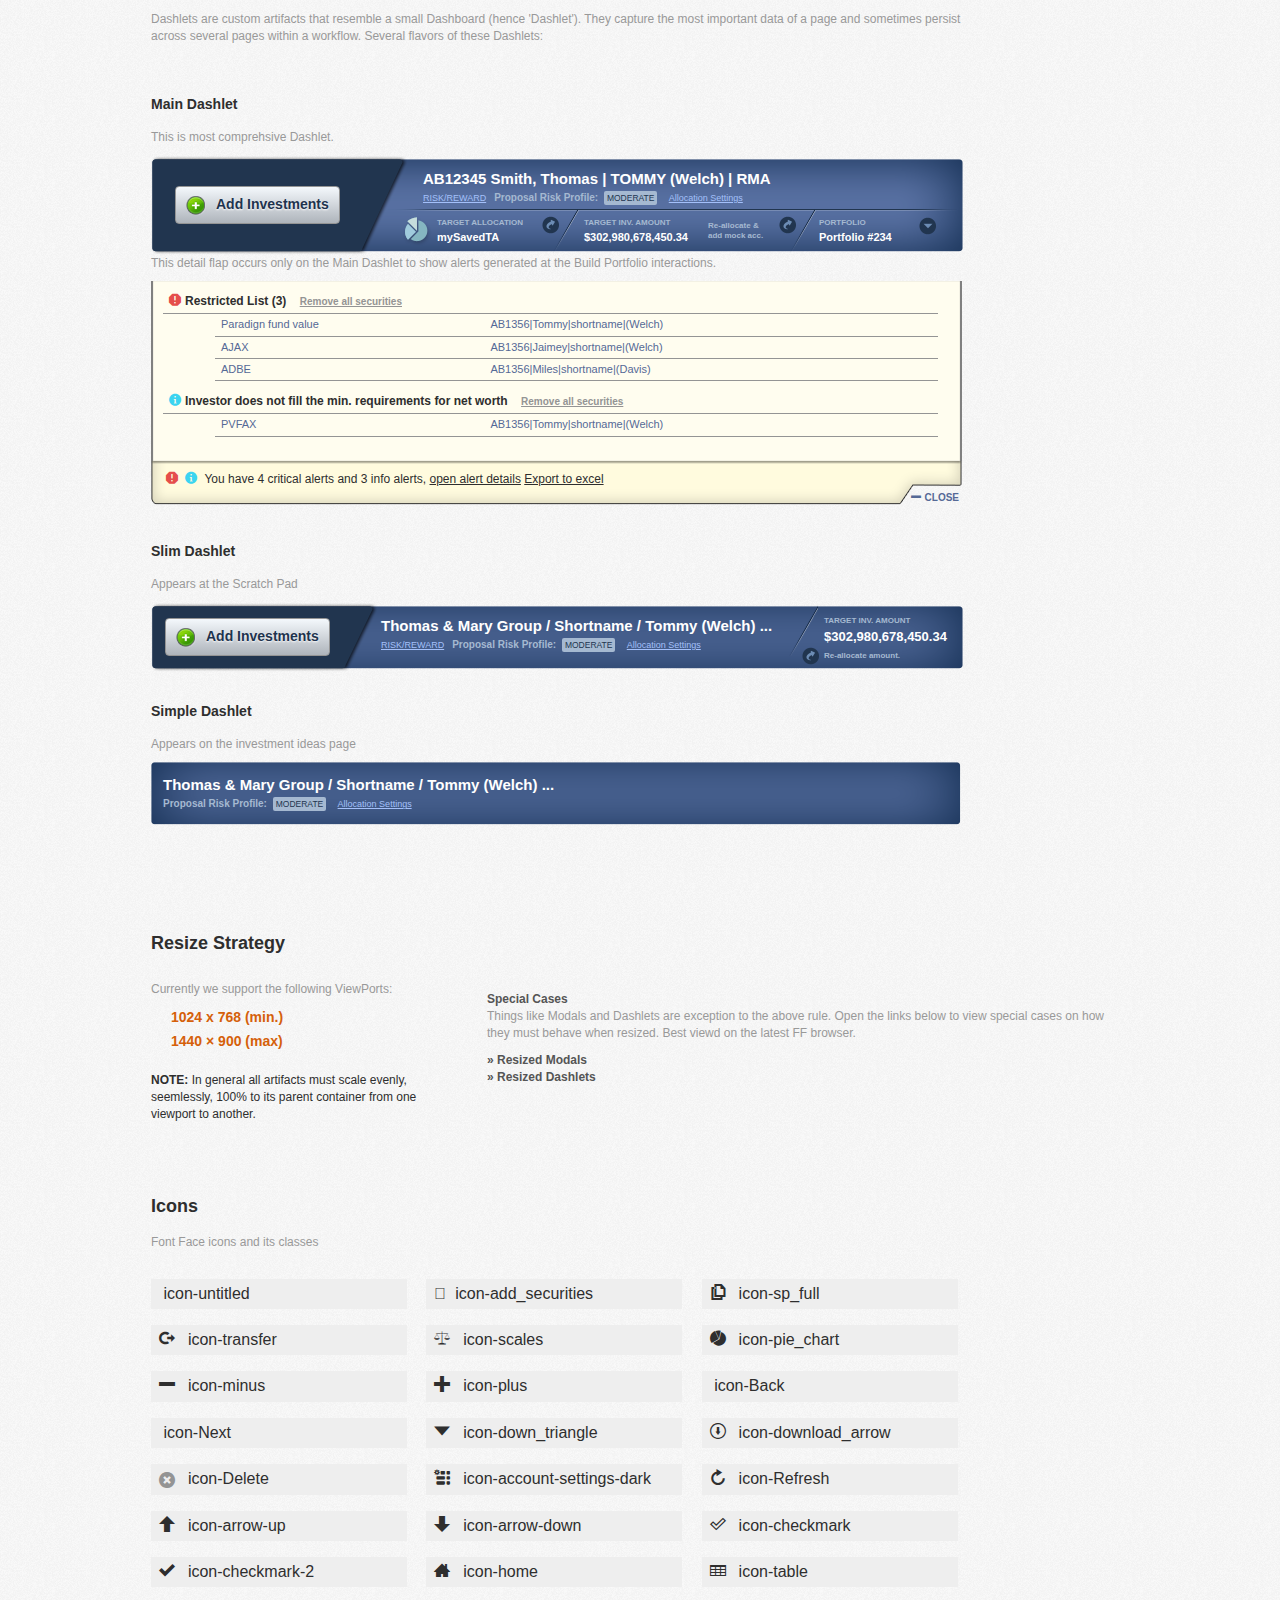
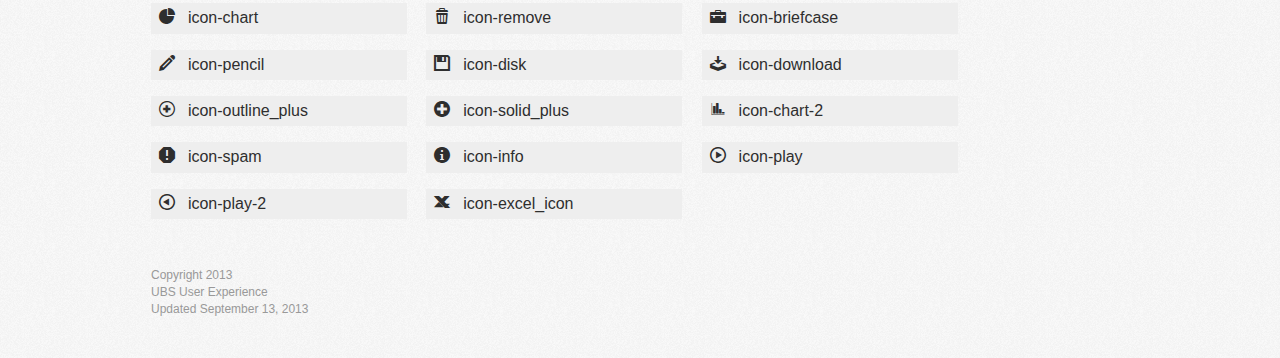
==== commit e1149a5c: "new edits" ====
--- a/index.html
+++ b/index.html
@@ -184,7 +184,7 @@
                 <ul class="mmtab" id="tab3-detail">
                 	<li>
                           <div class="column1">
-                          	<h3>FA Guided</h3>
+                          	<h3 class="advprod">FA Guided</h3>
                             <p>ACCESS</p>
                             <ul>
                                 <li><a href="#">Investment Managers</a></li>
@@ -225,12 +225,12 @@
                                 <li><a href="#">Investment Managers</a></li>
                                 <li><a href="#">Mutual Funds</a></li>
                             </ul>
-                          	<h3>FA Discretionary</h3>
+                          	<h3 class="advprod">FA Discretionary</h3>
                             <p>Portfolio Management Program (PMP)</p>
                             <ul>
                             	<li><a href="#">Strategies</a></li>
                             </ul>
-                            <h3>UBS Managed Portfolios</h3>
+                            <h3 class="advprod">UBS Managed Portfolios</h3>
                             <ul>
                             	<li><a href="#">Strategies</a></li>
                             	
@@ -248,7 +248,7 @@
                 
                 <ul class="mmtab" id="tab4-detail">
                 	<li>
-                          <h3>Investment Screeners for Transaction Products</h3>
+                          <h3 class="transprod">Investment Screeners for Transaction Products</h3>
                           <ul>
                           	<li><a href="#">Equity</a></li>
                             <li><a href="#">ETFs</a></li>
--- a/css/ir-styles.css
+++ b/css/ir-styles.css
@@ -530,6 +530,14 @@
 	overflow: auto;
 }
 
+.advprod {
+	border-bottom: 1px solid #949494;
+	width: 85%;
+}
+.transprod {
+	color:#556996;
+}
+
 .mmtab ul li{
 	line-height: 200%;
 }
@@ -606,6 +614,10 @@
 }
 
 a.button.mm.addinv:hover {
+	background-image: -moz-linear-gradient(top, #ffffff, #ffffff);
+	background-image: -webkit-gradient(linear,left top,left bottom,color-stop(0, #ffffff),color-stop(1, #ffffff));
+	filter: progid:DXImageTransform.Microsoft.gradient(startColorStr='#f4f8fc', EndColorStr='#ffffff');
+	-ms-filter: "progid:DXImageTransform.Microsoft.gradient(startColorStr='#ffffff', EndColorStr='#ffffff')";
 	background: #fff;
 	-moz-border-radius: 4px 4px 0 0;
 	-webkit-border-radius: 4px 4px 0 0;
@@ -1349,6 +1361,16 @@
 	margin-left: 10px;
 }
 
+.alertsgrid td {
+	color: #556996;
+}
+
+.alertsgrid th { text-align:left; }
+.alertsgrid td:hover {
+	text-decoration:underline;
+	cursor:pointer;
+}
+
 /*
 Account menu buttons
 -------------------------------
